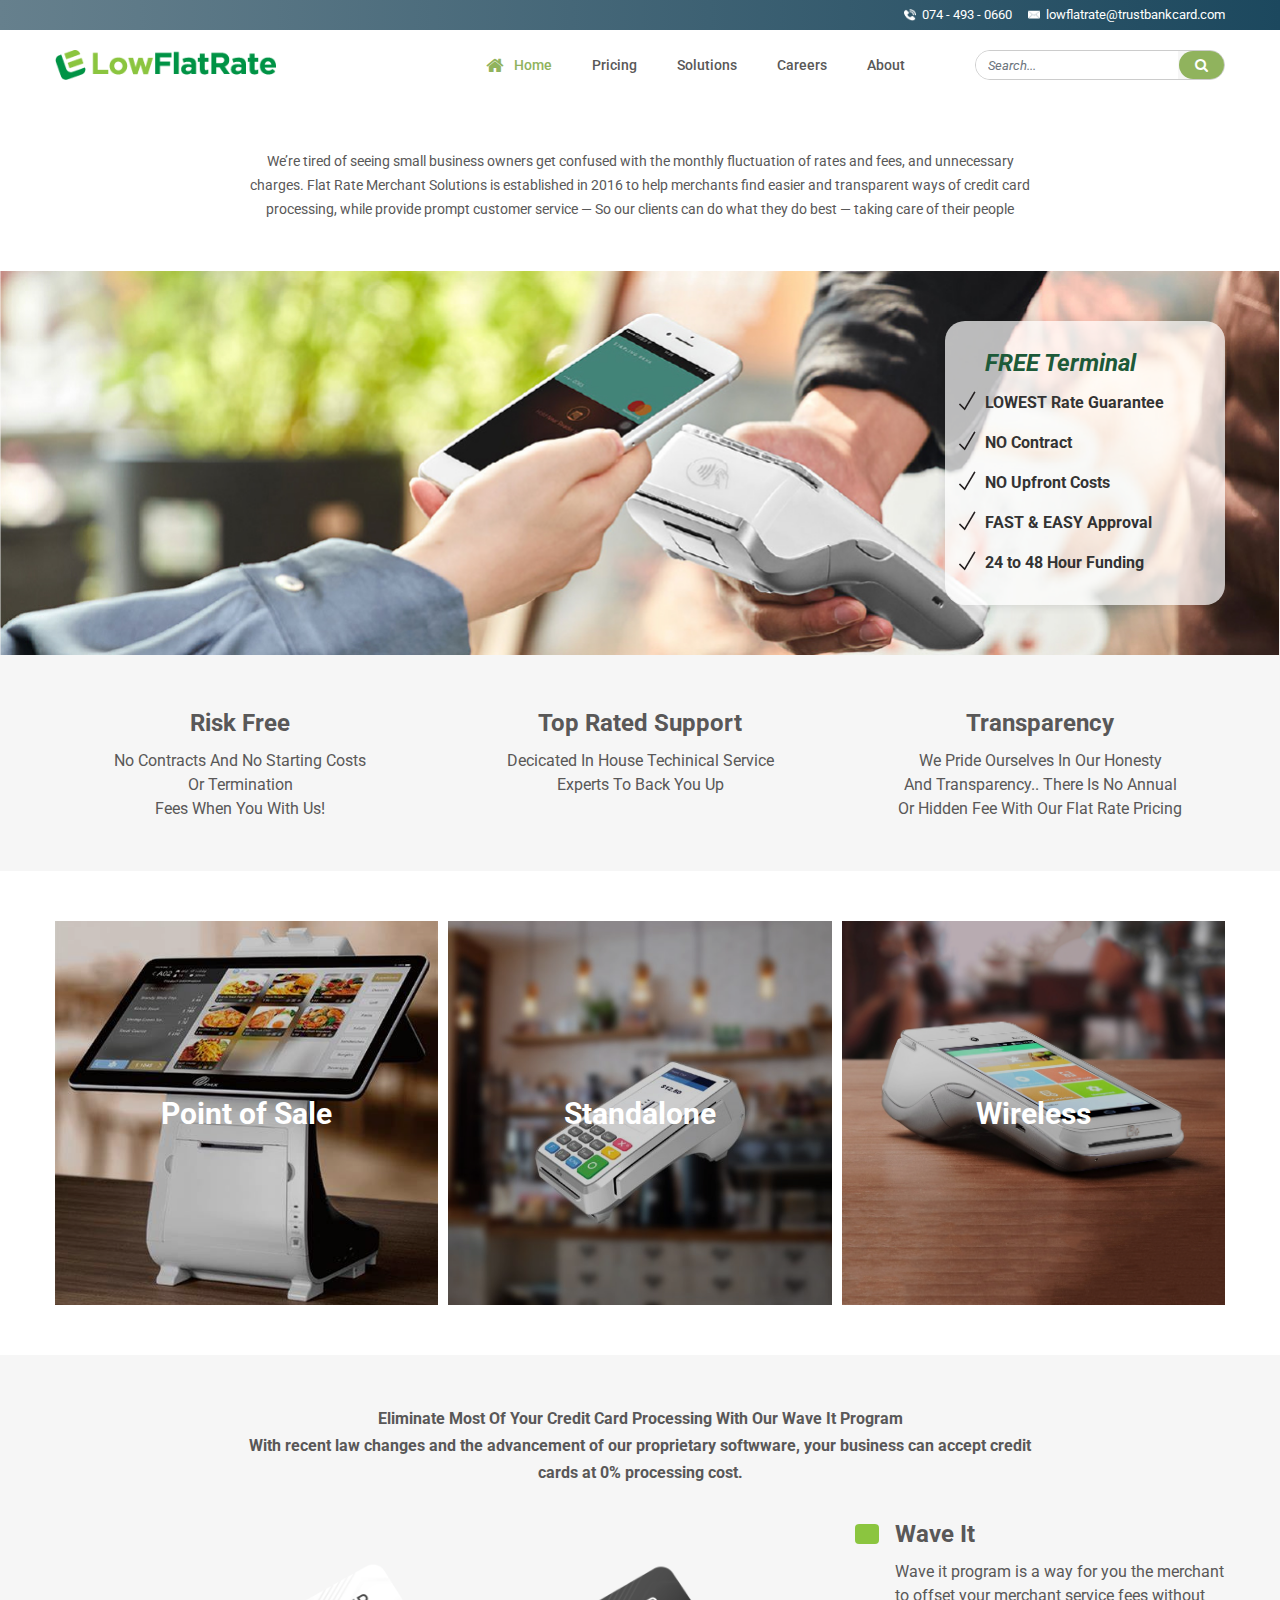
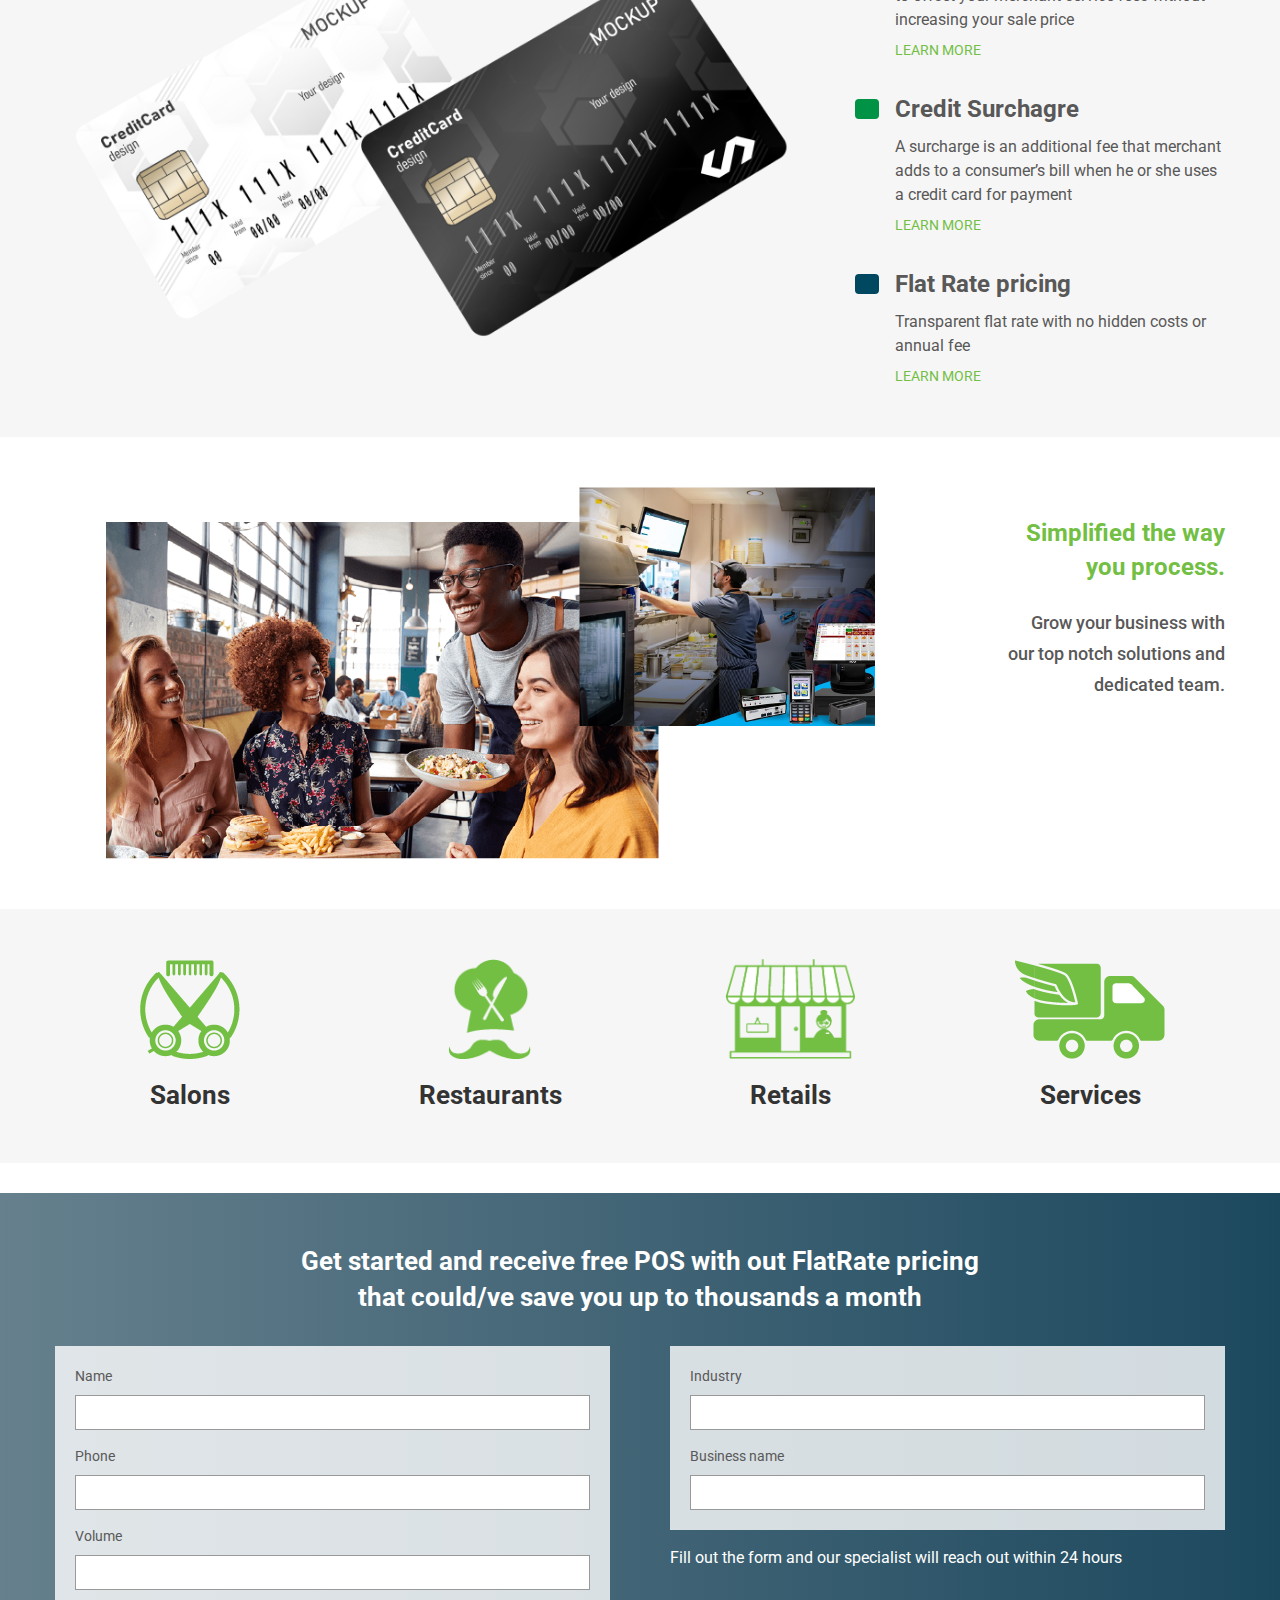
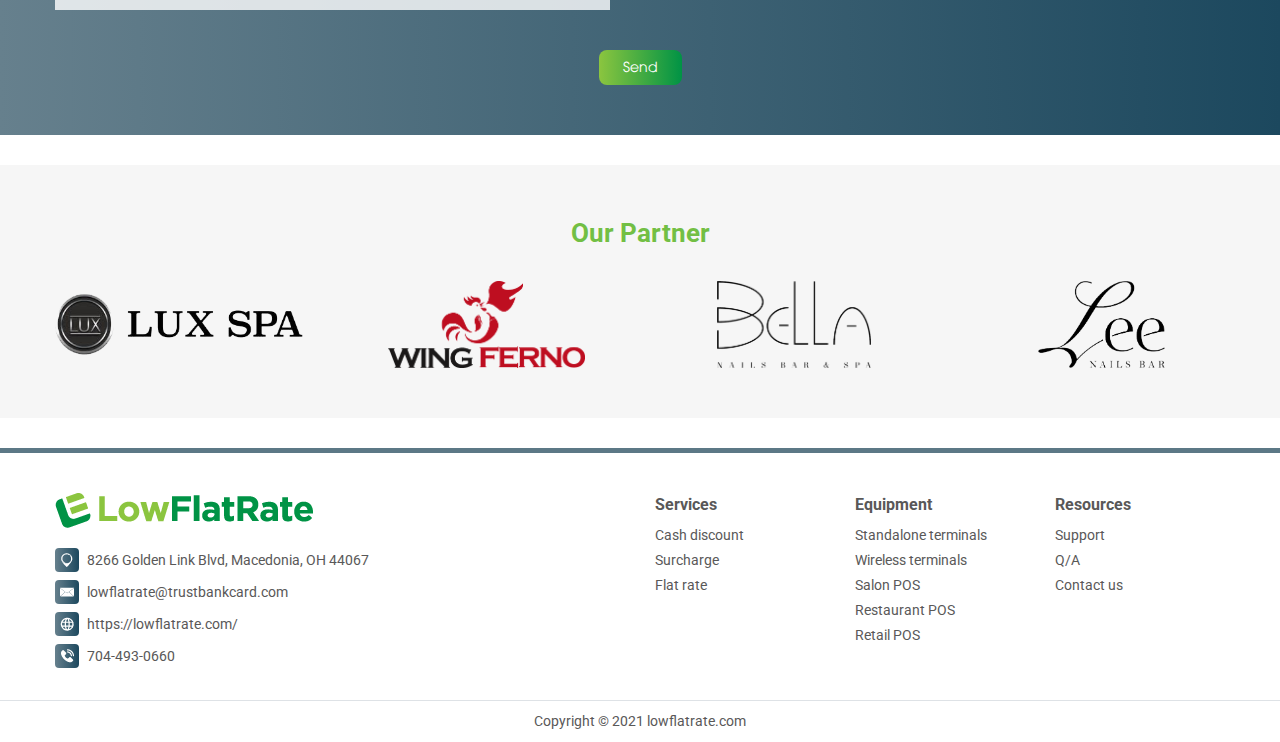
==== index.html @ 30bf83cc "init" ====
<!DOCTYPE html>
<html lang="vi">
    <head>
        <title>Title</title>
        <meta charset="utf-8" />
        <meta name="description" content="Description" />
        <meta name="viewport" content="width=device-width, initial-scale=1, maximum-scale=1, user-scalable=no" />
        <link rel="stylesheet" href="./css/libs.css" />
        <link rel="stylesheet" href="./css/app.css" />
        <script src="./js/libs.js" defer="defer"></script>
        <script src="./js/app.js" defer="defer"></script>
    </head>
    <body>
        <div id="fb-root"></div>
        <script async defer crossorigin="anonymous" src="https://connect.facebook.net/vi_VN/sdk.js#xfbml=1&version=v7.0" nonce="QH5eTQTz"></script>
        <div class="page">
            <!-- header-->
            <header class="header">
                <div class="header__top">
                    <div class="container">
                        <nav class="h-nav"><a href="tel:0744930660"><img src="./images/icon-phone-call-white.png" alt="" />074 - 493 - 0660</a><a href="mailto:lowflatrate@trustbankcard.com"><img src="./images/icon-envelope-white.png" alt="" />lowflatrate@trustbankcard.com</a></nav>
                    </div>
                </div>
                <div class="header__wrapper">
                    <div class="container">
                        <div class="header__inner"><a class="logo" href="./index.html"><img src="./images/logo.png" alt="" /></a>
                            <div class="header__elements">
                                <section class="navbar js-navbar">
                                    <div class="navbar__backdrop js-navbar-toggle"></div>
                                    <div class="navbar__wrapper">
                                        <div class="navbar__header"><a class="logo" href="./index.html"><img src="./images/logo.png" alt="" /></a>
                                            <button class="navbar-toggle js-navbar-toggle ml-auto"><span></span><span></span><span></span></button>
                                        </div>
                                        <div class="navbar__body">
                                            <form class="search">
                                                <div class="input-group">
                                                    <input class="form-control" type="text" placeholder="Search..." />
                                                    <div class="input-group-append">
                                                        <button class="input-group-text"><i class="fa fa-search"></i></button>
                                                    </div>
                                                </div>
                                            </form>
                                            <ul class="menu menu-root">
                                                <li class="menu-item"><a class="menu-link active" href="./index.html"><i class="fa fa-fw fa-lg fa-home mr-2"></i>Home</a>
                                                </li>
                                                <li class="menu-item"><a class="menu-link" href="./pricing.html">Pricing</a>
                                                </li>
                                                <li class="menu-item"><a class="menu-link" href="./solution.html">Solutions</a>
                                                </li>
                                                <li class="menu-item"><a class="menu-link" href="./career.html">Careers</a>
                                                </li>
                                                <li class="menu-item menu-item-group"><a class="menu-link" href="#!">About</a><span class="menu-toggle"></span>
                                                    <ul class="menu menu-sub">
                                                        <li class="menu-item"><a class="menu-link" href="./contact.html">Contact</a>
                                                        </li>
                                                        <li class="menu-item"><a class="menu-link" href="qa.html">QA</a>
                                                        </li>
                                                        <li class="menu-item"><a class="menu-link" href="./cash-discount.html">Cash Discount</a>
                                                        </li>
                                                        <li class="menu-item menu-item-group"><a class="menu-link" href="#!">Dropdown</a><span class="menu-toggle"></span>
                                                            <ul class="menu menu-sub menu-sub-2">
                                                                <li class="menu-item"><a class="menu-link" href="#!">Dropdown</a>
                                                                </li>
                                                                <li class="menu-item"><a class="menu-link" href="#!">Dropdown</a>
                                                                </li>
                                                                <li class="menu-item"><a class="menu-link" href="#!">Dropdown</a>
                                                                </li>
                                                            </ul>
                                                        </li>
                                                    </ul>
                                                </li>
                                            </ul>
                                        </div>
                                    </div>
                                </section>
                                <button class="navbar-toggle d-xl-none js-navbar-toggle ml-10"><span></span><span></span><span></span></button>
                            </div>
                        </div>
                    </div>
                </div>
            </header>
            <div class="page__content">
                <!-- main content-->
                <!-- header text-->
                <section class="section">
                    <div class="container">
                        <div class="section__content" style="max-width: 800px;">
                            <p class="text-center">We’re tired of seeing small business owners get confused with the monthly fluctuation of rates and fees, and unnecessary charges. Flat Rate Merchant Solutions is established in 2016 to help merchants find easier and transparent ways of credit card processing, while provide prompt customer service — So our clients can do what they do best — taking care of their people</p>
                        </div>
                    </div>
                </section>
                <!-- banner-->
                <section class="section intro-2"><img class="section__bg" src="./images/banner-home.jpg" alt="">
                    <div class="container">
                        <div class="intro-2__body">
                            <div class="intro-2__title">FREE Terminal</div>
                            <div class="intro-2__content">
                                <ul>
                                    <li>LOWEST Rate Guarantee</li>
                                    <li>NO Contract</li>
                                    <li>NO Upfront Costs</li>
                                    <li>FAST & EASY Approval</li>
                                    <li>24 to 48 Hour Funding</li>
                                </ul>
                            </div>
                        </div>
                    </div>
                </section>
                <!-- pros-->
                <section class="section bg-light">
                    <div class="container">
                        <div class="pros">
                            <div class="pros__item">
                                <div class="pros__title">Risk Free</div>
                                <div class="pros__desc">No Contracts And No Starting Costs<br>Or Termination<br>Fees When You With Us!</div>
                            </div>
                            <div class="pros__item">
                                <div class="pros__title">Top Rated Support</div>
                                <div class="pros__desc">Decicated In House Techinical Service<br>Experts To Back You Up</div>
                            </div>
                            <div class="pros__item">
                                <div class="pros__title">Transparency</div>
                                <div class="pros__desc">We Pride Ourselves In Our Honesty<br>And Transparency.. There Is No Annual<br>Or Hidden Fee With Our Flat Rate Pricing</div>
                            </div>
                        </div>
                    </div>
                </section>
                <!-- grid 3 images-->
                <section class="section">
                    <div class="container">
                        <div class="card-grid">
                            <div class="card-1">
                                <div class="card-1__frame"><img src="./images/card-1.jpg" alt=""></div><a class="card-1__overlay" href="#!">Point of Sale</a>
                            </div>
                            <div class="card-1">
                                <div class="card-1__frame"><img src="./images/card-2.jpg" alt=""></div><a class="card-1__overlay" href="#!">Standalone</a>
                            </div>
                            <div class="card-1">
                                <div class="card-1__frame"><img src="./images/card-3.jpg" alt=""></div><a class="card-1__overlay" href="#!">Wireless</a>
                            </div>
                        </div>
                    </div>
                </section>
                <!-- card info-->
                <section class="section bg-light">
                    <div class="container">
                        <div class="section__content mb-3 mb-lg-30" style="max-width: 800px;">
                            <p class="text-center" style="font-size: 16px; font-weight: 700;">Eliminate Most Of Your Credit Card Processing With Our Wave It Program<br>With recent law changes and the advancement of our proprietary softwware, your business can accept credit cards at 0% processing cost.</p>
                        </div>
                        <div class="row align-items-center">
                            <div class="col-lg-8 mb-30 mb-lg-0 text-center"><img src="./images/credit-card.png" alt=""></div>
                            <div class="col-lg-4">
                                <div class="credit-info media mb-20 mb-xl-30 m-last-0">
                                    <div class="credit-info__color" style="background-color: #8BC53F;"></div>
                                    <div class="media-body">
                                        <div class="credit-info__title">Wave It</div>
                                        <div class="credit-info__desc">Wave it program is a way for you the merchant to offset your merchant service fees without increasing your sale price</div><a class="credit-info__link" href="#!">Learn more</a>
                                    </div>
                                </div>
                                <div class="credit-info media mb-20 mb-xl-30 m-last-0">
                                    <div class="credit-info__color" style="background-color: #009345;"></div>
                                    <div class="media-body">
                                        <div class="credit-info__title">Credit Surchagre</div>
                                        <div class="credit-info__desc">A surcharge is an additional fee that merchant adds to a consumer’s bill when he or she uses a credit card for payment</div><a class="credit-info__link" href="#!">Learn more</a>
                                    </div>
                                </div>
                                <div class="credit-info media mb-20 mb-xl-30 m-last-0">
                                    <div class="credit-info__color" style="background-color: #004760;"></div>
                                    <div class="media-body">
                                        <div class="credit-info__title">Flat Rate pricing</div>
                                        <div class="credit-info__desc">Transparent flat rate with no hidden costs or annual fee</div><a class="credit-info__link" href="#!">Learn more</a>
                                    </div>
                                </div>
                            </div>
                        </div>
                    </div>
                </section>
                <!-- simplified-->
                <section class="section">
                    <div class="container">
                        <div class="row">
                            <div class="col-md-8 col-lg-9 mb-30 mb-lg-0 text-center"><img src="./images/intro.png" alt=""></div>
                            <div class="col-md-4 col-lg-3">
                                <div class="intro mt-lg-30">
                                    <div class="intro__title">Simplified the way<br>you process.</div>
                                    <div class="intro__desc">Grow your business with<br>our top notch solutions and<br>dedicated team.</div>
                                </div>
                            </div>
                        </div>
                    </div>
                </section>
                <!-- grid 4 icons-->
                <section class="section bg-light mb-30">
                    <div class="container">
                        <div class="h-service">
                            <div class="h-service__item">
                                <div class="h-service__icon"><img src="./images/service-icon-1.png" alt=""></div>
                                <div class="h-service__title">Salons</div>
                            </div>
                            <div class="h-service__item">
                                <div class="h-service__icon"><img src="./images/service-icon-2.png" alt=""></div>
                                <div class="h-service__title">Restaurants</div>
                            </div>
                            <div class="h-service__item">
                                <div class="h-service__icon"><img src="./images/service-icon-3.png" alt=""></div>
                                <div class="h-service__title">Retails</div>
                            </div>
                            <div class="h-service__item">
                                <div class="h-service__icon"><img src="./images/service-icon-4.png" alt=""></div>
                                <div class="h-service__title">Services</div>
                            </div>
                        </div>
                    </div>
                </section>
                <!-- form-->
                <section class="section section--gradient mb-30">
                    <div class="container">
                        <h2 class="section__title" style="max-width: 700px;">Get started and receive free POS with out FlatRate pricing that could/ve save you up to thousands a month</h2>
                        <form class="h-form">
                            <div class="row gutter -over-xl-60">
                                <div class="col-lg-6 mb-30">
                                    <div class="h-form__body">
                                        <div class="form-group">
                                            <label>Name</label>
                                            <input class="form-control" type="text" placeholder="">
                                        </div>
                                        <div class="form-group">
                                            <label>Phone</label>
                                            <input class="form-control" type="text" placeholder="">
                                        </div>
                                        <div class="form-group">
                                            <label>Volume</label>
                                            <input class="form-control" type="text" placeholder="">
                                        </div>
                                    </div>
                                </div>
                                <div class="col-lg-6 mb-30">
                                    <div class="h-form__body">
                                        <div class="form-group">
                                            <label>Industry</label>
                                            <input class="form-control" type="text" placeholder="">
                                        </div>
                                        <div class="form-group">
                                            <label>Business name</label>
                                            <input class="form-control" type="text" placeholder="">
                                        </div>
                                    </div>
                                    <div class="h-form__text">Fill out the form and our specialist will reach out within 24 hours</div>
                                </div>
                            </div>
                            <div class="text-center mt-lg-10">
                                <button class="button" type="submit">Send</button>
                            </div>
                        </form>
                    </div>
                </section>
                <!-- partners-->
                <section class="section bg-light mb-30">
                    <div class="container">
                        <h2 class="section__title">Our Partner</h2>
                        <div class="partner-slider">
                            <div class="partner-slider__prev"><i class="fa fa-angle-left"></i></div>
                            <div class="partner-slider__next"><i class="fa fa-angle-right"></i></div>
                            <div class="partner-slider__container swiper-container">
                                <div class="swiper-wrapper">
                                    <div class="swiper-slide"><a class="partner-slider__frame" href="#!"><img src="./images/partner-1.png" alt="" /></a></div>
                                    <div class="swiper-slide"><a class="partner-slider__frame" href="#!"><img src="./images/partner-2.png" alt="" /></a></div>
                                    <div class="swiper-slide"><a class="partner-slider__frame" href="#!"><img src="./images/partner-3.png" alt="" /></a></div>
                                    <div class="swiper-slide"><a class="partner-slider__frame" href="#!"><img src="./images/partner-4.png" alt="" /></a></div>
                                </div>
                            </div>
                        </div>
                    </div>
                </section>
            </div>
            <!-- footer-->
            <footer class="footer">
                <div class="container">
                    <div class="row">
                        <div class="col-lg-5 col-xl-6 mb-20 mb-lg-30">
                            <div class="mb-3"><a class="footer__logo m-0" href="#!"><img src="./images/logo.png" alt="" /></a></div>
                            <ul class="f-contact">
                                <li class="f-contact__item media">
                                    <div class="f-contact__icon"><img src="./images/icon-map-marker-white.png" alt="" /></div>
                                    <div class="media-body">8266 Golden Link Blvd, Macedonia, OH 44067</div>
                                </li>
                                <li class="f-contact__item media">
                                    <div class="f-contact__icon"><img src="./images/icon-envelope-white.png" alt="" /></div>
                                    <div class="media-body"><a href="mailto:lowflatrate@trustbankcard.com">lowflatrate@trustbankcard.com</a></div>
                                </li>
                                <li class="f-contact__item media">
                                    <div class="f-contact__icon"><img src="./images/icon-globe-white.png" alt="" /></div>
                                    <div class="media-body"><a href="https://lowflatrate.com/">https://lowflatrate.com/</a></div>
                                </li>
                                <li class="f-contact__item media">
                                    <div class="f-contact__icon"><img src="./images/icon-phone-call-white.png" alt="" /></div>
                                    <div class="media-body"><a href="tel:704-493-0660">704-493-0660</a></div>
                                </li>
                            </ul>
                        </div>
                        <div class="col-lg-7 col-xl-6">
                            <div class="row">
                                <div class="col-md-4 mb-20 mb-lg-30">
                                    <div class="footer__title">Services</div>
                                    <ul class="f-menu">
                                        <li><a href="#!">Cash discount</a></li>
                                        <li><a href="#!">Surcharge</a></li>
                                        <li><a href="#!">Flat rate</a></li>
                                    </ul>
                                </div>
                                <div class="col-md-4 mb-20 mb-lg-30">
                                    <div class="footer__title">Equipment</div>
                                    <ul class="f-menu">
                                        <li><a href="#!">Standalone terminals</a></li>
                                        <li><a href="#!">Wireless terminals</a></li>
                                        <li><a href="#!">Salon POS</a></li>
                                        <li><a href="#!">Restaurant POS</a></li>
                                        <li><a href="#!">Retail POS</a></li>
                                    </ul>
                                </div>
                                <div class="col-md-4 mb-20 mb-lg-30">
                                    <div class="footer__title">Resources</div>
                                    <ul class="f-menu">
                                        <li><a href="#!">Support</a></li>
                                        <li><a href="#!">Q/A</a></li>
                                        <li><a href="#!">Contact us</a></li>
                                    </ul>
                                </div>
                            </div>
                        </div>
                    </div>
                </div>
                <div class="footer__copyright">
                    <div class="container">Copyright © 2021 lowflatrate.com</div>
                </div>
            </footer>
        </div>
        <!-- modals + sticky widgets-->
        <button class="btn-movetop js-scroll-to" type="button" data-target="body"><i class="fa fa-angle-double-up"></i></button>
    </body>
</html>
---- css/libs.css ----
/*!
 *  Font Awesome 4.7.0 by @davegandy - http://fontawesome.io - @fontawesome
 *  License - http://fontawesome.io/license (Font: SIL OFL 1.1, CSS: MIT License)
 */@font-face{font-family:FontAwesome;src:url(../fonts/fontawesome-webfont.eot?v=4.7.0);src:url(../fonts/fontawesome-webfont.eot?#iefix&v=4.7.0) format('embedded-opentype'),url(../fonts/fontawesome-webfont.woff2?v=4.7.0) format('woff2'),url(../fonts/fontawesome-webfont.woff?v=4.7.0) format('woff'),url(../fonts/fontawesome-webfont.ttf?v=4.7.0) format('truetype'),url(../fonts/fontawesome-webfont.svg?v=4.7.0#fontawesomeregular) format('svg');font-weight:400;font-style:normal}.fa{display:inline-block;font:normal normal normal 14px/1 FontAwesome;font-size:inherit;text-rendering:auto;-webkit-font-smoothing:antialiased;-moz-osx-font-smoothing:grayscale}.fa-lg{font-size:1.33333333em;line-height:.75em;vertical-align:-15%}.fa-2x{font-size:2em}.fa-3x{font-size:3em}.fa-4x{font-size:4em}.fa-5x{font-size:5em}.fa-fw{width:1.28571429em;text-align:center}.fa-ul{padding-left:0;margin-left:2.14285714em;list-style-type:none}.fa-ul>li{position:relative}.fa-li{position:absolute;left:-2.14285714em;width:2.14285714em;top:.14285714em;text-align:center}.fa-li.fa-lg{left:-1.85714286em}.fa-border{padding:.2em .25em .15em;border:solid .08em #eee;border-radius:.1em}.fa-pull-left{float:left}.fa-pull-right{float:right}.fa.fa-pull-left{margin-right:.3em}.fa.fa-pull-right{margin-left:.3em}.pull-right{float:right}.pull-left{float:left}.fa.pull-left{margin-right:.3em}.fa.pull-right{margin-left:.3em}.fa-spin{-webkit-animation:fa-spin 2s infinite linear;animation:fa-spin 2s infinite linear}.fa-pulse{-webkit-animation:fa-spin 1s infinite steps(8);animation:fa-spin 1s infinite steps(8)}@-webkit-keyframes fa-spin{0%{-webkit-transform:rotate(0);transform:rotate(0)}100%{-webkit-transform:rotate(359deg);transform:rotate(359deg)}}@keyframes fa-spin{0%{-webkit-transform:rotate(0);transform:rotate(0)}100%{-webkit-transform:rotate(359deg);transform:rotate(359deg)}}.fa-rotate-90{-webkit-transform:rotate(90deg);-ms-transform:rotate(90deg);transform:rotate(90deg)}.fa-rotate-180{-webkit-transform:rotate(180deg);-ms-transform:rotate(180deg);transform:rotate(180deg)}.fa-rotate-270{-webkit-transform:rotate(270deg);-ms-transform:rotate(270deg);transform:rotate(270deg)}.fa-flip-horizontal{-webkit-transform:scale(-1,1);-ms-transform:scale(-1,1);transform:scale(-1,1)}.fa-flip-vertical{-webkit-transform:scale(1,-1);-ms-transform:scale(1,-1);transform:scale(1,-1)}:root .fa-flip-horizontal,:root .fa-flip-vertical,:root .fa-rotate-180,:root .fa-rotate-270,:root .fa-rotate-90{filter:none}.fa-stack{position:relative;display:inline-block;width:2em;height:2em;line-height:2em;vertical-align:middle}.fa-stack-1x,.fa-stack-2x{position:absolute;left:0;width:100%;text-align:center}.fa-stack-1x{line-height:inherit}.fa-stack-2x{font-size:2em}.fa-inverse{color:#fff}.fa-glass:before{content:"\f000"}.fa-music:before{content:"\f001"}.fa-search:before{content:"\f002"}.fa-envelope-o:before{content:"\f003"}.fa-heart:before{content:"\f004"}.fa-star:before{content:"\f005"}.fa-star-o:before{content:"\f006"}.fa-user:before{content:"\f007"}.fa-film:before{content:"\f008"}.fa-th-large:before{content:"\f009"}.fa-th:before{content:"\f00a"}.fa-th-list:before{content:"\f00b"}.fa-check:before{content:"\f00c"}.fa-close:before,.fa-remove:before,.fa-times:before{content:"\f00d"}.fa-search-plus:before{content:"\f00e"}.fa-search-minus:before{content:"\f010"}.fa-power-off:before{content:"\f011"}.fa-signal:before{content:"\f012"}.fa-cog:before,.fa-gear:before{content:"\f013"}.fa-trash-o:before{content:"\f014"}.fa-home:before{content:"\f015"}.fa-file-o:before{content:"\f016"}.fa-clock-o:before{content:"\f017"}.fa-road:before{content:"\f018"}.fa-download:before{content:"\f019"}.fa-arrow-circle-o-down:before{content:"\f01a"}.fa-arrow-circle-o-up:before{content:"\f01b"}.fa-inbox:before{content:"\f01c"}.fa-play-circle-o:before{content:"\f01d"}.fa-repeat:before,.fa-rotate-right:before{content:"\f01e"}.fa-refresh:before{content:"\f021"}.fa-list-alt:before{content:"\f022"}.fa-lock:before{content:"\f023"}.fa-flag:before{content:"\f024"}.fa-headphones:before{content:"\f025"}.fa-volume-off:before{content:"\f026"}.fa-volume-down:before{content:"\f027"}.fa-volume-up:before{content:"\f028"}.fa-qrcode:before{content:"\f029"}.fa-barcode:before{content:"\f02a"}.fa-tag:before{content:"\f02b"}.fa-tags:before{content:"\f02c"}.fa-book:before{content:"\f02d"}.fa-bookmark:before{content:"\f02e"}.fa-print:before{content:"\f02f"}.fa-camera:before{content:"\f030"}.fa-font:before{content:"\f031"}.fa-bold:before{content:"\f032"}.fa-italic:before{content:"\f033"}.fa-text-height:before{content:"\f034"}.fa-text-width:before{content:"\f035"}.fa-align-left:before{content:"\f036"}.fa-align-center:before{content:"\f037"}.fa-align-right:before{content:"\f038"}.fa-align-justify:before{content:"\f039"}.fa-list:before{content:"\f03a"}.fa-dedent:before,.fa-outdent:before{content:"\f03b"}.fa-indent:before{content:"\f03c"}.fa-video-camera:before{content:"\f03d"}.fa-image:before,.fa-photo:before,.fa-picture-o:before{content:"\f03e"}.fa-pencil:before{content:"\f040"}.fa-map-marker:before{content:"\f041"}.fa-adjust:before{content:"\f042"}.fa-tint:before{content:"\f043"}.fa-edit:before,.fa-pencil-square-o:before{content:"\f044"}.fa-share-square-o:before{content:"\f045"}.fa-check-square-o:before{content:"\f046"}.fa-arrows:before{content:"\f047"}.fa-step-backward:before{content:"\f048"}.fa-fast-backward:before{content:"\f049"}.fa-backward:before{content:"\f04a"}.fa-play:before{content:"\f04b"}.fa-pause:before{content:"\f04c"}.fa-stop:before{content:"\f04d"}.fa-forward:before{content:"\f04e"}.fa-fast-forward:before{content:"\f050"}.fa-step-forward:before{content:"\f051"}.fa-eject:before{content:"\f052"}.fa-chevron-left:before{content:"\f053"}.fa-chevron-right:before{content:"\f054"}.fa-plus-circle:before{content:"\f055"}.fa-minus-circle:before{content:"\f056"}.fa-times-circle:before{content:"\f057"}.fa-check-circle:before{content:"\f058"}.fa-question-circle:before{content:"\f059"}.fa-info-circle:before{content:"\f05a"}.fa-crosshairs:before{content:"\f05b"}.fa-times-circle-o:before{content:"\f05c"}.fa-check-circle-o:before{content:"\f05d"}.fa-ban:before{content:"\f05e"}.fa-arrow-left:before{content:"\f060"}.fa-arrow-right:before{content:"\f061"}.fa-arrow-up:before{content:"\f062"}.fa-arrow-down:before{content:"\f063"}.fa-mail-forward:before,.fa-share:before{content:"\f064"}.fa-expand:before{content:"\f065"}.fa-compress:before{content:"\f066"}.fa-plus:before{content:"\f067"}.fa-minus:before{content:"\f068"}.fa-asterisk:before{content:"\f069"}.fa-exclamation-circle:before{content:"\f06a"}.fa-gift:before{content:"\f06b"}.fa-leaf:before{content:"\f06c"}.fa-fire:before{content:"\f06d"}.fa-eye:before{content:"\f06e"}.fa-eye-slash:before{content:"\f070"}.fa-exclamation-triangle:before,.fa-warning:before{content:"\f071"}.fa-plane:before{content:"\f072"}.fa-calendar:before{content:"\f073"}.fa-random:before{content:"\f074"}.fa-comment:before{content:"\f075"}.fa-magnet:before{content:"\f076"}.fa-chevron-up:before{content:"\f077"}.fa-chevron-down:before{content:"\f078"}.fa-retweet:before{content:"\f079"}.fa-shopping-cart:before{content:"\f07a"}.fa-folder:before{content:"\f07b"}.fa-folder-open:before{content:"\f07c"}.fa-arrows-v:before{content:"\f07d"}.fa-arrows-h:before{content:"\f07e"}.fa-bar-chart-o:before,.fa-bar-chart:before{content:"\f080"}.fa-twitter-square:before{content:"\f081"}.fa-facebook-square:before{content:"\f082"}.fa-camera-retro:before{content:"\f083"}.fa-key:before{content:"\f084"}.fa-cogs:before,.fa-gears:before{content:"\f085"}.fa-comments:before{content:"\f086"}.fa-thumbs-o-up:before{content:"\f087"}.fa-thumbs-o-down:before{content:"\f088"}.fa-star-half:before{content:"\f089"}.fa-heart-o:before{content:"\f08a"}.fa-sign-out:before{content:"\f08b"}.fa-linkedin-square:before{content:"\f08c"}.fa-thumb-tack:before{content:"\f08d"}.fa-external-link:before{content:"\f08e"}.fa-sign-in:before{content:"\f090"}.fa-trophy:before{content:"\f091"}.fa-github-square:before{content:"\f092"}.fa-upload:before{content:"\f093"}.fa-lemon-o:before{content:"\f094"}.fa-phone:before{content:"\f095"}.fa-square-o:before{content:"\f096"}.fa-bookmark-o:before{content:"\f097"}.fa-phone-square:before{content:"\f098"}.fa-twitter:before{content:"\f099"}.fa-facebook-f:before,.fa-facebook:before{content:"\f09a"}.fa-github:before{content:"\f09b"}.fa-unlock:before{content:"\f09c"}.fa-credit-card:before{content:"\f09d"}.fa-feed:before,.fa-rss:before{content:"\f09e"}.fa-hdd-o:before{content:"\f0a0"}.fa-bullhorn:before{content:"\f0a1"}.fa-bell:before{content:"\f0f3"}.fa-certificate:before{content:"\f0a3"}.fa-hand-o-right:before{content:"\f0a4"}.fa-hand-o-left:before{content:"\f0a5"}.fa-hand-o-up:before{content:"\f0a6"}.fa-hand-o-down:before{content:"\f0a7"}.fa-arrow-circle-left:before{content:"\f0a8"}.fa-arrow-circle-right:before{content:"\f0a9"}.fa-arrow-circle-up:before{content:"\f0aa"}.fa-arrow-circle-down:before{content:"\f0ab"}.fa-globe:before{content:"\f0ac"}.fa-wrench:before{content:"\f0ad"}.fa-tasks:before{content:"\f0ae"}.fa-filter:before{content:"\f0b0"}.fa-briefcase:before{content:"\f0b1"}.fa-arrows-alt:before{content:"\f0b2"}.fa-group:before,.fa-users:before{content:"\f0c0"}.fa-chain:before,.fa-link:before{content:"\f0c1"}.fa-cloud:before{content:"\f0c2"}.fa-flask:before{content:"\f0c3"}.fa-cut:before,.fa-scissors:before{content:"\f0c4"}.fa-copy:before,.fa-files-o:before{content:"\f0c5"}.fa-paperclip:before{content:"\f0c6"}.fa-floppy-o:before,.fa-save:before{content:"\f0c7"}.fa-square:before{content:"\f0c8"}.fa-bars:before,.fa-navicon:before,.fa-reorder:before{content:"\f0c9"}.fa-list-ul:before{content:"\f0ca"}.fa-list-ol:before{content:"\f0cb"}.fa-strikethrough:before{content:"\f0cc"}.fa-underline:before{content:"\f0cd"}.fa-table:before{content:"\f0ce"}.fa-magic:before{content:"\f0d0"}.fa-truck:before{content:"\f0d1"}.fa-pinterest:before{content:"\f0d2"}.fa-pinterest-square:before{content:"\f0d3"}.fa-google-plus-square:before{content:"\f0d4"}.fa-google-plus:before{content:"\f0d5"}.fa-money:before{content:"\f0d6"}.fa-caret-down:before{content:"\f0d7"}.fa-caret-up:before{content:"\f0d8"}.fa-caret-left:before{content:"\f0d9"}.fa-caret-right:before{content:"\f0da"}.fa-columns:before{content:"\f0db"}.fa-sort:before,.fa-unsorted:before{content:"\f0dc"}.fa-sort-desc:before,.fa-sort-down:before{content:"\f0dd"}.fa-sort-asc:before,.fa-sort-up:before{content:"\f0de"}.fa-envelope:before{content:"\f0e0"}.fa-linkedin:before{content:"\f0e1"}.fa-rotate-left:before,.fa-undo:before{content:"\f0e2"}.fa-gavel:before,.fa-legal:before{content:"\f0e3"}.fa-dashboard:before,.fa-tachometer:before{content:"\f0e4"}.fa-comment-o:before{content:"\f0e5"}.fa-comments-o:before{content:"\f0e6"}.fa-bolt:before,.fa-flash:before{content:"\f0e7"}.fa-sitemap:before{content:"\f0e8"}.fa-umbrella:before{content:"\f0e9"}.fa-clipboard:before,.fa-paste:before{content:"\f0ea"}.fa-lightbulb-o:before{content:"\f0eb"}.fa-exchange:before{content:"\f0ec"}.fa-cloud-download:before{content:"\f0ed"}.fa-cloud-upload:before{content:"\f0ee"}.fa-user-md:before{content:"\f0f0"}.fa-stethoscope:before{content:"\f0f1"}.fa-suitcase:before{content:"\f0f2"}.fa-bell-o:before{content:"\f0a2"}.fa-coffee:before{content:"\f0f4"}.fa-cutlery:before{content:"\f0f5"}.fa-file-text-o:before{content:"\f0f6"}.fa-building-o:before{content:"\f0f7"}.fa-hospital-o:before{content:"\f0f8"}.fa-ambulance:before{content:"\f0f9"}.fa-medkit:before{content:"\f0fa"}.fa-fighter-jet:before{content:"\f0fb"}.fa-beer:before{content:"\f0fc"}.fa-h-square:before{content:"\f0fd"}.fa-plus-square:before{content:"\f0fe"}.fa-angle-double-left:before{content:"\f100"}.fa-angle-double-right:before{content:"\f101"}.fa-angle-double-up:before{content:"\f102"}.fa-angle-double-down:before{content:"\f103"}.fa-angle-left:before{content:"\f104"}.fa-angle-right:before{content:"\f105"}.fa-angle-up:before{content:"\f106"}.fa-angle-down:before{content:"\f107"}.fa-desktop:before{content:"\f108"}.fa-laptop:before{content:"\f109"}.fa-tablet:before{content:"\f10a"}.fa-mobile-phone:before,.fa-mobile:before{content:"\f10b"}.fa-circle-o:before{content:"\f10c"}.fa-quote-left:before{content:"\f10d"}.fa-quote-right:before{content:"\f10e"}.fa-spinner:before{content:"\f110"}.fa-circle:before{content:"\f111"}.fa-mail-reply:before,.fa-reply:before{content:"\f112"}.fa-github-alt:before{content:"\f113"}.fa-folder-o:before{content:"\f114"}.fa-folder-open-o:before{content:"\f115"}.fa-smile-o:before{content:"\f118"}.fa-frown-o:before{content:"\f119"}.fa-meh-o:before{content:"\f11a"}.fa-gamepad:before{content:"\f11b"}.fa-keyboard-o:before{content:"\f11c"}.fa-flag-o:before{content:"\f11d"}.fa-flag-checkered:before{content:"\f11e"}.fa-terminal:before{content:"\f120"}.fa-code:before{content:"\f121"}.fa-mail-reply-all:before,.fa-reply-all:before{content:"\f122"}.fa-star-half-empty:before,.fa-star-half-full:before,.fa-star-half-o:before{content:"\f123"}.fa-location-arrow:before{content:"\f124"}.fa-crop:before{content:"\f125"}.fa-code-fork:before{content:"\f126"}.fa-chain-broken:before,.fa-unlink:before{content:"\f127"}.fa-question:before{content:"\f128"}.fa-info:before{content:"\f129"}.fa-exclamation:before{content:"\f12a"}.fa-superscript:before{content:"\f12b"}.fa-subscript:before{content:"\f12c"}.fa-eraser:before{content:"\f12d"}.fa-puzzle-piece:before{content:"\f12e"}.fa-microphone:before{content:"\f130"}.fa-microphone-slash:before{content:"\f131"}.fa-shield:before{content:"\f132"}.fa-calendar-o:before{content:"\f133"}.fa-fire-extinguisher:before{content:"\f134"}.fa-rocket:before{content:"\f135"}.fa-maxcdn:before{content:"\f136"}.fa-chevron-circle-left:before{content:"\f137"}.fa-chevron-circle-right:before{content:"\f138"}.fa-chevron-circle-up:before{content:"\f139"}.fa-chevron-circle-down:before{content:"\f13a"}.fa-html5:before{content:"\f13b"}.fa-css3:before{content:"\f13c"}.fa-anchor:before{content:"\f13d"}.fa-unlock-alt:before{content:"\f13e"}.fa-bullseye:before{content:"\f140"}.fa-ellipsis-h:before{content:"\f141"}.fa-ellipsis-v:before{content:"\f142"}.fa-rss-square:before{content:"\f143"}.fa-play-circle:before{content:"\f144"}.fa-ticket:before{content:"\f145"}.fa-minus-square:before{content:"\f146"}.fa-minus-square-o:before{content:"\f147"}.fa-level-up:before{content:"\f148"}.fa-level-down:before{content:"\f149"}.fa-check-square:before{content:"\f14a"}.fa-pencil-square:before{content:"\f14b"}.fa-external-link-square:before{content:"\f14c"}.fa-share-square:before{content:"\f14d"}.fa-compass:before{content:"\f14e"}.fa-caret-square-o-down:before,.fa-toggle-down:before{content:"\f150"}.fa-caret-square-o-up:before,.fa-toggle-up:before{content:"\f151"}.fa-caret-square-o-right:before,.fa-toggle-right:before{content:"\f152"}.fa-eur:before,.fa-euro:before{content:"\f153"}.fa-gbp:before{content:"\f154"}.fa-dollar:before,.fa-usd:before{content:"\f155"}.fa-inr:before,.fa-rupee:before{content:"\f156"}.fa-cny:before,.fa-jpy:before,.fa-rmb:before,.fa-yen:before{content:"\f157"}.fa-rouble:before,.fa-rub:before,.fa-ruble:before{content:"\f158"}.fa-krw:before,.fa-won:before{content:"\f159"}.fa-bitcoin:before,.fa-btc:before{content:"\f15a"}.fa-file:before{content:"\f15b"}.fa-file-text:before{content:"\f15c"}.fa-sort-alpha-asc:before{content:"\f15d"}.fa-sort-alpha-desc:before{content:"\f15e"}.fa-sort-amount-asc:before{content:"\f160"}.fa-sort-amount-desc:before{content:"\f161"}.fa-sort-numeric-asc:before{content:"\f162"}.fa-sort-numeric-desc:before{content:"\f163"}.fa-thumbs-up:before{content:"\f164"}.fa-thumbs-down:before{content:"\f165"}.fa-youtube-square:before{content:"\f166"}.fa-youtube:before{content:"\f167"}.fa-xing:before{content:"\f168"}.fa-xing-square:before{content:"\f169"}.fa-youtube-play:before{content:"\f16a"}.fa-dropbox:before{content:"\f16b"}.fa-stack-overflow:before{content:"\f16c"}.fa-instagram:before{content:"\f16d"}.fa-flickr:before{content:"\f16e"}.fa-adn:before{content:"\f170"}.fa-bitbucket:before{content:"\f171"}.fa-bitbucket-square:before{content:"\f172"}.fa-tumblr:before{content:"\f173"}.fa-tumblr-square:before{content:"\f174"}.fa-long-arrow-down:before{content:"\f175"}.fa-long-arrow-up:before{content:"\f176"}.fa-long-arrow-left:before{content:"\f177"}.fa-long-arrow-right:before{content:"\f178"}.fa-apple:before{content:"\f179"}.fa-windows:before{content:"\f17a"}.fa-android:before{content:"\f17b"}.fa-linux:before{content:"\f17c"}.fa-dribbble:before{content:"\f17d"}.fa-skype:before{content:"\f17e"}.fa-foursquare:before{content:"\f180"}.fa-trello:before{content:"\f181"}.fa-female:before{content:"\f182"}.fa-male:before{content:"\f183"}.fa-gittip:before,.fa-gratipay:before{content:"\f184"}.fa-sun-o:before{content:"\f185"}.fa-moon-o:before{content:"\f186"}.fa-archive:before{content:"\f187"}.fa-bug:before{content:"\f188"}.fa-vk:before{content:"\f189"}.fa-weibo:before{content:"\f18a"}.fa-renren:before{content:"\f18b"}.fa-pagelines:before{content:"\f18c"}.fa-stack-exchange:before{content:"\f18d"}.fa-arrow-circle-o-right:before{content:"\f18e"}.fa-arrow-circle-o-left:before{content:"\f190"}.fa-caret-square-o-left:before,.fa-toggle-left:before{content:"\f191"}.fa-dot-circle-o:before{content:"\f192"}.fa-wheelchair:before{content:"\f193"}.fa-vimeo-square:before{content:"\f194"}.fa-try:before,.fa-turkish-lira:before{content:"\f195"}.fa-plus-square-o:before{content:"\f196"}.fa-space-shuttle:before{content:"\f197"}.fa-slack:before{content:"\f198"}.fa-envelope-square:before{content:"\f199"}.fa-wordpress:before{content:"\f19a"}.fa-openid:before{content:"\f19b"}.fa-bank:before,.fa-institution:before,.fa-university:before{content:"\f19c"}.fa-graduation-cap:before,.fa-mortar-board:before{content:"\f19d"}.fa-yahoo:before{content:"\f19e"}.fa-google:before{content:"\f1a0"}.fa-reddit:before{content:"\f1a1"}.fa-reddit-square:before{content:"\f1a2"}.fa-stumbleupon-circle:before{content:"\f1a3"}.fa-stumbleupon:before{content:"\f1a4"}.fa-delicious:before{content:"\f1a5"}.fa-digg:before{content:"\f1a6"}.fa-pied-piper-pp:before{content:"\f1a7"}.fa-pied-piper-alt:before{content:"\f1a8"}.fa-drupal:before{content:"\f1a9"}.fa-joomla:before{content:"\f1aa"}.fa-language:before{content:"\f1ab"}.fa-fax:before{content:"\f1ac"}.fa-building:before{content:"\f1ad"}.fa-child:before{content:"\f1ae"}.fa-paw:before{content:"\f1b0"}.fa-spoon:before{content:"\f1b1"}.fa-cube:before{content:"\f1b2"}.fa-cubes:before{content:"\f1b3"}.fa-behance:before{content:"\f1b4"}.fa-behance-square:before{content:"\f1b5"}.fa-steam:before{content:"\f1b6"}.fa-steam-square:before{content:"\f1b7"}.fa-recycle:before{content:"\f1b8"}.fa-automobile:before,.fa-car:before{content:"\f1b9"}.fa-cab:before,.fa-taxi:before{content:"\f1ba"}.fa-tree:before{content:"\f1bb"}.fa-spotify:before{content:"\f1bc"}.fa-deviantart:before{content:"\f1bd"}.fa-soundcloud:before{content:"\f1be"}.fa-database:before{content:"\f1c0"}.fa-file-pdf-o:before{content:"\f1c1"}.fa-file-word-o:before{content:"\f1c2"}.fa-file-excel-o:before{content:"\f1c3"}.fa-file-powerpoint-o:before{content:"\f1c4"}.fa-file-image-o:before,.fa-file-photo-o:before,.fa-file-picture-o:before{content:"\f1c5"}.fa-file-archive-o:before,.fa-file-zip-o:before{content:"\f1c6"}.fa-file-audio-o:before,.fa-file-sound-o:before{content:"\f1c7"}.fa-file-movie-o:before,.fa-file-video-o:before{content:"\f1c8"}.fa-file-code-o:before{content:"\f1c9"}.fa-vine:before{content:"\f1ca"}.fa-codepen:before{content:"\f1cb"}.fa-jsfiddle:before{content:"\f1cc"}.fa-life-bouy:before,.fa-life-buoy:before,.fa-life-ring:before,.fa-life-saver:before,.fa-support:before{content:"\f1cd"}.fa-circle-o-notch:before{content:"\f1ce"}.fa-ra:before,.fa-rebel:before,.fa-resistance:before{content:"\f1d0"}.fa-empire:before,.fa-ge:before{content:"\f1d1"}.fa-git-square:before{content:"\f1d2"}.fa-git:before{content:"\f1d3"}.fa-hacker-news:before,.fa-y-combinator-square:before,.fa-yc-square:before{content:"\f1d4"}.fa-tencent-weibo:before{content:"\f1d5"}.fa-qq:before{content:"\f1d6"}.fa-wechat:before,.fa-weixin:before{content:"\f1d7"}.fa-paper-plane:before,.fa-send:before{content:"\f1d8"}.fa-paper-plane-o:before,.fa-send-o:before{content:"\f1d9"}.fa-history:before{content:"\f1da"}.fa-circle-thin:before{content:"\f1db"}.fa-header:before{content:"\f1dc"}.fa-paragraph:before{content:"\f1dd"}.fa-sliders:before{content:"\f1de"}.fa-share-alt:before{content:"\f1e0"}.fa-share-alt-square:before{content:"\f1e1"}.fa-bomb:before{content:"\f1e2"}.fa-futbol-o:before,.fa-soccer-ball-o:before{content:"\f1e3"}.fa-tty:before{content:"\f1e4"}.fa-binoculars:before{content:"\f1e5"}.fa-plug:before{content:"\f1e6"}.fa-slideshare:before{content:"\f1e7"}.fa-twitch:before{content:"\f1e8"}.fa-yelp:before{content:"\f1e9"}.fa-newspaper-o:before{content:"\f1ea"}.fa-wifi:before{content:"\f1eb"}.fa-calculator:before{content:"\f1ec"}.fa-paypal:before{content:"\f1ed"}.fa-google-wallet:before{content:"\f1ee"}.fa-cc-visa:before{content:"\f1f0"}.fa-cc-mastercard:before{content:"\f1f1"}.fa-cc-discover:before{content:"\f1f2"}.fa-cc-amex:before{content:"\f1f3"}.fa-cc-paypal:before{content:"\f1f4"}.fa-cc-stripe:before{content:"\f1f5"}.fa-bell-slash:before{content:"\f1f6"}.fa-bell-slash-o:before{content:"\f1f7"}.fa-trash:before{content:"\f1f8"}.fa-copyright:before{content:"\f1f9"}.fa-at:before{content:"\f1fa"}.fa-eyedropper:before{content:"\f1fb"}.fa-paint-brush:before{content:"\f1fc"}.fa-birthday-cake:before{content:"\f1fd"}.fa-area-chart:before{content:"\f1fe"}.fa-pie-chart:before{content:"\f200"}.fa-line-chart:before{content:"\f201"}.fa-lastfm:before{content:"\f202"}.fa-lastfm-square:before{content:"\f203"}.fa-toggle-off:before{content:"\f204"}.fa-toggle-on:before{content:"\f205"}.fa-bicycle:before{content:"\f206"}.fa-bus:before{content:"\f207"}.fa-ioxhost:before{content:"\f208"}.fa-angellist:before{content:"\f209"}.fa-cc:before{content:"\f20a"}.fa-ils:before,.fa-shekel:before,.fa-sheqel:before{content:"\f20b"}.fa-meanpath:before{content:"\f20c"}.fa-buysellads:before{content:"\f20d"}.fa-connectdevelop:before{content:"\f20e"}.fa-dashcube:before{content:"\f210"}.fa-forumbee:before{content:"\f211"}.fa-leanpub:before{content:"\f212"}.fa-sellsy:before{content:"\f213"}.fa-shirtsinbulk:before{content:"\f214"}.fa-simplybuilt:before{content:"\f215"}.fa-skyatlas:before{content:"\f216"}.fa-cart-plus:before{content:"\f217"}.fa-cart-arrow-down:before{content:"\f218"}.fa-diamond:before{content:"\f219"}.fa-ship:before{content:"\f21a"}.fa-user-secret:before{content:"\f21b"}.fa-motorcycle:before{content:"\f21c"}.fa-street-view:before{content:"\f21d"}.fa-heartbeat:before{content:"\f21e"}.fa-venus:before{content:"\f221"}.fa-mars:before{content:"\f222"}.fa-mercury:before{content:"\f223"}.fa-intersex:before,.fa-transgender:before{content:"\f224"}.fa-transgender-alt:before{content:"\f225"}.fa-venus-double:before{content:"\f226"}.fa-mars-double:before{content:"\f227"}.fa-venus-mars:before{content:"\f228"}.fa-mars-stroke:before{content:"\f229"}.fa-mars-stroke-v:before{content:"\f22a"}.fa-mars-stroke-h:before{content:"\f22b"}.fa-neuter:before{content:"\f22c"}.fa-genderless:before{content:"\f22d"}.fa-facebook-official:before{content:"\f230"}.fa-pinterest-p:before{content:"\f231"}.fa-whatsapp:before{content:"\f232"}.fa-server:before{content:"\f233"}.fa-user-plus:before{content:"\f234"}.fa-user-times:before{content:"\f235"}.fa-bed:before,.fa-hotel:before{content:"\f236"}.fa-viacoin:before{content:"\f237"}.fa-train:before{content:"\f238"}.fa-subway:before{content:"\f239"}.fa-medium:before{content:"\f23a"}.fa-y-combinator:before,.fa-yc:before{content:"\f23b"}.fa-optin-monster:before{content:"\f23c"}.fa-opencart:before{content:"\f23d"}.fa-expeditedssl:before{content:"\f23e"}.fa-battery-4:before,.fa-battery-full:before,.fa-battery:before{content:"\f240"}.fa-battery-3:before,.fa-battery-three-quarters:before{content:"\f241"}.fa-battery-2:before,.fa-battery-half:before{content:"\f242"}.fa-battery-1:before,.fa-battery-quarter:before{content:"\f243"}.fa-battery-0:before,.fa-battery-empty:before{content:"\f244"}.fa-mouse-pointer:before{content:"\f245"}.fa-i-cursor:before{content:"\f246"}.fa-object-group:before{content:"\f247"}.fa-object-ungroup:before{content:"\f248"}.fa-sticky-note:before{content:"\f249"}.fa-sticky-note-o:before{content:"\f24a"}.fa-cc-jcb:before{content:"\f24b"}.fa-cc-diners-club:before{content:"\f24c"}.fa-clone:before{content:"\f24d"}.fa-balance-scale:before{content:"\f24e"}.fa-hourglass-o:before{content:"\f250"}.fa-hourglass-1:before,.fa-hourglass-start:before{content:"\f251"}.fa-hourglass-2:before,.fa-hourglass-half:before{content:"\f252"}.fa-hourglass-3:before,.fa-hourglass-end:before{content:"\f253"}.fa-hourglass:before{content:"\f254"}.fa-hand-grab-o:before,.fa-hand-rock-o:before{content:"\f255"}.fa-hand-paper-o:before,.fa-hand-stop-o:before{content:"\f256"}.fa-hand-scissors-o:before{content:"\f257"}.fa-hand-lizard-o:before{content:"\f258"}.fa-hand-spock-o:before{content:"\f259"}.fa-hand-pointer-o:before{content:"\f25a"}.fa-hand-peace-o:before{content:"\f25b"}.fa-trademark:before{content:"\f25c"}.fa-registered:before{content:"\f25d"}.fa-creative-commons:before{content:"\f25e"}.fa-gg:before{content:"\f260"}.fa-gg-circle:before{content:"\f261"}.fa-tripadvisor:before{content:"\f262"}.fa-odnoklassniki:before{content:"\f263"}.fa-odnoklassniki-square:before{content:"\f264"}.fa-get-pocket:before{content:"\f265"}.fa-wikipedia-w:before{content:"\f266"}.fa-safari:before{content:"\f267"}.fa-chrome:before{content:"\f268"}.fa-firefox:before{content:"\f269"}.fa-opera:before{content:"\f26a"}.fa-internet-explorer:before{content:"\f26b"}.fa-television:before,.fa-tv:before{content:"\f26c"}.fa-contao:before{content:"\f26d"}.fa-500px:before{content:"\f26e"}.fa-amazon:before{content:"\f270"}.fa-calendar-plus-o:before{content:"\f271"}.fa-calendar-minus-o:before{content:"\f272"}.fa-calendar-times-o:before{content:"\f273"}.fa-calendar-check-o:before{content:"\f274"}.fa-industry:before{content:"\f275"}.fa-map-pin:before{content:"\f276"}.fa-map-signs:before{content:"\f277"}.fa-map-o:before{content:"\f278"}.fa-map:before{content:"\f279"}.fa-commenting:before{content:"\f27a"}.fa-commenting-o:before{content:"\f27b"}.fa-houzz:before{content:"\f27c"}.fa-vimeo:before{content:"\f27d"}.fa-black-tie:before{content:"\f27e"}.fa-fonticons:before{content:"\f280"}.fa-reddit-alien:before{content:"\f281"}.fa-edge:before{content:"\f282"}.fa-credit-card-alt:before{content:"\f283"}.fa-codiepie:before{content:"\f284"}.fa-modx:before{content:"\f285"}.fa-fort-awesome:before{content:"\f286"}.fa-usb:before{content:"\f287"}.fa-product-hunt:before{content:"\f288"}.fa-mixcloud:before{content:"\f289"}.fa-scribd:before{content:"\f28a"}.fa-pause-circle:before{content:"\f28b"}.fa-pause-circle-o:before{content:"\f28c"}.fa-stop-circle:before{content:"\f28d"}.fa-stop-circle-o:before{content:"\f28e"}.fa-shopping-bag:before{content:"\f290"}.fa-shopping-basket:before{content:"\f291"}.fa-hashtag:before{content:"\f292"}.fa-bluetooth:before{content:"\f293"}.fa-bluetooth-b:before{content:"\f294"}.fa-percent:before{content:"\f295"}.fa-gitlab:before{content:"\f296"}.fa-wpbeginner:before{content:"\f297"}.fa-wpforms:before{content:"\f298"}.fa-envira:before{content:"\f299"}.fa-universal-access:before{content:"\f29a"}.fa-wheelchair-alt:before{content:"\f29b"}.fa-question-circle-o:before{content:"\f29c"}.fa-blind:before{content:"\f29d"}.fa-audio-description:before{content:"\f29e"}.fa-volume-control-phone:before{content:"\f2a0"}.fa-braille:before{content:"\f2a1"}.fa-assistive-listening-systems:before{content:"\f2a2"}.fa-american-sign-language-interpreting:before,.fa-asl-interpreting:before{content:"\f2a3"}.fa-deaf:before,.fa-deafness:before,.fa-hard-of-hearing:before{content:"\f2a4"}.fa-glide:before{content:"\f2a5"}.fa-glide-g:before{content:"\f2a6"}.fa-sign-language:before,.fa-signing:before{content:"\f2a7"}.fa-low-vision:before{content:"\f2a8"}.fa-viadeo:before{content:"\f2a9"}.fa-viadeo-square:before{content:"\f2aa"}.fa-snapchat:before{content:"\f2ab"}.fa-snapchat-ghost:before{content:"\f2ac"}.fa-snapchat-square:before{content:"\f2ad"}.fa-pied-piper:before{content:"\f2ae"}.fa-first-order:before{content:"\f2b0"}.fa-yoast:before{content:"\f2b1"}.fa-themeisle:before{content:"\f2b2"}.fa-google-plus-circle:before,.fa-google-plus-official:before{content:"\f2b3"}.fa-fa:before,.fa-font-awesome:before{content:"\f2b4"}.fa-handshake-o:before{content:"\f2b5"}.fa-envelope-open:before{content:"\f2b6"}.fa-envelope-open-o:before{content:"\f2b7"}.fa-linode:before{content:"\f2b8"}.fa-address-book:before{content:"\f2b9"}.fa-address-book-o:before{content:"\f2ba"}.fa-address-card:before,.fa-vcard:before{content:"\f2bb"}.fa-address-card-o:before,.fa-vcard-o:before{content:"\f2bc"}.fa-user-circle:before{content:"\f2bd"}.fa-user-circle-o:before{content:"\f2be"}.fa-user-o:before{content:"\f2c0"}.fa-id-badge:before{content:"\f2c1"}.fa-drivers-license:before,.fa-id-card:before{content:"\f2c2"}.fa-drivers-license-o:before,.fa-id-card-o:before{content:"\f2c3"}.fa-quora:before{content:"\f2c4"}.fa-free-code-camp:before{content:"\f2c5"}.fa-telegram:before{content:"\f2c6"}.fa-thermometer-4:before,.fa-thermometer-full:before,.fa-thermometer:before{content:"\f2c7"}.fa-thermometer-3:before,.fa-thermometer-three-quarters:before{content:"\f2c8"}.fa-thermometer-2:before,.fa-thermometer-half:before{content:"\f2c9"}.fa-thermometer-1:before,.fa-thermometer-quarter:before{content:"\f2ca"}.fa-thermometer-0:before,.fa-thermometer-empty:before{content:"\f2cb"}.fa-shower:before{content:"\f2cc"}.fa-bath:before,.fa-bathtub:before,.fa-s15:before{content:"\f2cd"}.fa-podcast:before{content:"\f2ce"}.fa-window-maximize:before{content:"\f2d0"}.fa-window-minimize:before{content:"\f2d1"}.fa-window-restore:before{content:"\f2d2"}.fa-times-rectangle:before,.fa-window-close:before{content:"\f2d3"}.fa-times-rectangle-o:before,.fa-window-close-o:before{content:"\f2d4"}.fa-bandcamp:before{content:"\f2d5"}.fa-grav:before{content:"\f2d6"}.fa-etsy:before{content:"\f2d7"}.fa-imdb:before{content:"\f2d8"}.fa-ravelry:before{content:"\f2d9"}.fa-eercast:before{content:"\f2da"}.fa-microchip:before{content:"\f2db"}.fa-snowflake-o:before{content:"\f2dc"}.fa-superpowers:before{content:"\f2dd"}.fa-wpexplorer:before{content:"\f2de"}.fa-meetup:before{content:"\f2e0"}.sr-only{position:absolute;width:1px;height:1px;padding:0;margin:-1px;overflow:hidden;clip:rect(0,0,0,0);border:0}.sr-only-focusable:active,.sr-only-focusable:focus{position:static;width:auto;height:auto;margin:0;overflow:visible;clip:auto}@font-face{font-family:swiper-icons;src:url("data:application/font-woff;charset=utf-8;base64, [base64]//wADZ2x5ZgAAAywAAADMAAAD2MHtryVoZWFkAAABbAAAADAAAAA2E2+eoWhoZWEAAAGcAAAAHwAAACQC9gDzaG10eAAAAigAAAAZAAAArgJkABFsb2NhAAAC0AAAAFoAAABaFQAUGG1heHAAAAG8AAAAHwAAACAAcABAbmFtZQAAA/gAAAE5AAACXvFdBwlwb3N0AAAFNAAAAGIAAACE5s74hXjaY2BkYGAAYpf5Hu/j+W2+MnAzMYDAzaX6QjD6/4//Bxj5GA8AuRwMYGkAPywL13jaY2BkYGA88P8Agx4j+/8fQDYfA1AEBWgDAIB2BOoAeNpjYGRgYNBh4GdgYgABEMnIABJzYNADCQAACWgAsQB42mNgYfzCOIGBlYGB0YcxjYGBwR1Kf2WQZGhhYGBiYGVmgAFGBiQQkOaawtDAoMBQxXjg/wEGPcYDDA4wNUA2CCgwsAAAO4EL6gAAeNpj2M0gyAACqxgGNWBkZ2D4/wMA+xkDdgAAAHjaY2BgYGaAYBkGRgYQiAHyGMF8FgYHIM3DwMHABGQrMOgyWDLEM1T9/w8UBfEMgLzE////P/5//f/V/xv+r4eaAAeMbAxwIUYmIMHEgKYAYjUcsDAwsLKxc3BycfPw8jEQA/[base64]/uznmfPFBNODM2K7MTQ45YEAZqGP81AmGGcF3iPqOop0r1SPTaTbVkfUe4HXj97wYE+yNwWYxwWu4v1ugWHgo3S1XdZEVqWM7ET0cfnLGxWfkgR42o2PvWrDMBSFj/IHLaF0zKjRgdiVMwScNRAoWUoH78Y2icB/yIY09An6AH2Bdu/UB+yxopYshQiEvnvu0dURgDt8QeC8PDw7Fpji3fEA4z/PEJ6YOB5hKh4dj3EvXhxPqH/SKUY3rJ7srZ4FZnh1PMAtPhwP6fl2PMJMPDgeQ4rY8YT6Gzao0eAEA409DuggmTnFnOcSCiEiLMgxCiTI6Cq5DZUd3Qmp10vO0LaLTd2cjN4fOumlc7lUYbSQcZFkutRG7g6JKZKy0RmdLY680CDnEJ+UMkpFFe1RN7nxdVpXrC4aTtnaurOnYercZg2YVmLN/d/gczfEimrE/fs/bOuq29Zmn8tloORaXgZgGa78yO9/cnXm2BpaGvq25Dv9S4E9+5SIc9PqupJKhYFSSl47+Qcr1mYNAAAAeNptw0cKwkAAAMDZJA8Q7OUJvkLsPfZ6zFVERPy8qHh2YER+3i/BP83vIBLLySsoKimrqKqpa2hp6+jq6RsYGhmbmJqZSy0sraxtbO3sHRydnEMU4uR6yx7JJXveP7WrDycAAAAAAAH//wACeNpjYGRgYOABYhkgZgJCZgZNBkYGLQZtIJsFLMYAAAw3ALgAeNolizEKgDAQBCchRbC2sFER0YD6qVQiBCv/H9ezGI6Z5XBAw8CBK/m5iQQVauVbXLnOrMZv2oLdKFa8Pjuru2hJzGabmOSLzNMzvutpB3N42mNgZGBg4GKQYzBhYMxJLMlj4GBgAYow/P/PAJJhLM6sSoWKfWCAAwDAjgbRAAB42mNgYGBkAIIbCZo5IPrmUn0hGA0AO8EFTQAA") format("woff");font-weight:400;font-style:normal}:root{--swiper-theme-color:#007aff}.swiper-container{margin-left:auto;margin-right:auto;position:relative;overflow:hidden;list-style:none;padding:0;z-index:1}.swiper-container-vertical>.swiper-wrapper{flex-direction:column}.swiper-wrapper{position:relative;width:100%;height:100%;z-index:1;display:flex;transition-property:transform;box-sizing:content-box}.swiper-container-android .swiper-slide,.swiper-wrapper{transform:translate3d(0,0,0)}.swiper-container-multirow>.swiper-wrapper{flex-wrap:wrap}.swiper-container-multirow-column>.swiper-wrapper{flex-wrap:wrap;flex-direction:column}.swiper-container-free-mode>.swiper-wrapper{transition-timing-function:ease-out;margin:0 auto}.swiper-slide{flex-shrink:0;width:100%;height:100%;position:relative;transition-property:transform}.swiper-slide-invisible-blank{visibility:hidden}.swiper-container-autoheight,.swiper-container-autoheight .swiper-slide{height:auto}.swiper-container-autoheight .swiper-wrapper{align-items:flex-start;transition-property:transform,height}.swiper-container-3d{perspective:1200px}.swiper-container-3d .swiper-cube-shadow,.swiper-container-3d .swiper-slide,.swiper-container-3d .swiper-slide-shadow-bottom,.swiper-container-3d .swiper-slide-shadow-left,.swiper-container-3d .swiper-slide-shadow-right,.swiper-container-3d .swiper-slide-shadow-top,.swiper-container-3d .swiper-wrapper{transform-style:preserve-3d}.swiper-container-3d .swiper-slide-shadow-bottom,.swiper-container-3d .swiper-slide-shadow-left,.swiper-container-3d .swiper-slide-shadow-right,.swiper-container-3d .swiper-slide-shadow-top{position:absolute;left:0;top:0;width:100%;height:100%;pointer-events:none;z-index:10}.swiper-container-3d .swiper-slide-shadow-left{background-image:linear-gradient(to left,rgba(0,0,0,.5),rgba(0,0,0,0))}.swiper-container-3d .swiper-slide-shadow-right{background-image:linear-gradient(to right,rgba(0,0,0,.5),rgba(0,0,0,0))}.swiper-container-3d .swiper-slide-shadow-top{background-image:linear-gradient(to top,rgba(0,0,0,.5),rgba(0,0,0,0))}.swiper-container-3d .swiper-slide-shadow-bottom{background-image:linear-gradient(to bottom,rgba(0,0,0,.5),rgba(0,0,0,0))}.swiper-container-css-mode>.swiper-wrapper{overflow:auto;scrollbar-width:none;-ms-overflow-style:none}.swiper-container-css-mode>.swiper-wrapper::-webkit-scrollbar{display:none}.swiper-container-css-mode>.swiper-wrapper>.swiper-slide{scroll-snap-align:start start}.swiper-container-horizontal.swiper-container-css-mode>.swiper-wrapper{scroll-snap-type:x mandatory}.swiper-container-vertical.swiper-container-css-mode>.swiper-wrapper{scroll-snap-type:y mandatory}:root{--swiper-navigation-size:44px}.swiper-button-next,.swiper-button-prev{position:absolute;top:50%;width:calc(var(--swiper-navigation-size)/ 44 * 27);height:var(--swiper-navigation-size);margin-top:calc(-1 * var(--swiper-navigation-size)/ 2);z-index:10;cursor:pointer;display:flex;align-items:center;justify-content:center;color:var(--swiper-navigation-color,var(--swiper-theme-color))}.swiper-button-next.swiper-button-disabled,.swiper-button-prev.swiper-button-disabled{opacity:.35;cursor:auto;pointer-events:none}.swiper-button-next:after,.swiper-button-prev:after{font-family:swiper-icons;font-size:var(--swiper-navigation-size);text-transform:none!important;letter-spacing:0;text-transform:none;font-variant:initial}.swiper-button-prev,.swiper-container-rtl .swiper-button-next{left:10px;right:auto}.swiper-button-prev:after,.swiper-container-rtl .swiper-button-next:after{content:'prev'}.swiper-button-next,.swiper-container-rtl .swiper-button-prev{right:10px;left:auto}.swiper-button-next:after,.swiper-container-rtl .swiper-button-prev:after{content:'next'}.swiper-button-next.swiper-button-white,.swiper-button-prev.swiper-button-white{--swiper-navigation-color:#ffffff}.swiper-button-next.swiper-button-black,.swiper-button-prev.swiper-button-black{--swiper-navigation-color:#000000}.swiper-button-lock{display:none}.swiper-pagination{position:absolute;text-align:center;transition:.3s opacity;transform:translate3d(0,0,0);z-index:10}.swiper-pagination.swiper-pagination-hidden{opacity:0}.swiper-container-horizontal>.swiper-pagination-bullets,.swiper-pagination-custom,.swiper-pagination-fraction{bottom:10px;left:0;width:100%}.swiper-pagination-bullets-dynamic{overflow:hidden;font-size:0}.swiper-pagination-bullets-dynamic .swiper-pagination-bullet{transform:scale(.33);position:relative}.swiper-pagination-bullets-dynamic .swiper-pagination-bullet-active{transform:scale(1)}.swiper-pagination-bullets-dynamic .swiper-pagination-bullet-active-main{transform:scale(1)}.swiper-pagination-bullets-dynamic .swiper-pagination-bullet-active-prev{transform:scale(.66)}.swiper-pagination-bullets-dynamic .swiper-pagination-bullet-active-prev-prev{transform:scale(.33)}.swiper-pagination-bullets-dynamic .swiper-pagination-bullet-active-next{transform:scale(.66)}.swiper-pagination-bullets-dynamic .swiper-pagination-bullet-active-next-next{transform:scale(.33)}.swiper-pagination-bullet{width:8px;height:8px;display:inline-block;border-radius:100%;background:#000;opacity:.2}button.swiper-pagination-bullet{border:none;margin:0;padding:0;box-shadow:none;-webkit-appearance:none;-moz-appearance:none;appearance:none}.swiper-pagination-clickable .swiper-pagination-bullet{cursor:pointer}.swiper-pagination-bullet-active{opacity:1;background:var(--swiper-pagination-color,var(--swiper-theme-color))}.swiper-container-vertical>.swiper-pagination-bullets{right:10px;top:50%;transform:translate3d(0,-50%,0)}.swiper-container-vertical>.swiper-pagination-bullets .swiper-pagination-bullet{margin:6px 0;display:block}.swiper-container-vertical>.swiper-pagination-bullets.swiper-pagination-bullets-dynamic{top:50%;transform:translateY(-50%);width:8px}.swiper-container-vertical>.swiper-pagination-bullets.swiper-pagination-bullets-dynamic .swiper-pagination-bullet{display:inline-block;transition:.2s transform,.2s top}.swiper-container-horizontal>.swiper-pagination-bullets .swiper-pagination-bullet{margin:0 4px}.swiper-container-horizontal>.swiper-pagination-bullets.swiper-pagination-bullets-dynamic{left:50%;transform:translateX(-50%);white-space:nowrap}.swiper-container-horizontal>.swiper-pagination-bullets.swiper-pagination-bullets-dynamic .swiper-pagination-bullet{transition:.2s transform,.2s left}.swiper-container-horizontal.swiper-container-rtl>.swiper-pagination-bullets-dynamic .swiper-pagination-bullet{transition:.2s transform,.2s right}.swiper-pagination-progressbar{background:rgba(0,0,0,.25);position:absolute}.swiper-pagination-progressbar .swiper-pagination-progressbar-fill{background:var(--swiper-pagination-color,var(--swiper-theme-color));position:absolute;left:0;top:0;width:100%;height:100%;transform:scale(0);transform-origin:left top}.swiper-container-rtl .swiper-pagination-progressbar .swiper-pagination-progressbar-fill{transform-origin:right top}.swiper-container-horizontal>.swiper-pagination-progressbar,.swiper-container-vertical>.swiper-pagination-progressbar.swiper-pagination-progressbar-opposite{width:100%;height:4px;left:0;top:0}.swiper-container-horizontal>.swiper-pagination-progressbar.swiper-pagination-progressbar-opposite,.swiper-container-vertical>.swiper-pagination-progressbar{width:4px;height:100%;left:0;top:0}.swiper-pagination-white{--swiper-pagination-color:#ffffff}.swiper-pagination-black{--swiper-pagination-color:#000000}.swiper-pagination-lock{display:none}.swiper-scrollbar{border-radius:10px;position:relative;-ms-touch-action:none;background:rgba(0,0,0,.1)}.swiper-container-horizontal>.swiper-scrollbar{position:absolute;left:1%;bottom:3px;z-index:50;height:5px;width:98%}.swiper-container-vertical>.swiper-scrollbar{position:absolute;right:3px;top:1%;z-index:50;width:5px;height:98%}.swiper-scrollbar-drag{height:100%;width:100%;position:relative;background:rgba(0,0,0,.5);border-radius:10px;left:0;top:0}.swiper-scrollbar-cursor-drag{cursor:move}.swiper-scrollbar-lock{display:none}.swiper-zoom-container{width:100%;height:100%;display:flex;justify-content:center;align-items:center;text-align:center}.swiper-zoom-container>canvas,.swiper-zoom-container>img,.swiper-zoom-container>svg{max-width:100%;max-height:100%;object-fit:contain}.swiper-slide-zoomed{cursor:move}.swiper-lazy-preloader{width:42px;height:42px;position:absolute;left:50%;top:50%;margin-left:-21px;margin-top:-21px;z-index:10;transform-origin:50%;animation:swiper-preloader-spin 1s infinite linear;box-sizing:border-box;border:4px solid var(--swiper-preloader-color,var(--swiper-theme-color));border-radius:50%;border-top-color:transparent}.swiper-lazy-preloader-white{--swiper-preloader-color:#fff}.swiper-lazy-preloader-black{--swiper-preloader-color:#000}@keyframes swiper-preloader-spin{100%{transform:rotate(360deg)}}.swiper-container .swiper-notification{position:absolute;left:0;top:0;pointer-events:none;opacity:0;z-index:-1000}.swiper-container-fade.swiper-container-free-mode .swiper-slide{transition-timing-function:ease-out}.swiper-container-fade .swiper-slide{pointer-events:none;transition-property:opacity}.swiper-container-fade .swiper-slide .swiper-slide{pointer-events:none}.swiper-container-fade .swiper-slide-active,.swiper-container-fade .swiper-slide-active .swiper-slide-active{pointer-events:auto}.swiper-container-cube{overflow:visible}.swiper-container-cube .swiper-slide{pointer-events:none;-webkit-backface-visibility:hidden;backface-visibility:hidden;z-index:1;visibility:hidden;transform-origin:0 0;width:100%;height:100%}.swiper-container-cube .swiper-slide .swiper-slide{pointer-events:none}.swiper-container-cube.swiper-container-rtl .swiper-slide{transform-origin:100% 0}.swiper-container-cube .swiper-slide-active,.swiper-container-cube .swiper-slide-active .swiper-slide-active{pointer-events:auto}.swiper-container-cube .swiper-slide-active,.swiper-container-cube .swiper-slide-next,.swiper-container-cube .swiper-slide-next+.swiper-slide,.swiper-container-cube .swiper-slide-prev{pointer-events:auto;visibility:visible}.swiper-container-cube .swiper-slide-shadow-bottom,.swiper-container-cube .swiper-slide-shadow-left,.swiper-container-cube .swiper-slide-shadow-right,.swiper-container-cube .swiper-slide-shadow-top{z-index:0;-webkit-backface-visibility:hidden;backface-visibility:hidden}.swiper-container-cube .swiper-cube-shadow{position:absolute;left:0;bottom:0;width:100%;height:100%;background:#000;opacity:.6;-webkit-filter:blur(50px);filter:blur(50px);z-index:0}.swiper-container-flip{overflow:visible}.swiper-container-flip .swiper-slide{pointer-events:none;-webkit-backface-visibility:hidden;backface-visibility:hidden;z-index:1}.swiper-container-flip .swiper-slide .swiper-slide{pointer-events:none}.swiper-container-flip .swiper-slide-active,.swiper-container-flip .swiper-slide-active .swiper-slide-active{pointer-events:auto}.swiper-container-flip .swiper-slide-shadow-bottom,.swiper-container-flip .swiper-slide-shadow-left,.swiper-container-flip .swiper-slide-shadow-right,.swiper-container-flip .swiper-slide-shadow-top{z-index:0;-webkit-backface-visibility:hidden;backface-visibility:hidden}
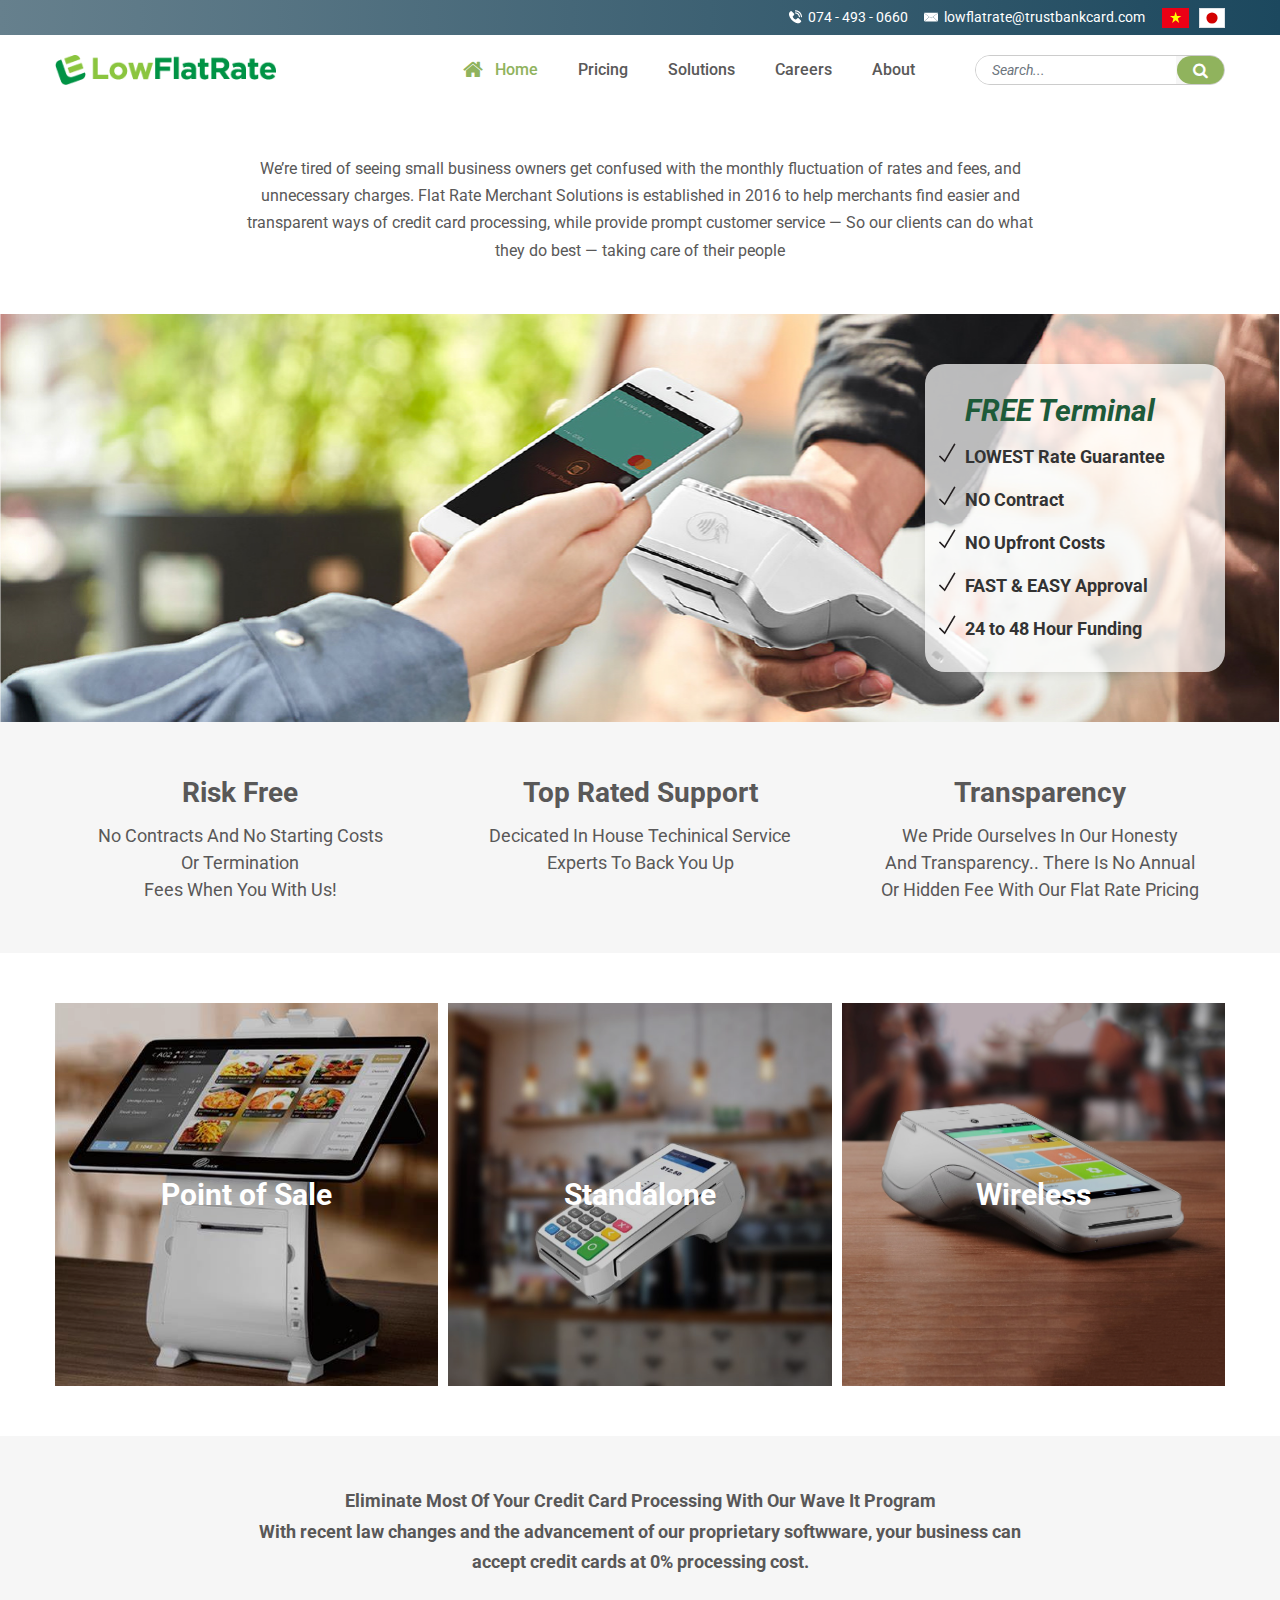
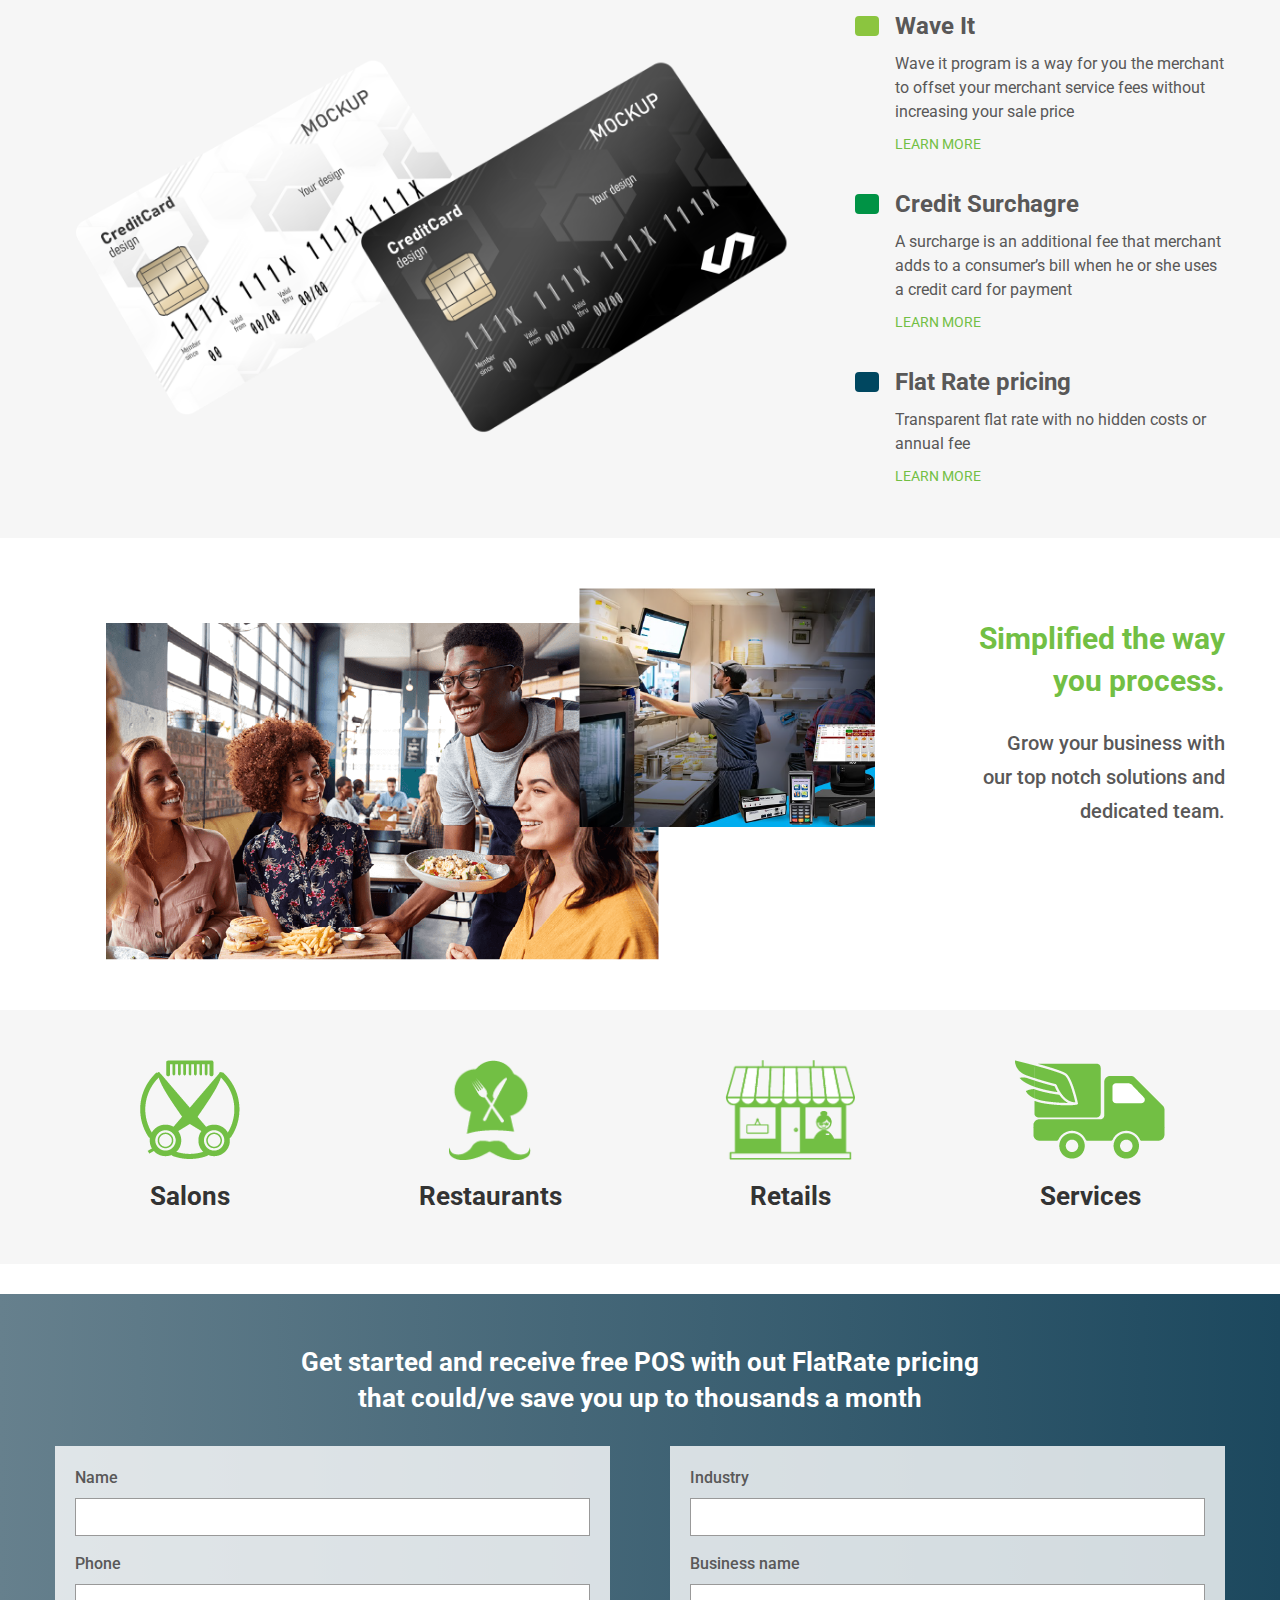
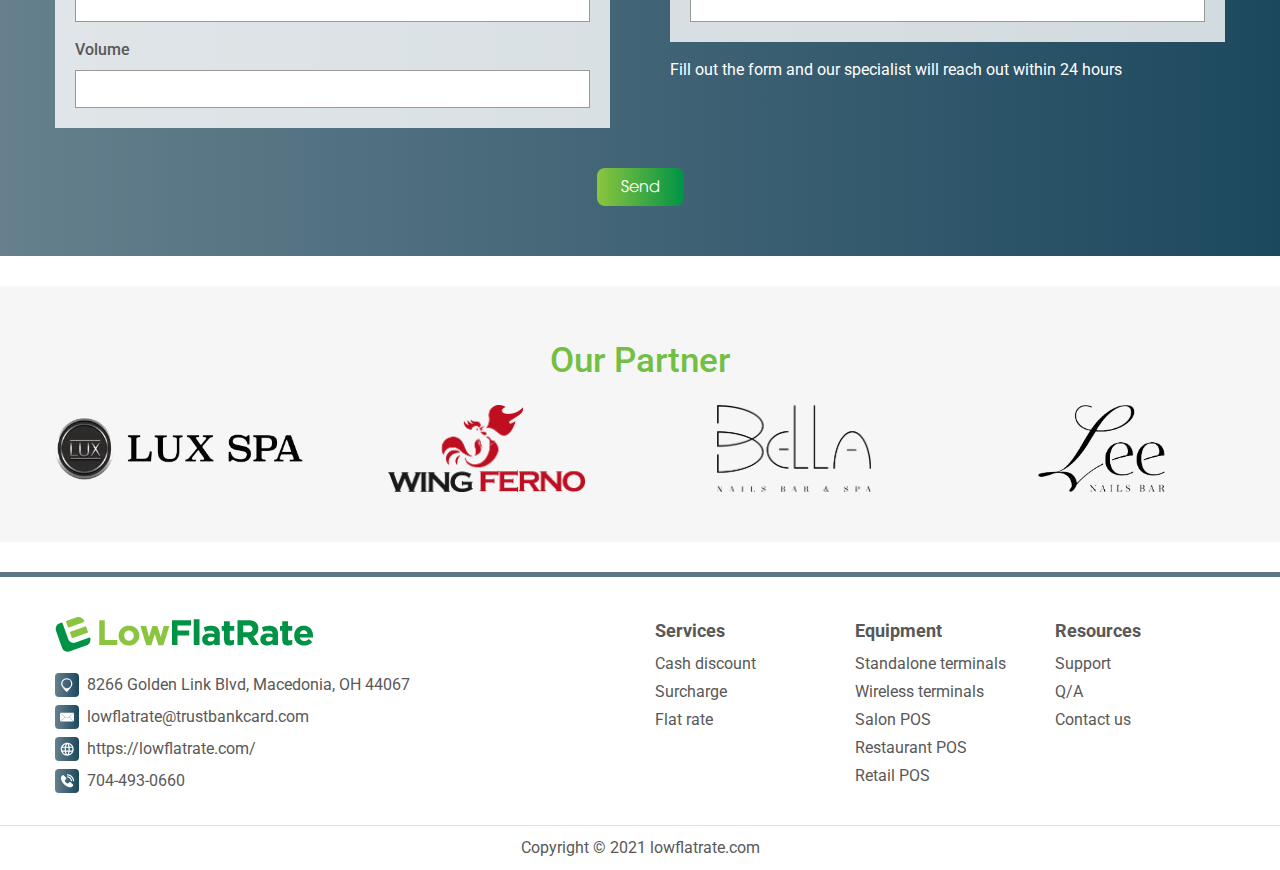
==== commit 4886842c: "edit font-size" ====
--- a/index.html
+++ b/index.html
@@ -73,6 +73,7 @@
                                         </div>
                                     </div>
                                 </section>
+                                <nav class="lang"><a href="#!"><img src="./images/vn.svg" alt="" /></a><a href="#!"><img class="border" src="./images/jp.svg" alt="" /></a></nav>
                                 <button class="navbar-toggle d-xl-none js-navbar-toggle ml-10"><span></span><span></span><span></span></button>
                             </div>
                         </div>
@@ -145,7 +146,7 @@
                 <section class="section bg-light">
                     <div class="container">
                         <div class="section__content mb-3 mb-lg-30" style="max-width: 800px;">
-                            <p class="text-center" style="font-size: 16px; font-weight: 700;">Eliminate Most Of Your Credit Card Processing With Our Wave It Program<br>With recent law changes and the advancement of our proprietary softwware, your business can accept credit cards at 0% processing cost.</p>
+                            <p class="text-center" style="font-size: 18px; font-weight: 700;">Eliminate Most Of Your Credit Card Processing With Our Wave It Program<br>With recent law changes and the advancement of our proprietary softwware, your business can accept credit cards at 0% processing cost.</p>
                         </div>
                         <div class="row align-items-center">
                             <div class="col-lg-8 mb-30 mb-lg-0 text-center"><img src="./images/credit-card.png" alt=""></div>
@@ -257,7 +258,7 @@
                 <!-- partners-->
                 <section class="section bg-light mb-30">
                     <div class="container">
-                        <h2 class="section__title">Our Partner</h2>
+                        <h2 class="section__title-2 text-primary text-center">Our Partner</h2>
                         <div class="partner-slider">
                             <div class="partner-slider__prev"><i class="fa fa-angle-left"></i></div>
                             <div class="partner-slider__next"><i class="fa fa-angle-right"></i></div>
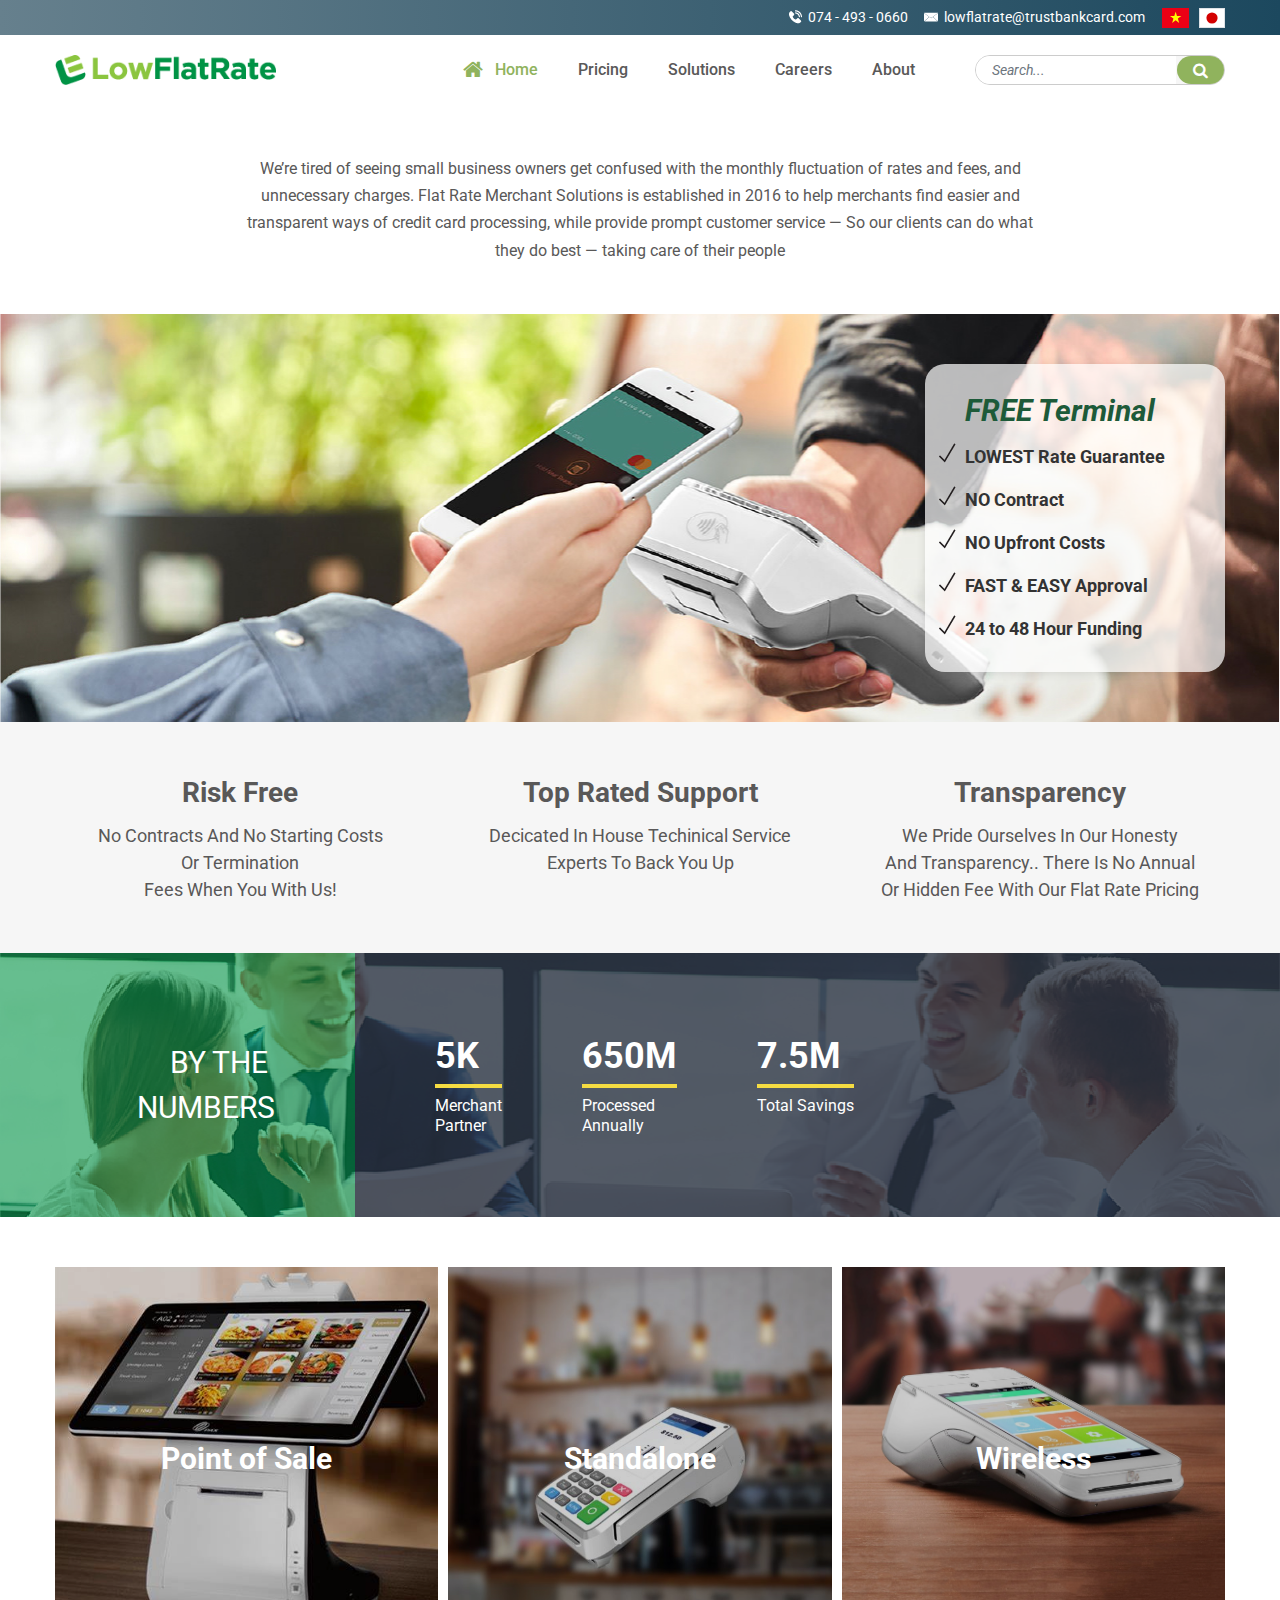
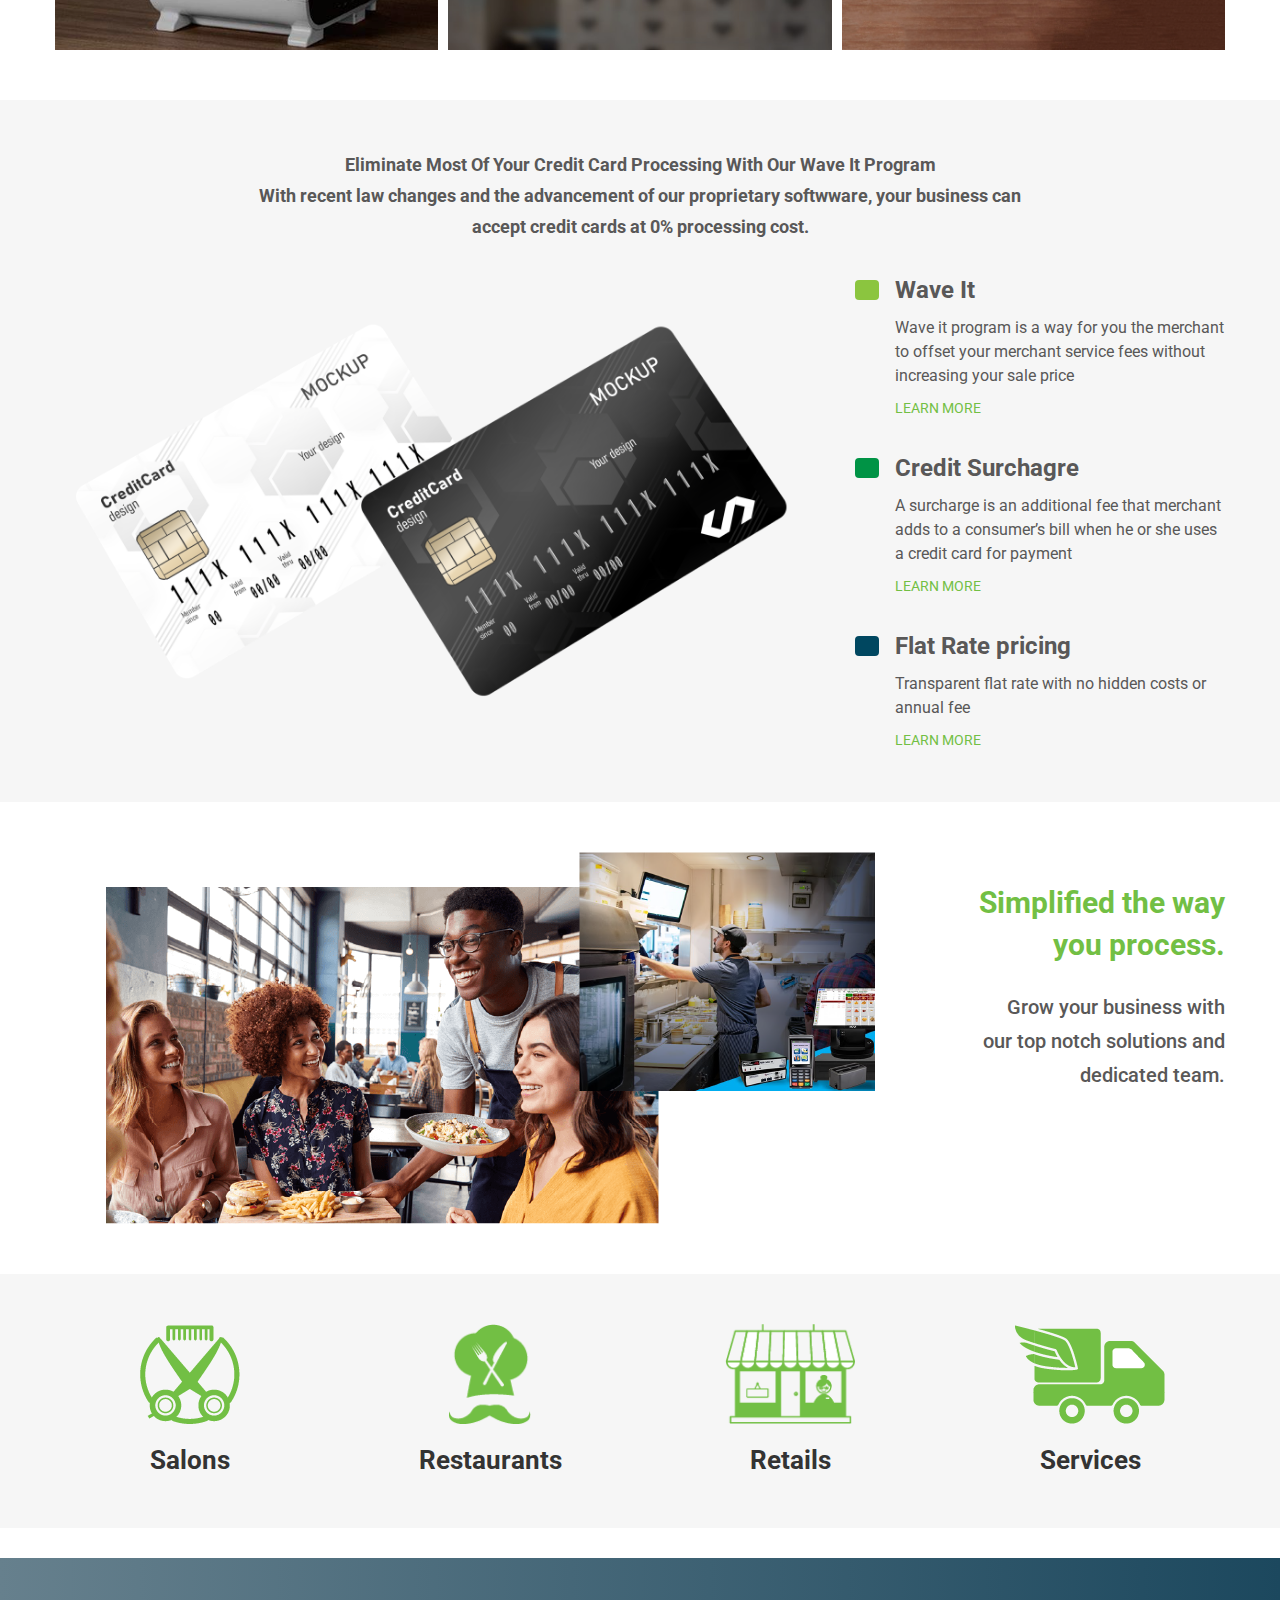
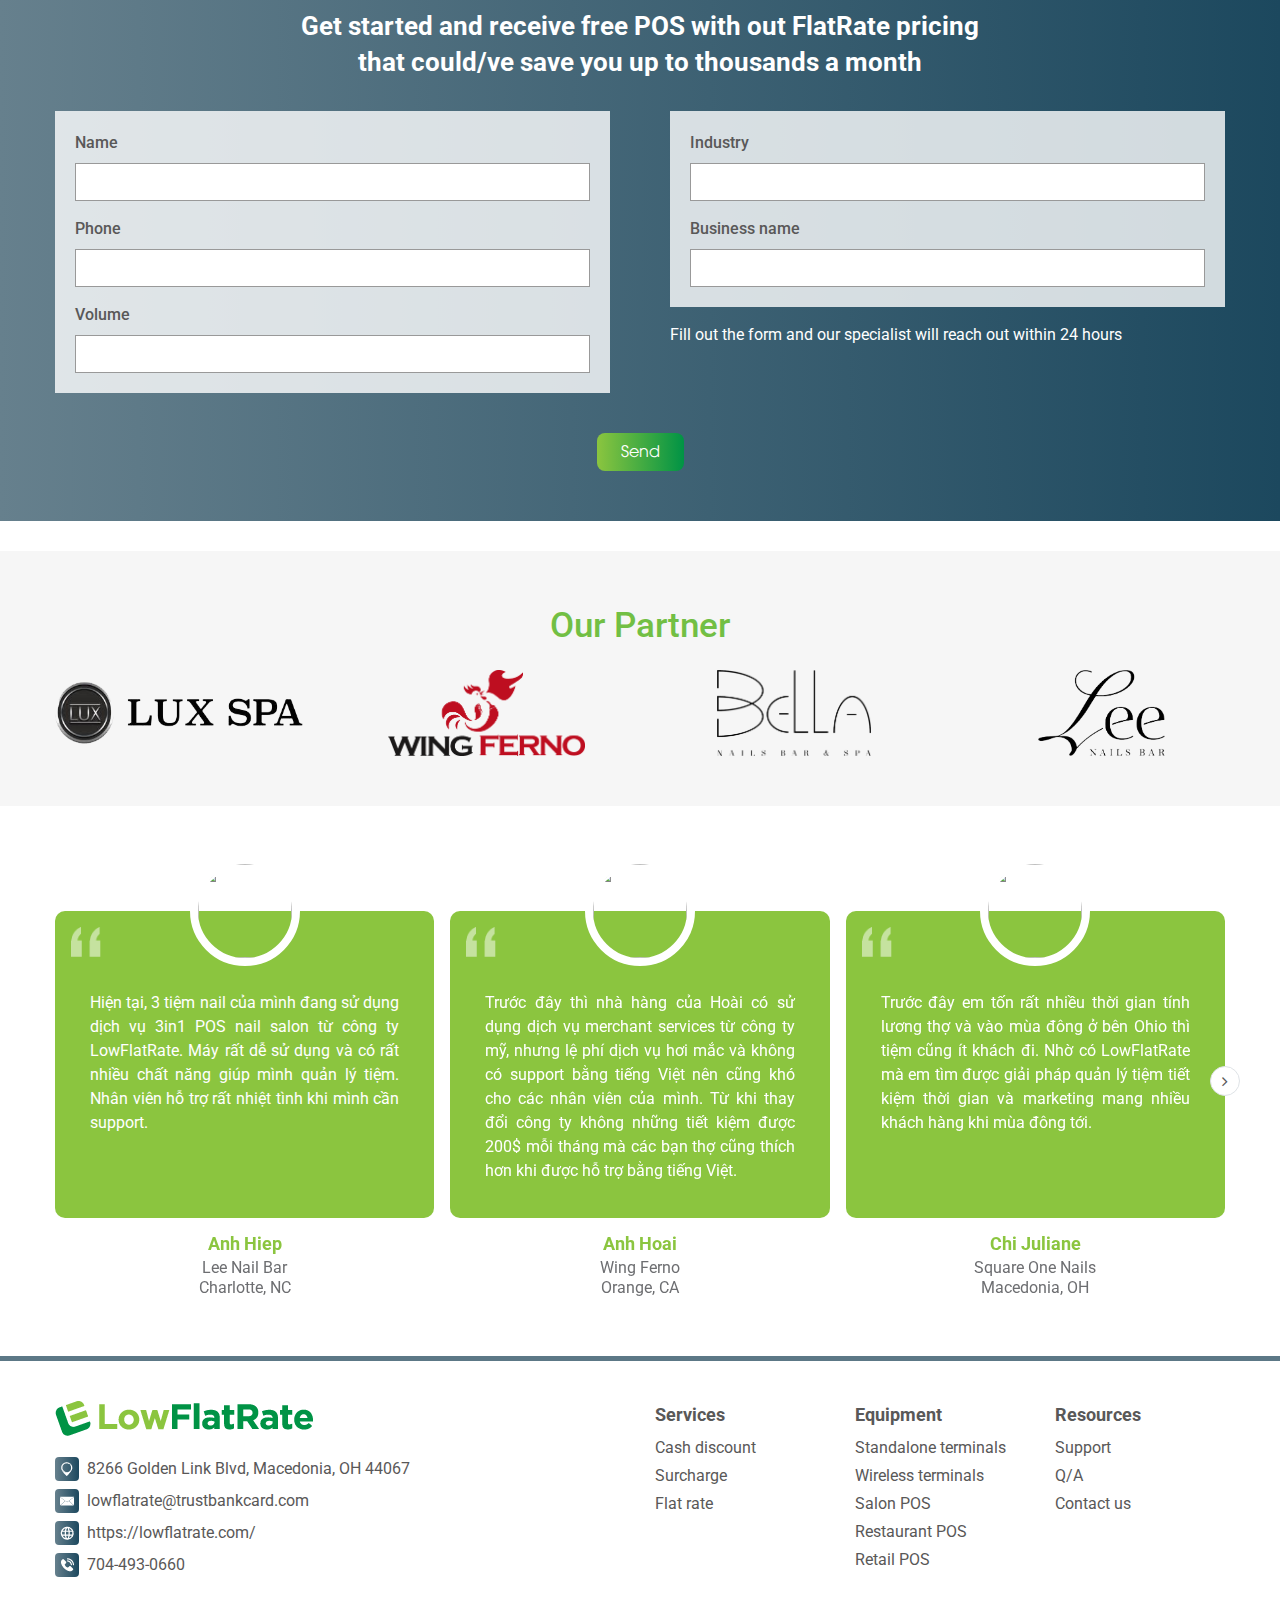
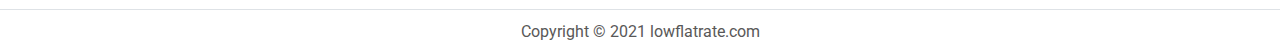
==== commit 95189d6b: "update home page" ====
--- a/index.html
+++ b/index.html
@@ -126,6 +126,28 @@
                         </div>
                     </div>
                 </section>
+                <!-- By the numbers-->
+                <section class="count"><img class="count__bg" src="./images/count-bg.jpg" alt="">
+                    <div class="container">
+                        <div class="count__inner">
+                            <div class="count__label">By the&nbsp;<br>numbers</div>
+                            <div class="count__body">
+                                <div class="count__item">
+                                    <div class="count__number">5K</div>
+                                    <div class="count__text">Merchant<br>Partner</div>
+                                </div>
+                                <div class="count__item">
+                                    <div class="count__number">650M</div>
+                                    <div class="count__text">Processed<br>Annually</div>
+                                </div>
+                                <div class="count__item">
+                                    <div class="count__number">7.5M</div>
+                                    <div class="count__text">Total Savings</div>
+                                </div>
+                            </div>
+                        </div>
+                    </div>
+                </section>
                 <!-- grid 3 images-->
                 <section class="section">
                     <div class="container">
@@ -256,7 +278,7 @@
                     </div>
                 </section>
                 <!-- partners-->
-                <section class="section bg-light mb-30">
+                <section class="section bg-light">
                     <div class="container">
                         <h2 class="section__title-2 text-primary text-center">Our Partner</h2>
                         <div class="partner-slider">
@@ -268,6 +290,85 @@
                                     <div class="swiper-slide"><a class="partner-slider__frame" href="#!"><img src="./images/partner-2.png" alt="" /></a></div>
                                     <div class="swiper-slide"><a class="partner-slider__frame" href="#!"><img src="./images/partner-3.png" alt="" /></a></div>
                                     <div class="swiper-slide"><a class="partner-slider__frame" href="#!"><img src="./images/partner-4.png" alt="" /></a></div>
+                                </div>
+                            </div>
+                        </div>
+                    </div>
+                </section>
+                <!-- Testimonials-->
+                <section class="section">
+                    <div class="container">
+                        <div class="testimonial-slider">
+                            <div class="testimonial-slider__prev"><i class="fa fa-angle-left"></i></div>
+                            <div class="testimonial-slider__next"><i class="fa fa-angle-right"></i></div>
+                            <div class="testimonial-slider__container swiper-container">
+                                <div class="swiper-wrapper">
+                                    <div class="swiper-slide">
+                                        <div class="testimonial">
+                                            <div class="testimonial__avatar"><img src="https://pavatar.qom.vn/100" alt="" /></div>
+                                            <div class="testimonial__body">Hiện tại, 3 tiệm nail của mình đang sử dụng dịch vụ 3in1 POS nail salon từ công ty LowFlatRate. Máy rất dễ sử dụng và có rất nhiều chất năng giúp mình quản lý tiệm. Nhân viên hỗ trợ rất nhiệt tình khi mình cần support.</div>
+                                            <div class="testimonial__info">
+                                                <div class="testimonial__name">Anh Hiep</div>
+                                                <div>Lee Nail Bar</div>
+                                                <div>Charlotte, NC</div>
+                                            </div>
+                                        </div>
+                                    </div>
+                                    <div class="swiper-slide">
+                                        <div class="testimonial">
+                                            <div class="testimonial__avatar"><img src="https://pavatar.qom.vn/101" alt="" /></div>
+                                            <div class="testimonial__body">Trước đây thì nhà hàng của Hoài có sử dụng dịch vụ merchant services từ công ty mỹ, nhưng lệ phí dịch vụ hơi mắc và không có support bằng tiếng Việt nên cũng khó cho các nhân viên của mình. Từ khi thay đổi công ty không những tiết kiệm được 200$ mỗi tháng mà các bạn thợ cũng thích hơn khi được hỗ trợ bằng tiếng Việt.</div>
+                                            <div class="testimonial__info">
+                                                <div class="testimonial__name">Anh Hoai</div>
+                                                <div>Wing Ferno</div>
+                                                <div>Orange, CA</div>
+                                            </div>
+                                        </div>
+                                    </div>
+                                    <div class="swiper-slide">
+                                        <div class="testimonial">
+                                            <div class="testimonial__avatar"><img src="https://pavatar.qom.vn/102" alt="" /></div>
+                                            <div class="testimonial__body">Trước đây em tốn rất nhiều thời gian tính lương thợ và vào mùa đông ở bên Ohio thì tiệm cũng ít khách đi. Nhờ có LowFlatRate mà em tìm được giải pháp quản lý tiệm tiết kiệm thời gian và marketing mang nhiều khách hàng khi mùa đông tới.</div>
+                                            <div class="testimonial__info">
+                                                <div class="testimonial__name">Chi Juliane</div>
+                                                <div>Square One Nails</div>
+                                                <div>Macedonia, OH</div>
+                                            </div>
+                                        </div>
+                                    </div>
+                                    <div class="swiper-slide">
+                                        <div class="testimonial">
+                                            <div class="testimonial__avatar"><img src="https://pavatar.qom.vn/100" alt="" /></div>
+                                            <div class="testimonial__body">Hiện tại, 3 tiệm nail của mình đang sử dụng dịch vụ 3in1 POS nail salon từ công ty LowFlatRate. Máy rất dễ sử dụng và có rất nhiều chất năng giúp mình quản lý tiệm. Nhân viên hỗ trợ rất nhiệt tình khi mình cần support.</div>
+                                            <div class="testimonial__info">
+                                                <div class="testimonial__name">Anh Hiep</div>
+                                                <div>Lee Nail Bar</div>
+                                                <div>Charlotte, NC</div>
+                                            </div>
+                                        </div>
+                                    </div>
+                                    <div class="swiper-slide">
+                                        <div class="testimonial">
+                                            <div class="testimonial__avatar"><img src="https://pavatar.qom.vn/101" alt="" /></div>
+                                            <div class="testimonial__body">Trước đây thì nhà hàng của Hoài có sử dụng dịch vụ merchant services từ công ty mỹ, nhưng lệ phí dịch vụ hơi mắc và không có support bằng tiếng Việt nên cũng khó cho các nhân viên của mình. Từ khi thay đổi công ty không những tiết kiệm được 200$ mỗi tháng mà các bạn thợ cũng thích hơn khi được hỗ trợ bằng tiếng Việt.</div>
+                                            <div class="testimonial__info">
+                                                <div class="testimonial__name">Anh Hoai</div>
+                                                <div>Wing Ferno</div>
+                                                <div>Orange, CA</div>
+                                            </div>
+                                        </div>
+                                    </div>
+                                    <div class="swiper-slide">
+                                        <div class="testimonial">
+                                            <div class="testimonial__avatar"><img src="https://pavatar.qom.vn/102" alt="" /></div>
+                                            <div class="testimonial__body">Trước đây em tốn rất nhiều thời gian tính lương thợ và vào mùa đông ở bên Ohio thì tiệm cũng ít khách đi. Nhờ có LowFlatRate mà em tìm được giải pháp quản lý tiệm tiết kiệm thời gian và marketing mang nhiều khách hàng khi mùa đông tới.</div>
+                                            <div class="testimonial__info">
+                                                <div class="testimonial__name">Chi Juliane</div>
+                                                <div>Square One Nails</div>
+                                                <div>Macedonia, OH</div>
+                                            </div>
+                                        </div>
+                                    </div>
                                 </div>
                             </div>
                         </div>
--- a/css/libs.css
+++ b/css/libs.css
@@ -1,4 +1,4 @@
 /*!
  *  Font Awesome 4.7.0 by @davegandy - http://fontawesome.io - @fontawesome
  *  License - http://fontawesome.io/license (Font: SIL OFL 1.1, CSS: MIT License)
- */@font-face{font-family:FontAwesome;src:url(../fonts/fontawesome-webfont.eot?v=4.7.0);src:url(../fonts/fontawesome-webfont.eot?#iefix&v=4.7.0) format('embedded-opentype'),url(../fonts/fontawesome-webfont.woff2?v=4.7.0) format('woff2'),url(../fonts/fontawesome-webfont.woff?v=4.7.0) format('woff'),url(../fonts/fontawesome-webfont.ttf?v=4.7.0) format('truetype'),url(../fonts/fontawesome-webfont.svg?v=4.7.0#fontawesomeregular) format('svg');font-weight:400;font-style:normal}.fa{display:inline-block;font:normal normal normal 14px/1 FontAwesome;font-size:inherit;text-rendering:auto;-webkit-font-smoothing:antialiased;-moz-osx-font-smoothing:grayscale}.fa-lg{font-size:1.33333333em;line-height:.75em;vertical-align:-15%}.fa-2x{font-size:2em}.fa-3x{font-size:3em}.fa-4x{font-size:4em}.fa-5x{font-size:5em}.fa-fw{width:1.28571429em;text-align:center}.fa-ul{padding-left:0;margin-left:2.14285714em;list-style-type:none}.fa-ul>li{position:relative}.fa-li{position:absolute;left:-2.14285714em;width:2.14285714em;top:.14285714em;text-align:center}.fa-li.fa-lg{left:-1.85714286em}.fa-border{padding:.2em .25em .15em;border:solid .08em #eee;border-radius:.1em}.fa-pull-left{float:left}.fa-pull-right{float:right}.fa.fa-pull-left{margin-right:.3em}.fa.fa-pull-right{margin-left:.3em}.pull-right{float:right}.pull-left{float:left}.fa.pull-left{margin-right:.3em}.fa.pull-right{margin-left:.3em}.fa-spin{-webkit-animation:fa-spin 2s infinite linear;animation:fa-spin 2s infinite linear}.fa-pulse{-webkit-animation:fa-spin 1s infinite steps(8);animation:fa-spin 1s infinite steps(8)}@-webkit-keyframes fa-spin{0%{-webkit-transform:rotate(0);transform:rotate(0)}100%{-webkit-transform:rotate(359deg);transform:rotate(359deg)}}@keyframes fa-spin{0%{-webkit-transform:rotate(0);transform:rotate(0)}100%{-webkit-transform:rotate(359deg);transform:rotate(359deg)}}.fa-rotate-90{-webkit-transform:rotate(90deg);-ms-transform:rotate(90deg);transform:rotate(90deg)}.fa-rotate-180{-webkit-transform:rotate(180deg);-ms-transform:rotate(180deg);transform:rotate(180deg)}.fa-rotate-270{-webkit-transform:rotate(270deg);-ms-transform:rotate(270deg);transform:rotate(270deg)}.fa-flip-horizontal{-webkit-transform:scale(-1,1);-ms-transform:scale(-1,1);transform:scale(-1,1)}.fa-flip-vertical{-webkit-transform:scale(1,-1);-ms-transform:scale(1,-1);transform:scale(1,-1)}:root .fa-flip-horizontal,:root .fa-flip-vertical,:root .fa-rotate-180,:root .fa-rotate-270,:root .fa-rotate-90{filter:none}.fa-stack{position:relative;display:inline-block;width:2em;height:2em;line-height:2em;vertical-align:middle}.fa-stack-1x,.fa-stack-2x{position:absolute;left:0;width:100%;text-align:center}.fa-stack-1x{line-height:inherit}.fa-stack-2x{font-size:2em}.fa-inverse{color:#fff}.fa-glass:before{content:"\f000"}.fa-music:before{content:"\f001"}.fa-search:before{content:"\f002"}.fa-envelope-o:before{content:"\f003"}.fa-heart:before{content:"\f004"}.fa-star:before{content:"\f005"}.fa-star-o:before{content:"\f006"}.fa-user:before{content:"\f007"}.fa-film:before{content:"\f008"}.fa-th-large:before{content:"\f009"}.fa-th:before{content:"\f00a"}.fa-th-list:before{content:"\f00b"}.fa-check:before{content:"\f00c"}.fa-close:before,.fa-remove:before,.fa-times:before{content:"\f00d"}.fa-search-plus:before{content:"\f00e"}.fa-search-minus:before{content:"\f010"}.fa-power-off:before{content:"\f011"}.fa-signal:before{content:"\f012"}.fa-cog:before,.fa-gear:before{content:"\f013"}.fa-trash-o:before{content:"\f014"}.fa-home:before{content:"\f015"}.fa-file-o:before{content:"\f016"}.fa-clock-o:before{content:"\f017"}.fa-road:before{content:"\f018"}.fa-download:before{content:"\f019"}.fa-arrow-circle-o-down:before{content:"\f01a"}.fa-arrow-circle-o-up:before{content:"\f01b"}.fa-inbox:before{content:"\f01c"}.fa-play-circle-o:before{content:"\f01d"}.fa-repeat:before,.fa-rotate-right:before{content:"\f01e"}.fa-refresh:before{content:"\f021"}.fa-list-alt:before{content:"\f022"}.fa-lock:before{content:"\f023"}.fa-flag:before{content:"\f024"}.fa-headphones:before{content:"\f025"}.fa-volume-off:before{content:"\f026"}.fa-volume-down:before{content:"\f027"}.fa-volume-up:before{content:"\f028"}.fa-qrcode:before{content:"\f029"}.fa-barcode:before{content:"\f02a"}.fa-tag:before{content:"\f02b"}.fa-tags:before{content:"\f02c"}.fa-book:before{content:"\f02d"}.fa-bookmark:before{content:"\f02e"}.fa-print:before{content:"\f02f"}.fa-camera:before{content:"\f030"}.fa-font:before{content:"\f031"}.fa-bold:before{content:"\f032"}.fa-italic:before{content:"\f033"}.fa-text-height:before{content:"\f034"}.fa-text-width:before{content:"\f035"}.fa-align-left:before{content:"\f036"}.fa-align-center:before{content:"\f037"}.fa-align-right:before{content:"\f038"}.fa-align-justify:before{content:"\f039"}.fa-list:before{content:"\f03a"}.fa-dedent:before,.fa-outdent:before{content:"\f03b"}.fa-indent:before{content:"\f03c"}.fa-video-camera:before{content:"\f03d"}.fa-image:before,.fa-photo:before,.fa-picture-o:before{content:"\f03e"}.fa-pencil:before{content:"\f040"}.fa-map-marker:before{content:"\f041"}.fa-adjust:before{content:"\f042"}.fa-tint:before{content:"\f043"}.fa-edit:before,.fa-pencil-square-o:before{content:"\f044"}.fa-share-square-o:before{content:"\f045"}.fa-check-square-o:before{content:"\f046"}.fa-arrows:before{content:"\f047"}.fa-step-backward:before{content:"\f048"}.fa-fast-backward:before{content:"\f049"}.fa-backward:before{content:"\f04a"}.fa-play:before{content:"\f04b"}.fa-pause:before{content:"\f04c"}.fa-stop:before{content:"\f04d"}.fa-forward:before{content:"\f04e"}.fa-fast-forward:before{content:"\f050"}.fa-step-forward:before{content:"\f051"}.fa-eject:before{content:"\f052"}.fa-chevron-left:before{content:"\f053"}.fa-chevron-right:before{content:"\f054"}.fa-plus-circle:before{content:"\f055"}.fa-minus-circle:before{content:"\f056"}.fa-times-circle:before{content:"\f057"}.fa-check-circle:before{content:"\f058"}.fa-question-circle:before{content:"\f059"}.fa-info-circle:before{content:"\f05a"}.fa-crosshairs:before{content:"\f05b"}.fa-times-circle-o:before{content:"\f05c"}.fa-check-circle-o:before{content:"\f05d"}.fa-ban:before{content:"\f05e"}.fa-arrow-left:before{content:"\f060"}.fa-arrow-right:before{content:"\f061"}.fa-arrow-up:before{content:"\f062"}.fa-arrow-down:before{content:"\f063"}.fa-mail-forward:before,.fa-share:before{content:"\f064"}.fa-expand:before{content:"\f065"}.fa-compress:before{content:"\f066"}.fa-plus:before{content:"\f067"}.fa-minus:before{content:"\f068"}.fa-asterisk:before{content:"\f069"}.fa-exclamation-circle:before{content:"\f06a"}.fa-gift:before{content:"\f06b"}.fa-leaf:before{content:"\f06c"}.fa-fire:before{content:"\f06d"}.fa-eye:before{content:"\f06e"}.fa-eye-slash:before{content:"\f070"}.fa-exclamation-triangle:before,.fa-warning:before{content:"\f071"}.fa-plane:before{content:"\f072"}.fa-calendar:before{content:"\f073"}.fa-random:before{content:"\f074"}.fa-comment:before{content:"\f075"}.fa-magnet:before{content:"\f076"}.fa-chevron-up:before{content:"\f077"}.fa-chevron-down:before{content:"\f078"}.fa-retweet:before{content:"\f079"}.fa-shopping-cart:before{content:"\f07a"}.fa-folder:before{content:"\f07b"}.fa-folder-open:before{content:"\f07c"}.fa-arrows-v:before{content:"\f07d"}.fa-arrows-h:before{content:"\f07e"}.fa-bar-chart-o:before,.fa-bar-chart:before{content:"\f080"}.fa-twitter-square:before{content:"\f081"}.fa-facebook-square:before{content:"\f082"}.fa-camera-retro:before{content:"\f083"}.fa-key:before{content:"\f084"}.fa-cogs:before,.fa-gears:before{content:"\f085"}.fa-comments:before{content:"\f086"}.fa-thumbs-o-up:before{content:"\f087"}.fa-thumbs-o-down:before{content:"\f088"}.fa-star-half:before{content:"\f089"}.fa-heart-o:before{content:"\f08a"}.fa-sign-out:before{content:"\f08b"}.fa-linkedin-square:before{content:"\f08c"}.fa-thumb-tack:before{content:"\f08d"}.fa-external-link:before{content:"\f08e"}.fa-sign-in:before{content:"\f090"}.fa-trophy:before{content:"\f091"}.fa-github-square:before{content:"\f092"}.fa-upload:before{content:"\f093"}.fa-lemon-o:before{content:"\f094"}.fa-phone:before{content:"\f095"}.fa-square-o:before{content:"\f096"}.fa-bookmark-o:before{content:"\f097"}.fa-phone-square:before{content:"\f098"}.fa-twitter:before{content:"\f099"}.fa-facebook-f:before,.fa-facebook:before{content:"\f09a"}.fa-github:before{content:"\f09b"}.fa-unlock:before{content:"\f09c"}.fa-credit-card:before{content:"\f09d"}.fa-feed:before,.fa-rss:before{content:"\f09e"}.fa-hdd-o:before{content:"\f0a0"}.fa-bullhorn:before{content:"\f0a1"}.fa-bell:before{content:"\f0f3"}.fa-certificate:before{content:"\f0a3"}.fa-hand-o-right:before{content:"\f0a4"}.fa-hand-o-left:before{content:"\f0a5"}.fa-hand-o-up:before{content:"\f0a6"}.fa-hand-o-down:before{content:"\f0a7"}.fa-arrow-circle-left:before{content:"\f0a8"}.fa-arrow-circle-right:before{content:"\f0a9"}.fa-arrow-circle-up:before{content:"\f0aa"}.fa-arrow-circle-down:before{content:"\f0ab"}.fa-globe:before{content:"\f0ac"}.fa-wrench:before{content:"\f0ad"}.fa-tasks:before{content:"\f0ae"}.fa-filter:before{content:"\f0b0"}.fa-briefcase:before{content:"\f0b1"}.fa-arrows-alt:before{content:"\f0b2"}.fa-group:before,.fa-users:before{content:"\f0c0"}.fa-chain:before,.fa-link:before{content:"\f0c1"}.fa-cloud:before{content:"\f0c2"}.fa-flask:before{content:"\f0c3"}.fa-cut:before,.fa-scissors:before{content:"\f0c4"}.fa-copy:before,.fa-files-o:before{content:"\f0c5"}.fa-paperclip:before{content:"\f0c6"}.fa-floppy-o:before,.fa-save:before{content:"\f0c7"}.fa-square:before{content:"\f0c8"}.fa-bars:before,.fa-navicon:before,.fa-reorder:before{content:"\f0c9"}.fa-list-ul:before{content:"\f0ca"}.fa-list-ol:before{content:"\f0cb"}.fa-strikethrough:before{content:"\f0cc"}.fa-underline:before{content:"\f0cd"}.fa-table:before{content:"\f0ce"}.fa-magic:before{content:"\f0d0"}.fa-truck:before{content:"\f0d1"}.fa-pinterest:before{content:"\f0d2"}.fa-pinterest-square:before{content:"\f0d3"}.fa-google-plus-square:before{content:"\f0d4"}.fa-google-plus:before{content:"\f0d5"}.fa-money:before{content:"\f0d6"}.fa-caret-down:before{content:"\f0d7"}.fa-caret-up:before{content:"\f0d8"}.fa-caret-left:before{content:"\f0d9"}.fa-caret-right:before{content:"\f0da"}.fa-columns:before{content:"\f0db"}.fa-sort:before,.fa-unsorted:before{content:"\f0dc"}.fa-sort-desc:before,.fa-sort-down:before{content:"\f0dd"}.fa-sort-asc:before,.fa-sort-up:before{content:"\f0de"}.fa-envelope:before{content:"\f0e0"}.fa-linkedin:before{content:"\f0e1"}.fa-rotate-left:before,.fa-undo:before{content:"\f0e2"}.fa-gavel:before,.fa-legal:before{content:"\f0e3"}.fa-dashboard:before,.fa-tachometer:before{content:"\f0e4"}.fa-comment-o:before{content:"\f0e5"}.fa-comments-o:before{content:"\f0e6"}.fa-bolt:before,.fa-flash:before{content:"\f0e7"}.fa-sitemap:before{content:"\f0e8"}.fa-umbrella:before{content:"\f0e9"}.fa-clipboard:before,.fa-paste:before{content:"\f0ea"}.fa-lightbulb-o:before{content:"\f0eb"}.fa-exchange:before{content:"\f0ec"}.fa-cloud-download:before{content:"\f0ed"}.fa-cloud-upload:before{content:"\f0ee"}.fa-user-md:before{content:"\f0f0"}.fa-stethoscope:before{content:"\f0f1"}.fa-suitcase:before{content:"\f0f2"}.fa-bell-o:before{content:"\f0a2"}.fa-coffee:before{content:"\f0f4"}.fa-cutlery:before{content:"\f0f5"}.fa-file-text-o:before{content:"\f0f6"}.fa-building-o:before{content:"\f0f7"}.fa-hospital-o:before{content:"\f0f8"}.fa-ambulance:before{content:"\f0f9"}.fa-medkit:before{content:"\f0fa"}.fa-fighter-jet:before{content:"\f0fb"}.fa-beer:before{content:"\f0fc"}.fa-h-square:before{content:"\f0fd"}.fa-plus-square:before{content:"\f0fe"}.fa-angle-double-left:before{content:"\f100"}.fa-angle-double-right:before{content:"\f101"}.fa-angle-double-up:before{content:"\f102"}.fa-angle-double-down:before{content:"\f103"}.fa-angle-left:before{content:"\f104"}.fa-angle-right:before{content:"\f105"}.fa-angle-up:before{content:"\f106"}.fa-angle-down:before{content:"\f107"}.fa-desktop:before{content:"\f108"}.fa-laptop:before{content:"\f109"}.fa-tablet:before{content:"\f10a"}.fa-mobile-phone:before,.fa-mobile:before{content:"\f10b"}.fa-circle-o:before{content:"\f10c"}.fa-quote-left:before{content:"\f10d"}.fa-quote-right:before{content:"\f10e"}.fa-spinner:before{content:"\f110"}.fa-circle:before{content:"\f111"}.fa-mail-reply:before,.fa-reply:before{content:"\f112"}.fa-github-alt:before{content:"\f113"}.fa-folder-o:before{content:"\f114"}.fa-folder-open-o:before{content:"\f115"}.fa-smile-o:before{content:"\f118"}.fa-frown-o:before{content:"\f119"}.fa-meh-o:before{content:"\f11a"}.fa-gamepad:before{content:"\f11b"}.fa-keyboard-o:before{content:"\f11c"}.fa-flag-o:before{content:"\f11d"}.fa-flag-checkered:before{content:"\f11e"}.fa-terminal:before{content:"\f120"}.fa-code:before{content:"\f121"}.fa-mail-reply-all:before,.fa-reply-all:before{content:"\f122"}.fa-star-half-empty:before,.fa-star-half-full:before,.fa-star-half-o:before{content:"\f123"}.fa-location-arrow:before{content:"\f124"}.fa-crop:before{content:"\f125"}.fa-code-fork:before{content:"\f126"}.fa-chain-broken:before,.fa-unlink:before{content:"\f127"}.fa-question:before{content:"\f128"}.fa-info:before{content:"\f129"}.fa-exclamation:before{content:"\f12a"}.fa-superscript:before{content:"\f12b"}.fa-subscript:before{content:"\f12c"}.fa-eraser:before{content:"\f12d"}.fa-puzzle-piece:before{content:"\f12e"}.fa-microphone:before{content:"\f130"}.fa-microphone-slash:before{content:"\f131"}.fa-shield:before{content:"\f132"}.fa-calendar-o:before{content:"\f133"}.fa-fire-extinguisher:before{content:"\f134"}.fa-rocket:before{content:"\f135"}.fa-maxcdn:before{content:"\f136"}.fa-chevron-circle-left:before{content:"\f137"}.fa-chevron-circle-right:before{content:"\f138"}.fa-chevron-circle-up:before{content:"\f139"}.fa-chevron-circle-down:before{content:"\f13a"}.fa-html5:before{content:"\f13b"}.fa-css3:before{content:"\f13c"}.fa-anchor:before{content:"\f13d"}.fa-unlock-alt:before{content:"\f13e"}.fa-bullseye:before{content:"\f140"}.fa-ellipsis-h:before{content:"\f141"}.fa-ellipsis-v:before{content:"\f142"}.fa-rss-square:before{content:"\f143"}.fa-play-circle:before{content:"\f144"}.fa-ticket:before{content:"\f145"}.fa-minus-square:before{content:"\f146"}.fa-minus-square-o:before{content:"\f147"}.fa-level-up:before{content:"\f148"}.fa-level-down:before{content:"\f149"}.fa-check-square:before{content:"\f14a"}.fa-pencil-square:before{content:"\f14b"}.fa-external-link-square:before{content:"\f14c"}.fa-share-square:before{content:"\f14d"}.fa-compass:before{content:"\f14e"}.fa-caret-square-o-down:before,.fa-toggle-down:before{content:"\f150"}.fa-caret-square-o-up:before,.fa-toggle-up:before{content:"\f151"}.fa-caret-square-o-right:before,.fa-toggle-right:before{content:"\f152"}.fa-eur:before,.fa-euro:before{content:"\f153"}.fa-gbp:before{content:"\f154"}.fa-dollar:before,.fa-usd:before{content:"\f155"}.fa-inr:before,.fa-rupee:before{content:"\f156"}.fa-cny:before,.fa-jpy:before,.fa-rmb:before,.fa-yen:before{content:"\f157"}.fa-rouble:before,.fa-rub:before,.fa-ruble:before{content:"\f158"}.fa-krw:before,.fa-won:before{content:"\f159"}.fa-bitcoin:before,.fa-btc:before{content:"\f15a"}.fa-file:before{content:"\f15b"}.fa-file-text:before{content:"\f15c"}.fa-sort-alpha-asc:before{content:"\f15d"}.fa-sort-alpha-desc:before{content:"\f15e"}.fa-sort-amount-asc:before{content:"\f160"}.fa-sort-amount-desc:before{content:"\f161"}.fa-sort-numeric-asc:before{content:"\f162"}.fa-sort-numeric-desc:before{content:"\f163"}.fa-thumbs-up:before{content:"\f164"}.fa-thumbs-down:before{content:"\f165"}.fa-youtube-square:before{content:"\f166"}.fa-youtube:before{content:"\f167"}.fa-xing:before{content:"\f168"}.fa-xing-square:before{content:"\f169"}.fa-youtube-play:before{content:"\f16a"}.fa-dropbox:before{content:"\f16b"}.fa-stack-overflow:before{content:"\f16c"}.fa-instagram:before{content:"\f16d"}.fa-flickr:before{content:"\f16e"}.fa-adn:before{content:"\f170"}.fa-bitbucket:before{content:"\f171"}.fa-bitbucket-square:before{content:"\f172"}.fa-tumblr:before{content:"\f173"}.fa-tumblr-square:before{content:"\f174"}.fa-long-arrow-down:before{content:"\f175"}.fa-long-arrow-up:before{content:"\f176"}.fa-long-arrow-left:before{content:"\f177"}.fa-long-arrow-right:before{content:"\f178"}.fa-apple:before{content:"\f179"}.fa-windows:before{content:"\f17a"}.fa-android:before{content:"\f17b"}.fa-linux:before{content:"\f17c"}.fa-dribbble:before{content:"\f17d"}.fa-skype:before{content:"\f17e"}.fa-foursquare:before{content:"\f180"}.fa-trello:before{content:"\f181"}.fa-female:before{content:"\f182"}.fa-male:before{content:"\f183"}.fa-gittip:before,.fa-gratipay:before{content:"\f184"}.fa-sun-o:before{content:"\f185"}.fa-moon-o:before{content:"\f186"}.fa-archive:before{content:"\f187"}.fa-bug:before{content:"\f188"}.fa-vk:before{content:"\f189"}.fa-weibo:before{content:"\f18a"}.fa-renren:before{content:"\f18b"}.fa-pagelines:before{content:"\f18c"}.fa-stack-exchange:before{content:"\f18d"}.fa-arrow-circle-o-right:before{content:"\f18e"}.fa-arrow-circle-o-left:before{content:"\f190"}.fa-caret-square-o-left:before,.fa-toggle-left:before{content:"\f191"}.fa-dot-circle-o:before{content:"\f192"}.fa-wheelchair:before{content:"\f193"}.fa-vimeo-square:before{content:"\f194"}.fa-try:before,.fa-turkish-lira:before{content:"\f195"}.fa-plus-square-o:before{content:"\f196"}.fa-space-shuttle:before{content:"\f197"}.fa-slack:before{content:"\f198"}.fa-envelope-square:before{content:"\f199"}.fa-wordpress:before{content:"\f19a"}.fa-openid:before{content:"\f19b"}.fa-bank:before,.fa-institution:before,.fa-university:before{content:"\f19c"}.fa-graduation-cap:before,.fa-mortar-board:before{content:"\f19d"}.fa-yahoo:before{content:"\f19e"}.fa-google:before{content:"\f1a0"}.fa-reddit:before{content:"\f1a1"}.fa-reddit-square:before{content:"\f1a2"}.fa-stumbleupon-circle:before{content:"\f1a3"}.fa-stumbleupon:before{content:"\f1a4"}.fa-delicious:before{content:"\f1a5"}.fa-digg:before{content:"\f1a6"}.fa-pied-piper-pp:before{content:"\f1a7"}.fa-pied-piper-alt:before{content:"\f1a8"}.fa-drupal:before{content:"\f1a9"}.fa-joomla:before{content:"\f1aa"}.fa-language:before{content:"\f1ab"}.fa-fax:before{content:"\f1ac"}.fa-building:before{content:"\f1ad"}.fa-child:before{content:"\f1ae"}.fa-paw:before{content:"\f1b0"}.fa-spoon:before{content:"\f1b1"}.fa-cube:before{content:"\f1b2"}.fa-cubes:before{content:"\f1b3"}.fa-behance:before{content:"\f1b4"}.fa-behance-square:before{content:"\f1b5"}.fa-steam:before{content:"\f1b6"}.fa-steam-square:before{content:"\f1b7"}.fa-recycle:before{content:"\f1b8"}.fa-automobile:before,.fa-car:before{content:"\f1b9"}.fa-cab:before,.fa-taxi:before{content:"\f1ba"}.fa-tree:before{content:"\f1bb"}.fa-spotify:before{content:"\f1bc"}.fa-deviantart:before{content:"\f1bd"}.fa-soundcloud:before{content:"\f1be"}.fa-database:before{content:"\f1c0"}.fa-file-pdf-o:before{content:"\f1c1"}.fa-file-word-o:before{content:"\f1c2"}.fa-file-excel-o:before{content:"\f1c3"}.fa-file-powerpoint-o:before{content:"\f1c4"}.fa-file-image-o:before,.fa-file-photo-o:before,.fa-file-picture-o:before{content:"\f1c5"}.fa-file-archive-o:before,.fa-file-zip-o:before{content:"\f1c6"}.fa-file-audio-o:before,.fa-file-sound-o:before{content:"\f1c7"}.fa-file-movie-o:before,.fa-file-video-o:before{content:"\f1c8"}.fa-file-code-o:before{content:"\f1c9"}.fa-vine:before{content:"\f1ca"}.fa-codepen:before{content:"\f1cb"}.fa-jsfiddle:before{content:"\f1cc"}.fa-life-bouy:before,.fa-life-buoy:before,.fa-life-ring:before,.fa-life-saver:before,.fa-support:before{content:"\f1cd"}.fa-circle-o-notch:before{content:"\f1ce"}.fa-ra:before,.fa-rebel:before,.fa-resistance:before{content:"\f1d0"}.fa-empire:before,.fa-ge:before{content:"\f1d1"}.fa-git-square:before{content:"\f1d2"}.fa-git:before{content:"\f1d3"}.fa-hacker-news:before,.fa-y-combinator-square:before,.fa-yc-square:before{content:"\f1d4"}.fa-tencent-weibo:before{content:"\f1d5"}.fa-qq:before{content:"\f1d6"}.fa-wechat:before,.fa-weixin:before{content:"\f1d7"}.fa-paper-plane:before,.fa-send:before{content:"\f1d8"}.fa-paper-plane-o:before,.fa-send-o:before{content:"\f1d9"}.fa-history:before{content:"\f1da"}.fa-circle-thin:before{content:"\f1db"}.fa-header:before{content:"\f1dc"}.fa-paragraph:before{content:"\f1dd"}.fa-sliders:before{content:"\f1de"}.fa-share-alt:before{content:"\f1e0"}.fa-share-alt-square:before{content:"\f1e1"}.fa-bomb:before{content:"\f1e2"}.fa-futbol-o:before,.fa-soccer-ball-o:before{content:"\f1e3"}.fa-tty:before{content:"\f1e4"}.fa-binoculars:before{content:"\f1e5"}.fa-plug:before{content:"\f1e6"}.fa-slideshare:before{content:"\f1e7"}.fa-twitch:before{content:"\f1e8"}.fa-yelp:before{content:"\f1e9"}.fa-newspaper-o:before{content:"\f1ea"}.fa-wifi:before{content:"\f1eb"}.fa-calculator:before{content:"\f1ec"}.fa-paypal:before{content:"\f1ed"}.fa-google-wallet:before{content:"\f1ee"}.fa-cc-visa:before{content:"\f1f0"}.fa-cc-mastercard:before{content:"\f1f1"}.fa-cc-discover:before{content:"\f1f2"}.fa-cc-amex:before{content:"\f1f3"}.fa-cc-paypal:before{content:"\f1f4"}.fa-cc-stripe:before{content:"\f1f5"}.fa-bell-slash:before{content:"\f1f6"}.fa-bell-slash-o:before{content:"\f1f7"}.fa-trash:before{content:"\f1f8"}.fa-copyright:before{content:"\f1f9"}.fa-at:before{content:"\f1fa"}.fa-eyedropper:before{content:"\f1fb"}.fa-paint-brush:before{content:"\f1fc"}.fa-birthday-cake:before{content:"\f1fd"}.fa-area-chart:before{content:"\f1fe"}.fa-pie-chart:before{content:"\f200"}.fa-line-chart:before{content:"\f201"}.fa-lastfm:before{content:"\f202"}.fa-lastfm-square:before{content:"\f203"}.fa-toggle-off:before{content:"\f204"}.fa-toggle-on:before{content:"\f205"}.fa-bicycle:before{content:"\f206"}.fa-bus:before{content:"\f207"}.fa-ioxhost:before{content:"\f208"}.fa-angellist:before{content:"\f209"}.fa-cc:before{content:"\f20a"}.fa-ils:before,.fa-shekel:before,.fa-sheqel:before{content:"\f20b"}.fa-meanpath:before{content:"\f20c"}.fa-buysellads:before{content:"\f20d"}.fa-connectdevelop:before{content:"\f20e"}.fa-dashcube:before{content:"\f210"}.fa-forumbee:before{content:"\f211"}.fa-leanpub:before{content:"\f212"}.fa-sellsy:before{content:"\f213"}.fa-shirtsinbulk:before{content:"\f214"}.fa-simplybuilt:before{content:"\f215"}.fa-skyatlas:before{content:"\f216"}.fa-cart-plus:before{content:"\f217"}.fa-cart-arrow-down:before{content:"\f218"}.fa-diamond:before{content:"\f219"}.fa-ship:before{content:"\f21a"}.fa-user-secret:before{content:"\f21b"}.fa-motorcycle:before{content:"\f21c"}.fa-street-view:before{content:"\f21d"}.fa-heartbeat:before{content:"\f21e"}.fa-venus:before{content:"\f221"}.fa-mars:before{content:"\f222"}.fa-mercury:before{content:"\f223"}.fa-intersex:before,.fa-transgender:before{content:"\f224"}.fa-transgender-alt:before{content:"\f225"}.fa-venus-double:before{content:"\f226"}.fa-mars-double:before{content:"\f227"}.fa-venus-mars:before{content:"\f228"}.fa-mars-stroke:before{content:"\f229"}.fa-mars-stroke-v:before{content:"\f22a"}.fa-mars-stroke-h:before{content:"\f22b"}.fa-neuter:before{content:"\f22c"}.fa-genderless:before{content:"\f22d"}.fa-facebook-official:before{content:"\f230"}.fa-pinterest-p:before{content:"\f231"}.fa-whatsapp:before{content:"\f232"}.fa-server:before{content:"\f233"}.fa-user-plus:before{content:"\f234"}.fa-user-times:before{content:"\f235"}.fa-bed:before,.fa-hotel:before{content:"\f236"}.fa-viacoin:before{content:"\f237"}.fa-train:before{content:"\f238"}.fa-subway:before{content:"\f239"}.fa-medium:before{content:"\f23a"}.fa-y-combinator:before,.fa-yc:before{content:"\f23b"}.fa-optin-monster:before{content:"\f23c"}.fa-opencart:before{content:"\f23d"}.fa-expeditedssl:before{content:"\f23e"}.fa-battery-4:before,.fa-battery-full:before,.fa-battery:before{content:"\f240"}.fa-battery-3:before,.fa-battery-three-quarters:before{content:"\f241"}.fa-battery-2:before,.fa-battery-half:before{content:"\f242"}.fa-battery-1:before,.fa-battery-quarter:before{content:"\f243"}.fa-battery-0:before,.fa-battery-empty:before{content:"\f244"}.fa-mouse-pointer:before{content:"\f245"}.fa-i-cursor:before{content:"\f246"}.fa-object-group:before{content:"\f247"}.fa-object-ungroup:before{content:"\f248"}.fa-sticky-note:before{content:"\f249"}.fa-sticky-note-o:before{content:"\f24a"}.fa-cc-jcb:before{content:"\f24b"}.fa-cc-diners-club:before{content:"\f24c"}.fa-clone:before{content:"\f24d"}.fa-balance-scale:before{content:"\f24e"}.fa-hourglass-o:before{content:"\f250"}.fa-hourglass-1:before,.fa-hourglass-start:before{content:"\f251"}.fa-hourglass-2:before,.fa-hourglass-half:before{content:"\f252"}.fa-hourglass-3:before,.fa-hourglass-end:before{content:"\f253"}.fa-hourglass:before{content:"\f254"}.fa-hand-grab-o:before,.fa-hand-rock-o:before{content:"\f255"}.fa-hand-paper-o:before,.fa-hand-stop-o:before{content:"\f256"}.fa-hand-scissors-o:before{content:"\f257"}.fa-hand-lizard-o:before{content:"\f258"}.fa-hand-spock-o:before{content:"\f259"}.fa-hand-pointer-o:before{content:"\f25a"}.fa-hand-peace-o:before{content:"\f25b"}.fa-trademark:before{content:"\f25c"}.fa-registered:before{content:"\f25d"}.fa-creative-commons:before{content:"\f25e"}.fa-gg:before{content:"\f260"}.fa-gg-circle:before{content:"\f261"}.fa-tripadvisor:before{content:"\f262"}.fa-odnoklassniki:before{content:"\f263"}.fa-odnoklassniki-square:before{content:"\f264"}.fa-get-pocket:before{content:"\f265"}.fa-wikipedia-w:before{content:"\f266"}.fa-safari:before{content:"\f267"}.fa-chrome:before{content:"\f268"}.fa-firefox:before{content:"\f269"}.fa-opera:before{content:"\f26a"}.fa-internet-explorer:before{content:"\f26b"}.fa-television:before,.fa-tv:before{content:"\f26c"}.fa-contao:before{content:"\f26d"}.fa-500px:before{content:"\f26e"}.fa-amazon:before{content:"\f270"}.fa-calendar-plus-o:before{content:"\f271"}.fa-calendar-minus-o:before{content:"\f272"}.fa-calendar-times-o:before{content:"\f273"}.fa-calendar-check-o:before{content:"\f274"}.fa-industry:before{content:"\f275"}.fa-map-pin:before{content:"\f276"}.fa-map-signs:before{content:"\f277"}.fa-map-o:before{content:"\f278"}.fa-map:before{content:"\f279"}.fa-commenting:before{content:"\f27a"}.fa-commenting-o:before{content:"\f27b"}.fa-houzz:before{content:"\f27c"}.fa-vimeo:before{content:"\f27d"}.fa-black-tie:before{content:"\f27e"}.fa-fonticons:before{content:"\f280"}.fa-reddit-alien:before{content:"\f281"}.fa-edge:before{content:"\f282"}.fa-credit-card-alt:before{content:"\f283"}.fa-codiepie:before{content:"\f284"}.fa-modx:before{content:"\f285"}.fa-fort-awesome:before{content:"\f286"}.fa-usb:before{content:"\f287"}.fa-product-hunt:before{content:"\f288"}.fa-mixcloud:before{content:"\f289"}.fa-scribd:before{content:"\f28a"}.fa-pause-circle:before{content:"\f28b"}.fa-pause-circle-o:before{content:"\f28c"}.fa-stop-circle:before{content:"\f28d"}.fa-stop-circle-o:before{content:"\f28e"}.fa-shopping-bag:before{content:"\f290"}.fa-shopping-basket:before{content:"\f291"}.fa-hashtag:before{content:"\f292"}.fa-bluetooth:before{content:"\f293"}.fa-bluetooth-b:before{content:"\f294"}.fa-percent:before{content:"\f295"}.fa-gitlab:before{content:"\f296"}.fa-wpbeginner:before{content:"\f297"}.fa-wpforms:before{content:"\f298"}.fa-envira:before{content:"\f299"}.fa-universal-access:before{content:"\f29a"}.fa-wheelchair-alt:before{content:"\f29b"}.fa-question-circle-o:before{content:"\f29c"}.fa-blind:before{content:"\f29d"}.fa-audio-description:before{content:"\f29e"}.fa-volume-control-phone:before{content:"\f2a0"}.fa-braille:before{content:"\f2a1"}.fa-assistive-listening-systems:before{content:"\f2a2"}.fa-american-sign-language-interpreting:before,.fa-asl-interpreting:before{content:"\f2a3"}.fa-deaf:before,.fa-deafness:before,.fa-hard-of-hearing:before{content:"\f2a4"}.fa-glide:before{content:"\f2a5"}.fa-glide-g:before{content:"\f2a6"}.fa-sign-language:before,.fa-signing:before{content:"\f2a7"}.fa-low-vision:before{content:"\f2a8"}.fa-viadeo:before{content:"\f2a9"}.fa-viadeo-square:before{content:"\f2aa"}.fa-snapchat:before{content:"\f2ab"}.fa-snapchat-ghost:before{content:"\f2ac"}.fa-snapchat-square:before{content:"\f2ad"}.fa-pied-piper:before{content:"\f2ae"}.fa-first-order:before{content:"\f2b0"}.fa-yoast:before{content:"\f2b1"}.fa-themeisle:before{content:"\f2b2"}.fa-google-plus-circle:before,.fa-google-plus-official:before{content:"\f2b3"}.fa-fa:before,.fa-font-awesome:before{content:"\f2b4"}.fa-handshake-o:before{content:"\f2b5"}.fa-envelope-open:before{content:"\f2b6"}.fa-envelope-open-o:before{content:"\f2b7"}.fa-linode:before{content:"\f2b8"}.fa-address-book:before{content:"\f2b9"}.fa-address-book-o:before{content:"\f2ba"}.fa-address-card:before,.fa-vcard:before{content:"\f2bb"}.fa-address-card-o:before,.fa-vcard-o:before{content:"\f2bc"}.fa-user-circle:before{content:"\f2bd"}.fa-user-circle-o:before{content:"\f2be"}.fa-user-o:before{content:"\f2c0"}.fa-id-badge:before{content:"\f2c1"}.fa-drivers-license:before,.fa-id-card:before{content:"\f2c2"}.fa-drivers-license-o:before,.fa-id-card-o:before{content:"\f2c3"}.fa-quora:before{content:"\f2c4"}.fa-free-code-camp:before{content:"\f2c5"}.fa-telegram:before{content:"\f2c6"}.fa-thermometer-4:before,.fa-thermometer-full:before,.fa-thermometer:before{content:"\f2c7"}.fa-thermometer-3:before,.fa-thermometer-three-quarters:before{content:"\f2c8"}.fa-thermometer-2:before,.fa-thermometer-half:before{content:"\f2c9"}.fa-thermometer-1:before,.fa-thermometer-quarter:before{content:"\f2ca"}.fa-thermometer-0:before,.fa-thermometer-empty:before{content:"\f2cb"}.fa-shower:before{content:"\f2cc"}.fa-bath:before,.fa-bathtub:before,.fa-s15:before{content:"\f2cd"}.fa-podcast:before{content:"\f2ce"}.fa-window-maximize:before{content:"\f2d0"}.fa-window-minimize:before{content:"\f2d1"}.fa-window-restore:before{content:"\f2d2"}.fa-times-rectangle:before,.fa-window-close:before{content:"\f2d3"}.fa-times-rectangle-o:before,.fa-window-close-o:before{content:"\f2d4"}.fa-bandcamp:before{content:"\f2d5"}.fa-grav:before{content:"\f2d6"}.fa-etsy:before{content:"\f2d7"}.fa-imdb:before{content:"\f2d8"}.fa-ravelry:before{content:"\f2d9"}.fa-eercast:before{content:"\f2da"}.fa-microchip:before{content:"\f2db"}.fa-snowflake-o:before{content:"\f2dc"}.fa-superpowers:before{content:"\f2dd"}.fa-wpexplorer:before{content:"\f2de"}.fa-meetup:before{content:"\f2e0"}.sr-only{position:absolute;width:1px;height:1px;padding:0;margin:-1px;overflow:hidden;clip:rect(0,0,0,0);border:0}.sr-only-focusable:active,.sr-only-focusable:focus{position:static;width:auto;height:auto;margin:0;overflow:visible;clip:auto}@font-face{font-family:swiper-icons;src:url("data:application/font-woff;charset=utf-8;base64, [base64]//wADZ2x5ZgAAAywAAADMAAAD2MHtryVoZWFkAAABbAAAADAAAAA2E2+eoWhoZWEAAAGcAAAAHwAAACQC9gDzaG10eAAAAigAAAAZAAAArgJkABFsb2NhAAAC0AAAAFoAAABaFQAUGG1heHAAAAG8AAAAHwAAACAAcABAbmFtZQAAA/gAAAE5AAACXvFdBwlwb3N0AAAFNAAAAGIAAACE5s74hXjaY2BkYGAAYpf5Hu/j+W2+MnAzMYDAzaX6QjD6/4//Bxj5GA8AuRwMYGkAPywL13jaY2BkYGA88P8Agx4j+/8fQDYfA1AEBWgDAIB2BOoAeNpjYGRgYNBh4GdgYgABEMnIABJzYNADCQAACWgAsQB42mNgYfzCOIGBlYGB0YcxjYGBwR1Kf2WQZGhhYGBiYGVmgAFGBiQQkOaawtDAoMBQxXjg/wEGPcYDDA4wNUA2CCgwsAAAO4EL6gAAeNpj2M0gyAACqxgGNWBkZ2D4/wMA+xkDdgAAAHjaY2BgYGaAYBkGRgYQiAHyGMF8FgYHIM3DwMHABGQrMOgyWDLEM1T9/w8UBfEMgLzE////P/5//f/V/xv+r4eaAAeMbAxwIUYmIMHEgKYAYjUcsDAwsLKxc3BycfPw8jEQA/[base64]/uznmfPFBNODM2K7MTQ45YEAZqGP81AmGGcF3iPqOop0r1SPTaTbVkfUe4HXj97wYE+yNwWYxwWu4v1ugWHgo3S1XdZEVqWM7ET0cfnLGxWfkgR42o2PvWrDMBSFj/IHLaF0zKjRgdiVMwScNRAoWUoH78Y2icB/yIY09An6AH2Bdu/UB+yxopYshQiEvnvu0dURgDt8QeC8PDw7Fpji3fEA4z/PEJ6YOB5hKh4dj3EvXhxPqH/SKUY3rJ7srZ4FZnh1PMAtPhwP6fl2PMJMPDgeQ4rY8YT6Gzao0eAEA409DuggmTnFnOcSCiEiLMgxCiTI6Cq5DZUd3Qmp10vO0LaLTd2cjN4fOumlc7lUYbSQcZFkutRG7g6JKZKy0RmdLY680CDnEJ+UMkpFFe1RN7nxdVpXrC4aTtnaurOnYercZg2YVmLN/d/gczfEimrE/fs/bOuq29Zmn8tloORaXgZgGa78yO9/cnXm2BpaGvq25Dv9S4E9+5SIc9PqupJKhYFSSl47+Qcr1mYNAAAAeNptw0cKwkAAAMDZJA8Q7OUJvkLsPfZ6zFVERPy8qHh2YER+3i/BP83vIBLLySsoKimrqKqpa2hp6+jq6RsYGhmbmJqZSy0sraxtbO3sHRydnEMU4uR6yx7JJXveP7WrDycAAAAAAAH//wACeNpjYGRgYOABYhkgZgJCZgZNBkYGLQZtIJsFLMYAAAw3ALgAeNolizEKgDAQBCchRbC2sFER0YD6qVQiBCv/H9ezGI6Z5XBAw8CBK/m5iQQVauVbXLnOrMZv2oLdKFa8Pjuru2hJzGabmOSLzNMzvutpB3N42mNgZGBg4GKQYzBhYMxJLMlj4GBgAYow/P/PAJJhLM6sSoWKfWCAAwDAjgbRAAB42mNgYGBkAIIbCZo5IPrmUn0hGA0AO8EFTQAA") format("woff");font-weight:400;font-style:normal}:root{--swiper-theme-color:#007aff}.swiper-container{margin-left:auto;margin-right:auto;position:relative;overflow:hidden;list-style:none;padding:0;z-index:1}.swiper-container-vertical>.swiper-wrapper{flex-direction:column}.swiper-wrapper{position:relative;width:100%;height:100%;z-index:1;display:flex;transition-property:transform;box-sizing:content-box}.swiper-container-android .swiper-slide,.swiper-wrapper{transform:translate3d(0,0,0)}.swiper-container-multirow>.swiper-wrapper{flex-wrap:wrap}.swiper-container-multirow-column>.swiper-wrapper{flex-wrap:wrap;flex-direction:column}.swiper-container-free-mode>.swiper-wrapper{transition-timing-function:ease-out;margin:0 auto}.swiper-slide{flex-shrink:0;width:100%;height:100%;position:relative;transition-property:transform}.swiper-slide-invisible-blank{visibility:hidden}.swiper-container-autoheight,.swiper-container-autoheight .swiper-slide{height:auto}.swiper-container-autoheight .swiper-wrapper{align-items:flex-start;transition-property:transform,height}.swiper-container-3d{perspective:1200px}.swiper-container-3d .swiper-cube-shadow,.swiper-container-3d .swiper-slide,.swiper-container-3d .swiper-slide-shadow-bottom,.swiper-container-3d .swiper-slide-shadow-left,.swiper-container-3d .swiper-slide-shadow-right,.swiper-container-3d .swiper-slide-shadow-top,.swiper-container-3d .swiper-wrapper{transform-style:preserve-3d}.swiper-container-3d .swiper-slide-shadow-bottom,.swiper-container-3d .swiper-slide-shadow-left,.swiper-container-3d .swiper-slide-shadow-right,.swiper-container-3d .swiper-slide-shadow-top{position:absolute;left:0;top:0;width:100%;height:100%;pointer-events:none;z-index:10}.swiper-container-3d .swiper-slide-shadow-left{background-image:linear-gradient(to left,rgba(0,0,0,.5),rgba(0,0,0,0))}.swiper-container-3d .swiper-slide-shadow-right{background-image:linear-gradient(to right,rgba(0,0,0,.5),rgba(0,0,0,0))}.swiper-container-3d .swiper-slide-shadow-top{background-image:linear-gradient(to top,rgba(0,0,0,.5),rgba(0,0,0,0))}.swiper-container-3d .swiper-slide-shadow-bottom{background-image:linear-gradient(to bottom,rgba(0,0,0,.5),rgba(0,0,0,0))}.swiper-container-css-mode>.swiper-wrapper{overflow:auto;scrollbar-width:none;-ms-overflow-style:none}.swiper-container-css-mode>.swiper-wrapper::-webkit-scrollbar{display:none}.swiper-container-css-mode>.swiper-wrapper>.swiper-slide{scroll-snap-align:start start}.swiper-container-horizontal.swiper-container-css-mode>.swiper-wrapper{scroll-snap-type:x mandatory}.swiper-container-vertical.swiper-container-css-mode>.swiper-wrapper{scroll-snap-type:y mandatory}:root{--swiper-navigation-size:44px}.swiper-button-next,.swiper-button-prev{position:absolute;top:50%;width:calc(var(--swiper-navigation-size)/ 44 * 27);height:var(--swiper-navigation-size);margin-top:calc(-1 * var(--swiper-navigation-size)/ 2);z-index:10;cursor:pointer;display:flex;align-items:center;justify-content:center;color:var(--swiper-navigation-color,var(--swiper-theme-color))}.swiper-button-next.swiper-button-disabled,.swiper-button-prev.swiper-button-disabled{opacity:.35;cursor:auto;pointer-events:none}.swiper-button-next:after,.swiper-button-prev:after{font-family:swiper-icons;font-size:var(--swiper-navigation-size);text-transform:none!important;letter-spacing:0;text-transform:none;font-variant:initial}.swiper-button-prev,.swiper-container-rtl .swiper-button-next{left:10px;right:auto}.swiper-button-prev:after,.swiper-container-rtl .swiper-button-next:after{content:'prev'}.swiper-button-next,.swiper-container-rtl .swiper-button-prev{right:10px;left:auto}.swiper-button-next:after,.swiper-container-rtl .swiper-button-prev:after{content:'next'}.swiper-button-next.swiper-button-white,.swiper-button-prev.swiper-button-white{--swiper-navigation-color:#ffffff}.swiper-button-next.swiper-button-black,.swiper-button-prev.swiper-button-black{--swiper-navigation-color:#000000}.swiper-button-lock{display:none}.swiper-pagination{position:absolute;text-align:center;transition:.3s opacity;transform:translate3d(0,0,0);z-index:10}.swiper-pagination.swiper-pagination-hidden{opacity:0}.swiper-container-horizontal>.swiper-pagination-bullets,.swiper-pagination-custom,.swiper-pagination-fraction{bottom:10px;left:0;width:100%}.swiper-pagination-bullets-dynamic{overflow:hidden;font-size:0}.swiper-pagination-bullets-dynamic .swiper-pagination-bullet{transform:scale(.33);position:relative}.swiper-pagination-bullets-dynamic .swiper-pagination-bullet-active{transform:scale(1)}.swiper-pagination-bullets-dynamic .swiper-pagination-bullet-active-main{transform:scale(1)}.swiper-pagination-bullets-dynamic .swiper-pagination-bullet-active-prev{transform:scale(.66)}.swiper-pagination-bullets-dynamic .swiper-pagination-bullet-active-prev-prev{transform:scale(.33)}.swiper-pagination-bullets-dynamic .swiper-pagination-bullet-active-next{transform:scale(.66)}.swiper-pagination-bullets-dynamic .swiper-pagination-bullet-active-next-next{transform:scale(.33)}.swiper-pagination-bullet{width:8px;height:8px;display:inline-block;border-radius:100%;background:#000;opacity:.2}button.swiper-pagination-bullet{border:none;margin:0;padding:0;box-shadow:none;-webkit-appearance:none;-moz-appearance:none;appearance:none}.swiper-pagination-clickable .swiper-pagination-bullet{cursor:pointer}.swiper-pagination-bullet-active{opacity:1;background:var(--swiper-pagination-color,var(--swiper-theme-color))}.swiper-container-vertical>.swiper-pagination-bullets{right:10px;top:50%;transform:translate3d(0,-50%,0)}.swiper-container-vertical>.swiper-pagination-bullets .swiper-pagination-bullet{margin:6px 0;display:block}.swiper-container-vertical>.swiper-pagination-bullets.swiper-pagination-bullets-dynamic{top:50%;transform:translateY(-50%);width:8px}.swiper-container-vertical>.swiper-pagination-bullets.swiper-pagination-bullets-dynamic .swiper-pagination-bullet{display:inline-block;transition:.2s transform,.2s top}.swiper-container-horizontal>.swiper-pagination-bullets .swiper-pagination-bullet{margin:0 4px}.swiper-container-horizontal>.swiper-pagination-bullets.swiper-pagination-bullets-dynamic{left:50%;transform:translateX(-50%);white-space:nowrap}.swiper-container-horizontal>.swiper-pagination-bullets.swiper-pagination-bullets-dynamic .swiper-pagination-bullet{transition:.2s transform,.2s left}.swiper-container-horizontal.swiper-container-rtl>.swiper-pagination-bullets-dynamic .swiper-pagination-bullet{transition:.2s transform,.2s right}.swiper-pagination-progressbar{background:rgba(0,0,0,.25);position:absolute}.swiper-pagination-progressbar .swiper-pagination-progressbar-fill{background:var(--swiper-pagination-color,var(--swiper-theme-color));position:absolute;left:0;top:0;width:100%;height:100%;transform:scale(0);transform-origin:left top}.swiper-container-rtl .swiper-pagination-progressbar .swiper-pagination-progressbar-fill{transform-origin:right top}.swiper-container-horizontal>.swiper-pagination-progressbar,.swiper-container-vertical>.swiper-pagination-progressbar.swiper-pagination-progressbar-opposite{width:100%;height:4px;left:0;top:0}.swiper-container-horizontal>.swiper-pagination-progressbar.swiper-pagination-progressbar-opposite,.swiper-container-vertical>.swiper-pagination-progressbar{width:4px;height:100%;left:0;top:0}.swiper-pagination-white{--swiper-pagination-color:#ffffff}.swiper-pagination-black{--swiper-pagination-color:#000000}.swiper-pagination-lock{display:none}.swiper-scrollbar{border-radius:10px;position:relative;-ms-touch-action:none;background:rgba(0,0,0,.1)}.swiper-container-horizontal>.swiper-scrollbar{position:absolute;left:1%;bottom:3px;z-index:50;height:5px;width:98%}.swiper-container-vertical>.swiper-scrollbar{position:absolute;right:3px;top:1%;z-index:50;width:5px;height:98%}.swiper-scrollbar-drag{height:100%;width:100%;position:relative;background:rgba(0,0,0,.5);border-radius:10px;left:0;top:0}.swiper-scrollbar-cursor-drag{cursor:move}.swiper-scrollbar-lock{display:none}.swiper-zoom-container{width:100%;height:100%;display:flex;justify-content:center;align-items:center;text-align:center}.swiper-zoom-container>canvas,.swiper-zoom-container>img,.swiper-zoom-container>svg{max-width:100%;max-height:100%;object-fit:contain}.swiper-slide-zoomed{cursor:move}.swiper-lazy-preloader{width:42px;height:42px;position:absolute;left:50%;top:50%;margin-left:-21px;margin-top:-21px;z-index:10;transform-origin:50%;animation:swiper-preloader-spin 1s infinite linear;box-sizing:border-box;border:4px solid var(--swiper-preloader-color,var(--swiper-theme-color));border-radius:50%;border-top-color:transparent}.swiper-lazy-preloader-white{--swiper-preloader-color:#fff}.swiper-lazy-preloader-black{--swiper-preloader-color:#000}@keyframes swiper-preloader-spin{100%{transform:rotate(360deg)}}.swiper-container .swiper-notification{position:absolute;left:0;top:0;pointer-events:none;opacity:0;z-index:-1000}.swiper-container-fade.swiper-container-free-mode .swiper-slide{transition-timing-function:ease-out}.swiper-container-fade .swiper-slide{pointer-events:none;transition-property:opacity}.swiper-container-fade .swiper-slide .swiper-slide{pointer-events:none}.swiper-container-fade .swiper-slide-active,.swiper-container-fade .swiper-slide-active .swiper-slide-active{pointer-events:auto}.swiper-container-cube{overflow:visible}.swiper-container-cube .swiper-slide{pointer-events:none;-webkit-backface-visibility:hidden;backface-visibility:hidden;z-index:1;visibility:hidden;transform-origin:0 0;width:100%;height:100%}.swiper-container-cube .swiper-slide .swiper-slide{pointer-events:none}.swiper-container-cube.swiper-container-rtl .swiper-slide{transform-origin:100% 0}.swiper-container-cube .swiper-slide-active,.swiper-container-cube .swiper-slide-active .swiper-slide-active{pointer-events:auto}.swiper-container-cube .swiper-slide-active,.swiper-container-cube .swiper-slide-next,.swiper-container-cube .swiper-slide-next+.swiper-slide,.swiper-container-cube .swiper-slide-prev{pointer-events:auto;visibility:visible}.swiper-container-cube .swiper-slide-shadow-bottom,.swiper-container-cube .swiper-slide-shadow-left,.swiper-container-cube .swiper-slide-shadow-right,.swiper-container-cube .swiper-slide-shadow-top{z-index:0;-webkit-backface-visibility:hidden;backface-visibility:hidden}.swiper-container-cube .swiper-cube-shadow{position:absolute;left:0;bottom:0;width:100%;height:100%;background:#000;opacity:.6;-webkit-filter:blur(50px);filter:blur(50px);z-index:0}.swiper-container-flip{overflow:visible}.swiper-container-flip .swiper-slide{pointer-events:none;-webkit-backface-visibility:hidden;backface-visibility:hidden;z-index:1}.swiper-container-flip .swiper-slide .swiper-slide{pointer-events:none}.swiper-container-flip .swiper-slide-active,.swiper-container-flip .swiper-slide-active .swiper-slide-active{pointer-events:auto}.swiper-container-flip .swiper-slide-shadow-bottom,.swiper-container-flip .swiper-slide-shadow-left,.swiper-container-flip .swiper-slide-shadow-right,.swiper-container-flip .swiper-slide-shadow-top{z-index:0;-webkit-backface-visibility:hidden;backface-visibility:hidden}+ */@font-face{font-family:FontAwesome;src:url(../fonts/fontawesome-webfont.eot?v=4.7.0);src:url(../fonts/fontawesome-webfont.eot?#iefix&v=4.7.0) format('embedded-opentype'),url(../fonts/fontawesome-webfont.woff2?v=4.7.0) format('woff2'),url(../fonts/fontawesome-webfont.woff?v=4.7.0) format('woff'),url(../fonts/fontawesome-webfont.ttf?v=4.7.0) format('truetype'),url(../fonts/fontawesome-webfont.svg?v=4.7.0#fontawesomeregular) format('svg');font-weight:400;font-style:normal}.fa{display:inline-block;font:normal normal normal 14px/1 FontAwesome;font-size:inherit;text-rendering:auto;-webkit-font-smoothing:antialiased;-moz-osx-font-smoothing:grayscale}.fa-lg{font-size:1.33333333em;line-height:.75em;vertical-align:-15%}.fa-2x{font-size:2em}.fa-3x{font-size:3em}.fa-4x{font-size:4em}.fa-5x{font-size:5em}.fa-fw{width:1.28571429em;text-align:center}.fa-ul{padding-left:0;margin-left:2.14285714em;list-style-type:none}.fa-ul>li{position:relative}.fa-li{position:absolute;left:-2.14285714em;width:2.14285714em;top:.14285714em;text-align:center}.fa-li.fa-lg{left:-1.85714286em}.fa-border{padding:.2em .25em .15em;border:solid .08em #eee;border-radius:.1em}.fa-pull-left{float:left}.fa-pull-right{float:right}.fa.fa-pull-left{margin-right:.3em}.fa.fa-pull-right{margin-left:.3em}.pull-right{float:right}.pull-left{float:left}.fa.pull-left{margin-right:.3em}.fa.pull-right{margin-left:.3em}.fa-spin{-webkit-animation:fa-spin 2s infinite linear;animation:fa-spin 2s infinite linear}.fa-pulse{-webkit-animation:fa-spin 1s infinite steps(8);animation:fa-spin 1s infinite steps(8)}@-webkit-keyframes fa-spin{0%{-webkit-transform:rotate(0);transform:rotate(0)}100%{-webkit-transform:rotate(359deg);transform:rotate(359deg)}}@keyframes fa-spin{0%{-webkit-transform:rotate(0);transform:rotate(0)}100%{-webkit-transform:rotate(359deg);transform:rotate(359deg)}}.fa-rotate-90{-webkit-transform:rotate(90deg);-ms-transform:rotate(90deg);transform:rotate(90deg)}.fa-rotate-180{-webkit-transform:rotate(180deg);-ms-transform:rotate(180deg);transform:rotate(180deg)}.fa-rotate-270{-webkit-transform:rotate(270deg);-ms-transform:rotate(270deg);transform:rotate(270deg)}.fa-flip-horizontal{-webkit-transform:scale(-1,1);-ms-transform:scale(-1,1);transform:scale(-1,1)}.fa-flip-vertical{-webkit-transform:scale(1,-1);-ms-transform:scale(1,-1);transform:scale(1,-1)}:root .fa-flip-horizontal,:root .fa-flip-vertical,:root .fa-rotate-180,:root .fa-rotate-270,:root .fa-rotate-90{filter:none}.fa-stack{position:relative;display:inline-block;width:2em;height:2em;line-height:2em;vertical-align:middle}.fa-stack-1x,.fa-stack-2x{position:absolute;left:0;width:100%;text-align:center}.fa-stack-1x{line-height:inherit}.fa-stack-2x{font-size:2em}.fa-inverse{color:#fff}.fa-glass:before{content:"\f000"}.fa-music:before{content:"\f001"}.fa-search:before{content:"\f002"}.fa-envelope-o:before{content:"\f003"}.fa-heart:before{content:"\f004"}.fa-star:before{content:"\f005"}.fa-star-o:before{content:"\f006"}.fa-user:before{content:"\f007"}.fa-film:before{content:"\f008"}.fa-th-large:before{content:"\f009"}.fa-th:before{content:"\f00a"}.fa-th-list:before{content:"\f00b"}.fa-check:before{content:"\f00c"}.fa-close:before,.fa-remove:before,.fa-times:before{content:"\f00d"}.fa-search-plus:before{content:"\f00e"}.fa-search-minus:before{content:"\f010"}.fa-power-off:before{content:"\f011"}.fa-signal:before{content:"\f012"}.fa-cog:before,.fa-gear:before{content:"\f013"}.fa-trash-o:before{content:"\f014"}.fa-home:before{content:"\f015"}.fa-file-o:before{content:"\f016"}.fa-clock-o:before{content:"\f017"}.fa-road:before{content:"\f018"}.fa-download:before{content:"\f019"}.fa-arrow-circle-o-down:before{content:"\f01a"}.fa-arrow-circle-o-up:before{content:"\f01b"}.fa-inbox:before{content:"\f01c"}.fa-play-circle-o:before{content:"\f01d"}.fa-repeat:before,.fa-rotate-right:before{content:"\f01e"}.fa-refresh:before{content:"\f021"}.fa-list-alt:before{content:"\f022"}.fa-lock:before{content:"\f023"}.fa-flag:before{content:"\f024"}.fa-headphones:before{content:"\f025"}.fa-volume-off:before{content:"\f026"}.fa-volume-down:before{content:"\f027"}.fa-volume-up:before{content:"\f028"}.fa-qrcode:before{content:"\f029"}.fa-barcode:before{content:"\f02a"}.fa-tag:before{content:"\f02b"}.fa-tags:before{content:"\f02c"}.fa-book:before{content:"\f02d"}.fa-bookmark:before{content:"\f02e"}.fa-print:before{content:"\f02f"}.fa-camera:before{content:"\f030"}.fa-font:before{content:"\f031"}.fa-bold:before{content:"\f032"}.fa-italic:before{content:"\f033"}.fa-text-height:before{content:"\f034"}.fa-text-width:before{content:"\f035"}.fa-align-left:before{content:"\f036"}.fa-align-center:before{content:"\f037"}.fa-align-right:before{content:"\f038"}.fa-align-justify:before{content:"\f039"}.fa-list:before{content:"\f03a"}.fa-dedent:before,.fa-outdent:before{content:"\f03b"}.fa-indent:before{content:"\f03c"}.fa-video-camera:before{content:"\f03d"}.fa-image:before,.fa-photo:before,.fa-picture-o:before{content:"\f03e"}.fa-pencil:before{content:"\f040"}.fa-map-marker:before{content:"\f041"}.fa-adjust:before{content:"\f042"}.fa-tint:before{content:"\f043"}.fa-edit:before,.fa-pencil-square-o:before{content:"\f044"}.fa-share-square-o:before{content:"\f045"}.fa-check-square-o:before{content:"\f046"}.fa-arrows:before{content:"\f047"}.fa-step-backward:before{content:"\f048"}.fa-fast-backward:before{content:"\f049"}.fa-backward:before{content:"\f04a"}.fa-play:before{content:"\f04b"}.fa-pause:before{content:"\f04c"}.fa-stop:before{content:"\f04d"}.fa-forward:before{content:"\f04e"}.fa-fast-forward:before{content:"\f050"}.fa-step-forward:before{content:"\f051"}.fa-eject:before{content:"\f052"}.fa-chevron-left:before{content:"\f053"}.fa-chevron-right:before{content:"\f054"}.fa-plus-circle:before{content:"\f055"}.fa-minus-circle:before{content:"\f056"}.fa-times-circle:before{content:"\f057"}.fa-check-circle:before{content:"\f058"}.fa-question-circle:before{content:"\f059"}.fa-info-circle:before{content:"\f05a"}.fa-crosshairs:before{content:"\f05b"}.fa-times-circle-o:before{content:"\f05c"}.fa-check-circle-o:before{content:"\f05d"}.fa-ban:before{content:"\f05e"}.fa-arrow-left:before{content:"\f060"}.fa-arrow-right:before{content:"\f061"}.fa-arrow-up:before{content:"\f062"}.fa-arrow-down:before{content:"\f063"}.fa-mail-forward:before,.fa-share:before{content:"\f064"}.fa-expand:before{content:"\f065"}.fa-compress:before{content:"\f066"}.fa-plus:before{content:"\f067"}.fa-minus:before{content:"\f068"}.fa-asterisk:before{content:"\f069"}.fa-exclamation-circle:before{content:"\f06a"}.fa-gift:before{content:"\f06b"}.fa-leaf:before{content:"\f06c"}.fa-fire:before{content:"\f06d"}.fa-eye:before{content:"\f06e"}.fa-eye-slash:before{content:"\f070"}.fa-exclamation-triangle:before,.fa-warning:before{content:"\f071"}.fa-plane:before{content:"\f072"}.fa-calendar:before{content:"\f073"}.fa-random:before{content:"\f074"}.fa-comment:before{content:"\f075"}.fa-magnet:before{content:"\f076"}.fa-chevron-up:before{content:"\f077"}.fa-chevron-down:before{content:"\f078"}.fa-retweet:before{content:"\f079"}.fa-shopping-cart:before{content:"\f07a"}.fa-folder:before{content:"\f07b"}.fa-folder-open:before{content:"\f07c"}.fa-arrows-v:before{content:"\f07d"}.fa-arrows-h:before{content:"\f07e"}.fa-bar-chart-o:before,.fa-bar-chart:before{content:"\f080"}.fa-twitter-square:before{content:"\f081"}.fa-facebook-square:before{content:"\f082"}.fa-camera-retro:before{content:"\f083"}.fa-key:before{content:"\f084"}.fa-cogs:before,.fa-gears:before{content:"\f085"}.fa-comments:before{content:"\f086"}.fa-thumbs-o-up:before{content:"\f087"}.fa-thumbs-o-down:before{content:"\f088"}.fa-star-half:before{content:"\f089"}.fa-heart-o:before{content:"\f08a"}.fa-sign-out:before{content:"\f08b"}.fa-linkedin-square:before{content:"\f08c"}.fa-thumb-tack:before{content:"\f08d"}.fa-external-link:before{content:"\f08e"}.fa-sign-in:before{content:"\f090"}.fa-trophy:before{content:"\f091"}.fa-github-square:before{content:"\f092"}.fa-upload:before{content:"\f093"}.fa-lemon-o:before{content:"\f094"}.fa-phone:before{content:"\f095"}.fa-square-o:before{content:"\f096"}.fa-bookmark-o:before{content:"\f097"}.fa-phone-square:before{content:"\f098"}.fa-twitter:before{content:"\f099"}.fa-facebook-f:before,.fa-facebook:before{content:"\f09a"}.fa-github:before{content:"\f09b"}.fa-unlock:before{content:"\f09c"}.fa-credit-card:before{content:"\f09d"}.fa-feed:before,.fa-rss:before{content:"\f09e"}.fa-hdd-o:before{content:"\f0a0"}.fa-bullhorn:before{content:"\f0a1"}.fa-bell:before{content:"\f0f3"}.fa-certificate:before{content:"\f0a3"}.fa-hand-o-right:before{content:"\f0a4"}.fa-hand-o-left:before{content:"\f0a5"}.fa-hand-o-up:before{content:"\f0a6"}.fa-hand-o-down:before{content:"\f0a7"}.fa-arrow-circle-left:before{content:"\f0a8"}.fa-arrow-circle-right:before{content:"\f0a9"}.fa-arrow-circle-up:before{content:"\f0aa"}.fa-arrow-circle-down:before{content:"\f0ab"}.fa-globe:before{content:"\f0ac"}.fa-wrench:before{content:"\f0ad"}.fa-tasks:before{content:"\f0ae"}.fa-filter:before{content:"\f0b0"}.fa-briefcase:before{content:"\f0b1"}.fa-arrows-alt:before{content:"\f0b2"}.fa-group:before,.fa-users:before{content:"\f0c0"}.fa-chain:before,.fa-link:before{content:"\f0c1"}.fa-cloud:before{content:"\f0c2"}.fa-flask:before{content:"\f0c3"}.fa-cut:before,.fa-scissors:before{content:"\f0c4"}.fa-copy:before,.fa-files-o:before{content:"\f0c5"}.fa-paperclip:before{content:"\f0c6"}.fa-floppy-o:before,.fa-save:before{content:"\f0c7"}.fa-square:before{content:"\f0c8"}.fa-bars:before,.fa-navicon:before,.fa-reorder:before{content:"\f0c9"}.fa-list-ul:before{content:"\f0ca"}.fa-list-ol:before{content:"\f0cb"}.fa-strikethrough:before{content:"\f0cc"}.fa-underline:before{content:"\f0cd"}.fa-table:before{content:"\f0ce"}.fa-magic:before{content:"\f0d0"}.fa-truck:before{content:"\f0d1"}.fa-pinterest:before{content:"\f0d2"}.fa-pinterest-square:before{content:"\f0d3"}.fa-google-plus-square:before{content:"\f0d4"}.fa-google-plus:before{content:"\f0d5"}.fa-money:before{content:"\f0d6"}.fa-caret-down:before{content:"\f0d7"}.fa-caret-up:before{content:"\f0d8"}.fa-caret-left:before{content:"\f0d9"}.fa-caret-right:before{content:"\f0da"}.fa-columns:before{content:"\f0db"}.fa-sort:before,.fa-unsorted:before{content:"\f0dc"}.fa-sort-desc:before,.fa-sort-down:before{content:"\f0dd"}.fa-sort-asc:before,.fa-sort-up:before{content:"\f0de"}.fa-envelope:before{content:"\f0e0"}.fa-linkedin:before{content:"\f0e1"}.fa-rotate-left:before,.fa-undo:before{content:"\f0e2"}.fa-gavel:before,.fa-legal:before{content:"\f0e3"}.fa-dashboard:before,.fa-tachometer:before{content:"\f0e4"}.fa-comment-o:before{content:"\f0e5"}.fa-comments-o:before{content:"\f0e6"}.fa-bolt:before,.fa-flash:before{content:"\f0e7"}.fa-sitemap:before{content:"\f0e8"}.fa-umbrella:before{content:"\f0e9"}.fa-clipboard:before,.fa-paste:before{content:"\f0ea"}.fa-lightbulb-o:before{content:"\f0eb"}.fa-exchange:before{content:"\f0ec"}.fa-cloud-download:before{content:"\f0ed"}.fa-cloud-upload:before{content:"\f0ee"}.fa-user-md:before{content:"\f0f0"}.fa-stethoscope:before{content:"\f0f1"}.fa-suitcase:before{content:"\f0f2"}.fa-bell-o:before{content:"\f0a2"}.fa-coffee:before{content:"\f0f4"}.fa-cutlery:before{content:"\f0f5"}.fa-file-text-o:before{content:"\f0f6"}.fa-building-o:before{content:"\f0f7"}.fa-hospital-o:before{content:"\f0f8"}.fa-ambulance:before{content:"\f0f9"}.fa-medkit:before{content:"\f0fa"}.fa-fighter-jet:before{content:"\f0fb"}.fa-beer:before{content:"\f0fc"}.fa-h-square:before{content:"\f0fd"}.fa-plus-square:before{content:"\f0fe"}.fa-angle-double-left:before{content:"\f100"}.fa-angle-double-right:before{content:"\f101"}.fa-angle-double-up:before{content:"\f102"}.fa-angle-double-down:before{content:"\f103"}.fa-angle-left:before{content:"\f104"}.fa-angle-right:before{content:"\f105"}.fa-angle-up:before{content:"\f106"}.fa-angle-down:before{content:"\f107"}.fa-desktop:before{content:"\f108"}.fa-laptop:before{content:"\f109"}.fa-tablet:before{content:"\f10a"}.fa-mobile-phone:before,.fa-mobile:before{content:"\f10b"}.fa-circle-o:before{content:"\f10c"}.fa-quote-left:before{content:"\f10d"}.fa-quote-right:before{content:"\f10e"}.fa-spinner:before{content:"\f110"}.fa-circle:before{content:"\f111"}.fa-mail-reply:before,.fa-reply:before{content:"\f112"}.fa-github-alt:before{content:"\f113"}.fa-folder-o:before{content:"\f114"}.fa-folder-open-o:before{content:"\f115"}.fa-smile-o:before{content:"\f118"}.fa-frown-o:before{content:"\f119"}.fa-meh-o:before{content:"\f11a"}.fa-gamepad:before{content:"\f11b"}.fa-keyboard-o:before{content:"\f11c"}.fa-flag-o:before{content:"\f11d"}.fa-flag-checkered:before{content:"\f11e"}.fa-terminal:before{content:"\f120"}.fa-code:before{content:"\f121"}.fa-mail-reply-all:before,.fa-reply-all:before{content:"\f122"}.fa-star-half-empty:before,.fa-star-half-full:before,.fa-star-half-o:before{content:"\f123"}.fa-location-arrow:before{content:"\f124"}.fa-crop:before{content:"\f125"}.fa-code-fork:before{content:"\f126"}.fa-chain-broken:before,.fa-unlink:before{content:"\f127"}.fa-question:before{content:"\f128"}.fa-info:before{content:"\f129"}.fa-exclamation:before{content:"\f12a"}.fa-superscript:before{content:"\f12b"}.fa-subscript:before{content:"\f12c"}.fa-eraser:before{content:"\f12d"}.fa-puzzle-piece:before{content:"\f12e"}.fa-microphone:before{content:"\f130"}.fa-microphone-slash:before{content:"\f131"}.fa-shield:before{content:"\f132"}.fa-calendar-o:before{content:"\f133"}.fa-fire-extinguisher:before{content:"\f134"}.fa-rocket:before{content:"\f135"}.fa-maxcdn:before{content:"\f136"}.fa-chevron-circle-left:before{content:"\f137"}.fa-chevron-circle-right:before{content:"\f138"}.fa-chevron-circle-up:before{content:"\f139"}.fa-chevron-circle-down:before{content:"\f13a"}.fa-html5:before{content:"\f13b"}.fa-css3:before{content:"\f13c"}.fa-anchor:before{content:"\f13d"}.fa-unlock-alt:before{content:"\f13e"}.fa-bullseye:before{content:"\f140"}.fa-ellipsis-h:before{content:"\f141"}.fa-ellipsis-v:before{content:"\f142"}.fa-rss-square:before{content:"\f143"}.fa-play-circle:before{content:"\f144"}.fa-ticket:before{content:"\f145"}.fa-minus-square:before{content:"\f146"}.fa-minus-square-o:before{content:"\f147"}.fa-level-up:before{content:"\f148"}.fa-level-down:before{content:"\f149"}.fa-check-square:before{content:"\f14a"}.fa-pencil-square:before{content:"\f14b"}.fa-external-link-square:before{content:"\f14c"}.fa-share-square:before{content:"\f14d"}.fa-compass:before{content:"\f14e"}.fa-caret-square-o-down:before,.fa-toggle-down:before{content:"\f150"}.fa-caret-square-o-up:before,.fa-toggle-up:before{content:"\f151"}.fa-caret-square-o-right:before,.fa-toggle-right:before{content:"\f152"}.fa-eur:before,.fa-euro:before{content:"\f153"}.fa-gbp:before{content:"\f154"}.fa-dollar:before,.fa-usd:before{content:"\f155"}.fa-inr:before,.fa-rupee:before{content:"\f156"}.fa-cny:before,.fa-jpy:before,.fa-rmb:before,.fa-yen:before{content:"\f157"}.fa-rouble:before,.fa-rub:before,.fa-ruble:before{content:"\f158"}.fa-krw:before,.fa-won:before{content:"\f159"}.fa-bitcoin:before,.fa-btc:before{content:"\f15a"}.fa-file:before{content:"\f15b"}.fa-file-text:before{content:"\f15c"}.fa-sort-alpha-asc:before{content:"\f15d"}.fa-sort-alpha-desc:before{content:"\f15e"}.fa-sort-amount-asc:before{content:"\f160"}.fa-sort-amount-desc:before{content:"\f161"}.fa-sort-numeric-asc:before{content:"\f162"}.fa-sort-numeric-desc:before{content:"\f163"}.fa-thumbs-up:before{content:"\f164"}.fa-thumbs-down:before{content:"\f165"}.fa-youtube-square:before{content:"\f166"}.fa-youtube:before{content:"\f167"}.fa-xing:before{content:"\f168"}.fa-xing-square:before{content:"\f169"}.fa-youtube-play:before{content:"\f16a"}.fa-dropbox:before{content:"\f16b"}.fa-stack-overflow:before{content:"\f16c"}.fa-instagram:before{content:"\f16d"}.fa-flickr:before{content:"\f16e"}.fa-adn:before{content:"\f170"}.fa-bitbucket:before{content:"\f171"}.fa-bitbucket-square:before{content:"\f172"}.fa-tumblr:before{content:"\f173"}.fa-tumblr-square:before{content:"\f174"}.fa-long-arrow-down:before{content:"\f175"}.fa-long-arrow-up:before{content:"\f176"}.fa-long-arrow-left:before{content:"\f177"}.fa-long-arrow-right:before{content:"\f178"}.fa-apple:before{content:"\f179"}.fa-windows:before{content:"\f17a"}.fa-android:before{content:"\f17b"}.fa-linux:before{content:"\f17c"}.fa-dribbble:before{content:"\f17d"}.fa-skype:before{content:"\f17e"}.fa-foursquare:before{content:"\f180"}.fa-trello:before{content:"\f181"}.fa-female:before{content:"\f182"}.fa-male:before{content:"\f183"}.fa-gittip:before,.fa-gratipay:before{content:"\f184"}.fa-sun-o:before{content:"\f185"}.fa-moon-o:before{content:"\f186"}.fa-archive:before{content:"\f187"}.fa-bug:before{content:"\f188"}.fa-vk:before{content:"\f189"}.fa-weibo:before{content:"\f18a"}.fa-renren:before{content:"\f18b"}.fa-pagelines:before{content:"\f18c"}.fa-stack-exchange:before{content:"\f18d"}.fa-arrow-circle-o-right:before{content:"\f18e"}.fa-arrow-circle-o-left:before{content:"\f190"}.fa-caret-square-o-left:before,.fa-toggle-left:before{content:"\f191"}.fa-dot-circle-o:before{content:"\f192"}.fa-wheelchair:before{content:"\f193"}.fa-vimeo-square:before{content:"\f194"}.fa-try:before,.fa-turkish-lira:before{content:"\f195"}.fa-plus-square-o:before{content:"\f196"}.fa-space-shuttle:before{content:"\f197"}.fa-slack:before{content:"\f198"}.fa-envelope-square:before{content:"\f199"}.fa-wordpress:before{content:"\f19a"}.fa-openid:before{content:"\f19b"}.fa-bank:before,.fa-institution:before,.fa-university:before{content:"\f19c"}.fa-graduation-cap:before,.fa-mortar-board:before{content:"\f19d"}.fa-yahoo:before{content:"\f19e"}.fa-google:before{content:"\f1a0"}.fa-reddit:before{content:"\f1a1"}.fa-reddit-square:before{content:"\f1a2"}.fa-stumbleupon-circle:before{content:"\f1a3"}.fa-stumbleupon:before{content:"\f1a4"}.fa-delicious:before{content:"\f1a5"}.fa-digg:before{content:"\f1a6"}.fa-pied-piper-pp:before{content:"\f1a7"}.fa-pied-piper-alt:before{content:"\f1a8"}.fa-drupal:before{content:"\f1a9"}.fa-joomla:before{content:"\f1aa"}.fa-language:before{content:"\f1ab"}.fa-fax:before{content:"\f1ac"}.fa-building:before{content:"\f1ad"}.fa-child:before{content:"\f1ae"}.fa-paw:before{content:"\f1b0"}.fa-spoon:before{content:"\f1b1"}.fa-cube:before{content:"\f1b2"}.fa-cubes:before{content:"\f1b3"}.fa-behance:before{content:"\f1b4"}.fa-behance-square:before{content:"\f1b5"}.fa-steam:before{content:"\f1b6"}.fa-steam-square:before{content:"\f1b7"}.fa-recycle:before{content:"\f1b8"}.fa-automobile:before,.fa-car:before{content:"\f1b9"}.fa-cab:before,.fa-taxi:before{content:"\f1ba"}.fa-tree:before{content:"\f1bb"}.fa-spotify:before{content:"\f1bc"}.fa-deviantart:before{content:"\f1bd"}.fa-soundcloud:before{content:"\f1be"}.fa-database:before{content:"\f1c0"}.fa-file-pdf-o:before{content:"\f1c1"}.fa-file-word-o:before{content:"\f1c2"}.fa-file-excel-o:before{content:"\f1c3"}.fa-file-powerpoint-o:before{content:"\f1c4"}.fa-file-image-o:before,.fa-file-photo-o:before,.fa-file-picture-o:before{content:"\f1c5"}.fa-file-archive-o:before,.fa-file-zip-o:before{content:"\f1c6"}.fa-file-audio-o:before,.fa-file-sound-o:before{content:"\f1c7"}.fa-file-movie-o:before,.fa-file-video-o:before{content:"\f1c8"}.fa-file-code-o:before{content:"\f1c9"}.fa-vine:before{content:"\f1ca"}.fa-codepen:before{content:"\f1cb"}.fa-jsfiddle:before{content:"\f1cc"}.fa-life-bouy:before,.fa-life-buoy:before,.fa-life-ring:before,.fa-life-saver:before,.fa-support:before{content:"\f1cd"}.fa-circle-o-notch:before{content:"\f1ce"}.fa-ra:before,.fa-rebel:before,.fa-resistance:before{content:"\f1d0"}.fa-empire:before,.fa-ge:before{content:"\f1d1"}.fa-git-square:before{content:"\f1d2"}.fa-git:before{content:"\f1d3"}.fa-hacker-news:before,.fa-y-combinator-square:before,.fa-yc-square:before{content:"\f1d4"}.fa-tencent-weibo:before{content:"\f1d5"}.fa-qq:before{content:"\f1d6"}.fa-wechat:before,.fa-weixin:before{content:"\f1d7"}.fa-paper-plane:before,.fa-send:before{content:"\f1d8"}.fa-paper-plane-o:before,.fa-send-o:before{content:"\f1d9"}.fa-history:before{content:"\f1da"}.fa-circle-thin:before{content:"\f1db"}.fa-header:before{content:"\f1dc"}.fa-paragraph:before{content:"\f1dd"}.fa-sliders:before{content:"\f1de"}.fa-share-alt:before{content:"\f1e0"}.fa-share-alt-square:before{content:"\f1e1"}.fa-bomb:before{content:"\f1e2"}.fa-futbol-o:before,.fa-soccer-ball-o:before{content:"\f1e3"}.fa-tty:before{content:"\f1e4"}.fa-binoculars:before{content:"\f1e5"}.fa-plug:before{content:"\f1e6"}.fa-slideshare:before{content:"\f1e7"}.fa-twitch:before{content:"\f1e8"}.fa-yelp:before{content:"\f1e9"}.fa-newspaper-o:before{content:"\f1ea"}.fa-wifi:before{content:"\f1eb"}.fa-calculator:before{content:"\f1ec"}.fa-paypal:before{content:"\f1ed"}.fa-google-wallet:before{content:"\f1ee"}.fa-cc-visa:before{content:"\f1f0"}.fa-cc-mastercard:before{content:"\f1f1"}.fa-cc-discover:before{content:"\f1f2"}.fa-cc-amex:before{content:"\f1f3"}.fa-cc-paypal:before{content:"\f1f4"}.fa-cc-stripe:before{content:"\f1f5"}.fa-bell-slash:before{content:"\f1f6"}.fa-bell-slash-o:before{content:"\f1f7"}.fa-trash:before{content:"\f1f8"}.fa-copyright:before{content:"\f1f9"}.fa-at:before{content:"\f1fa"}.fa-eyedropper:before{content:"\f1fb"}.fa-paint-brush:before{content:"\f1fc"}.fa-birthday-cake:before{content:"\f1fd"}.fa-area-chart:before{content:"\f1fe"}.fa-pie-chart:before{content:"\f200"}.fa-line-chart:before{content:"\f201"}.fa-lastfm:before{content:"\f202"}.fa-lastfm-square:before{content:"\f203"}.fa-toggle-off:before{content:"\f204"}.fa-toggle-on:before{content:"\f205"}.fa-bicycle:before{content:"\f206"}.fa-bus:before{content:"\f207"}.fa-ioxhost:before{content:"\f208"}.fa-angellist:before{content:"\f209"}.fa-cc:before{content:"\f20a"}.fa-ils:before,.fa-shekel:before,.fa-sheqel:before{content:"\f20b"}.fa-meanpath:before{content:"\f20c"}.fa-buysellads:before{content:"\f20d"}.fa-connectdevelop:before{content:"\f20e"}.fa-dashcube:before{content:"\f210"}.fa-forumbee:before{content:"\f211"}.fa-leanpub:before{content:"\f212"}.fa-sellsy:before{content:"\f213"}.fa-shirtsinbulk:before{content:"\f214"}.fa-simplybuilt:before{content:"\f215"}.fa-skyatlas:before{content:"\f216"}.fa-cart-plus:before{content:"\f217"}.fa-cart-arrow-down:before{content:"\f218"}.fa-diamond:before{content:"\f219"}.fa-ship:before{content:"\f21a"}.fa-user-secret:before{content:"\f21b"}.fa-motorcycle:before{content:"\f21c"}.fa-street-view:before{content:"\f21d"}.fa-heartbeat:before{content:"\f21e"}.fa-venus:before{content:"\f221"}.fa-mars:before{content:"\f222"}.fa-mercury:before{content:"\f223"}.fa-intersex:before,.fa-transgender:before{content:"\f224"}.fa-transgender-alt:before{content:"\f225"}.fa-venus-double:before{content:"\f226"}.fa-mars-double:before{content:"\f227"}.fa-venus-mars:before{content:"\f228"}.fa-mars-stroke:before{content:"\f229"}.fa-mars-stroke-v:before{content:"\f22a"}.fa-mars-stroke-h:before{content:"\f22b"}.fa-neuter:before{content:"\f22c"}.fa-genderless:before{content:"\f22d"}.fa-facebook-official:before{content:"\f230"}.fa-pinterest-p:before{content:"\f231"}.fa-whatsapp:before{content:"\f232"}.fa-server:before{content:"\f233"}.fa-user-plus:before{content:"\f234"}.fa-user-times:before{content:"\f235"}.fa-bed:before,.fa-hotel:before{content:"\f236"}.fa-viacoin:before{content:"\f237"}.fa-train:before{content:"\f238"}.fa-subway:before{content:"\f239"}.fa-medium:before{content:"\f23a"}.fa-y-combinator:before,.fa-yc:before{content:"\f23b"}.fa-optin-monster:before{content:"\f23c"}.fa-opencart:before{content:"\f23d"}.fa-expeditedssl:before{content:"\f23e"}.fa-battery-4:before,.fa-battery-full:before,.fa-battery:before{content:"\f240"}.fa-battery-3:before,.fa-battery-three-quarters:before{content:"\f241"}.fa-battery-2:before,.fa-battery-half:before{content:"\f242"}.fa-battery-1:before,.fa-battery-quarter:before{content:"\f243"}.fa-battery-0:before,.fa-battery-empty:before{content:"\f244"}.fa-mouse-pointer:before{content:"\f245"}.fa-i-cursor:before{content:"\f246"}.fa-object-group:before{content:"\f247"}.fa-object-ungroup:before{content:"\f248"}.fa-sticky-note:before{content:"\f249"}.fa-sticky-note-o:before{content:"\f24a"}.fa-cc-jcb:before{content:"\f24b"}.fa-cc-diners-club:before{content:"\f24c"}.fa-clone:before{content:"\f24d"}.fa-balance-scale:before{content:"\f24e"}.fa-hourglass-o:before{content:"\f250"}.fa-hourglass-1:before,.fa-hourglass-start:before{content:"\f251"}.fa-hourglass-2:before,.fa-hourglass-half:before{content:"\f252"}.fa-hourglass-3:before,.fa-hourglass-end:before{content:"\f253"}.fa-hourglass:before{content:"\f254"}.fa-hand-grab-o:before,.fa-hand-rock-o:before{content:"\f255"}.fa-hand-paper-o:before,.fa-hand-stop-o:before{content:"\f256"}.fa-hand-scissors-o:before{content:"\f257"}.fa-hand-lizard-o:before{content:"\f258"}.fa-hand-spock-o:before{content:"\f259"}.fa-hand-pointer-o:before{content:"\f25a"}.fa-hand-peace-o:before{content:"\f25b"}.fa-trademark:before{content:"\f25c"}.fa-registered:before{content:"\f25d"}.fa-creative-commons:before{content:"\f25e"}.fa-gg:before{content:"\f260"}.fa-gg-circle:before{content:"\f261"}.fa-tripadvisor:before{content:"\f262"}.fa-odnoklassniki:before{content:"\f263"}.fa-odnoklassniki-square:before{content:"\f264"}.fa-get-pocket:before{content:"\f265"}.fa-wikipedia-w:before{content:"\f266"}.fa-safari:before{content:"\f267"}.fa-chrome:before{content:"\f268"}.fa-firefox:before{content:"\f269"}.fa-opera:before{content:"\f26a"}.fa-internet-explorer:before{content:"\f26b"}.fa-television:before,.fa-tv:before{content:"\f26c"}.fa-contao:before{content:"\f26d"}.fa-500px:before{content:"\f26e"}.fa-amazon:before{content:"\f270"}.fa-calendar-plus-o:before{content:"\f271"}.fa-calendar-minus-o:before{content:"\f272"}.fa-calendar-times-o:before{content:"\f273"}.fa-calendar-check-o:before{content:"\f274"}.fa-industry:before{content:"\f275"}.fa-map-pin:before{content:"\f276"}.fa-map-signs:before{content:"\f277"}.fa-map-o:before{content:"\f278"}.fa-map:before{content:"\f279"}.fa-commenting:before{content:"\f27a"}.fa-commenting-o:before{content:"\f27b"}.fa-houzz:before{content:"\f27c"}.fa-vimeo:before{content:"\f27d"}.fa-black-tie:before{content:"\f27e"}.fa-fonticons:before{content:"\f280"}.fa-reddit-alien:before{content:"\f281"}.fa-edge:before{content:"\f282"}.fa-credit-card-alt:before{content:"\f283"}.fa-codiepie:before{content:"\f284"}.fa-modx:before{content:"\f285"}.fa-fort-awesome:before{content:"\f286"}.fa-usb:before{content:"\f287"}.fa-product-hunt:before{content:"\f288"}.fa-mixcloud:before{content:"\f289"}.fa-scribd:before{content:"\f28a"}.fa-pause-circle:before{content:"\f28b"}.fa-pause-circle-o:before{content:"\f28c"}.fa-stop-circle:before{content:"\f28d"}.fa-stop-circle-o:before{content:"\f28e"}.fa-shopping-bag:before{content:"\f290"}.fa-shopping-basket:before{content:"\f291"}.fa-hashtag:before{content:"\f292"}.fa-bluetooth:before{content:"\f293"}.fa-bluetooth-b:before{content:"\f294"}.fa-percent:before{content:"\f295"}.fa-gitlab:before{content:"\f296"}.fa-wpbeginner:before{content:"\f297"}.fa-wpforms:before{content:"\f298"}.fa-envira:before{content:"\f299"}.fa-universal-access:before{content:"\f29a"}.fa-wheelchair-alt:before{content:"\f29b"}.fa-question-circle-o:before{content:"\f29c"}.fa-blind:before{content:"\f29d"}.fa-audio-description:before{content:"\f29e"}.fa-volume-control-phone:before{content:"\f2a0"}.fa-braille:before{content:"\f2a1"}.fa-assistive-listening-systems:before{content:"\f2a2"}.fa-american-sign-language-interpreting:before,.fa-asl-interpreting:before{content:"\f2a3"}.fa-deaf:before,.fa-deafness:before,.fa-hard-of-hearing:before{content:"\f2a4"}.fa-glide:before{content:"\f2a5"}.fa-glide-g:before{content:"\f2a6"}.fa-sign-language:before,.fa-signing:before{content:"\f2a7"}.fa-low-vision:before{content:"\f2a8"}.fa-viadeo:before{content:"\f2a9"}.fa-viadeo-square:before{content:"\f2aa"}.fa-snapchat:before{content:"\f2ab"}.fa-snapchat-ghost:before{content:"\f2ac"}.fa-snapchat-square:before{content:"\f2ad"}.fa-pied-piper:before{content:"\f2ae"}.fa-first-order:before{content:"\f2b0"}.fa-yoast:before{content:"\f2b1"}.fa-themeisle:before{content:"\f2b2"}.fa-google-plus-circle:before,.fa-google-plus-official:before{content:"\f2b3"}.fa-fa:before,.fa-font-awesome:before{content:"\f2b4"}.fa-handshake-o:before{content:"\f2b5"}.fa-envelope-open:before{content:"\f2b6"}.fa-envelope-open-o:before{content:"\f2b7"}.fa-linode:before{content:"\f2b8"}.fa-address-book:before{content:"\f2b9"}.fa-address-book-o:before{content:"\f2ba"}.fa-address-card:before,.fa-vcard:before{content:"\f2bb"}.fa-address-card-o:before,.fa-vcard-o:before{content:"\f2bc"}.fa-user-circle:before{content:"\f2bd"}.fa-user-circle-o:before{content:"\f2be"}.fa-user-o:before{content:"\f2c0"}.fa-id-badge:before{content:"\f2c1"}.fa-drivers-license:before,.fa-id-card:before{content:"\f2c2"}.fa-drivers-license-o:before,.fa-id-card-o:before{content:"\f2c3"}.fa-quora:before{content:"\f2c4"}.fa-free-code-camp:before{content:"\f2c5"}.fa-telegram:before{content:"\f2c6"}.fa-thermometer-4:before,.fa-thermometer-full:before,.fa-thermometer:before{content:"\f2c7"}.fa-thermometer-3:before,.fa-thermometer-three-quarters:before{content:"\f2c8"}.fa-thermometer-2:before,.fa-thermometer-half:before{content:"\f2c9"}.fa-thermometer-1:before,.fa-thermometer-quarter:before{content:"\f2ca"}.fa-thermometer-0:before,.fa-thermometer-empty:before{content:"\f2cb"}.fa-shower:before{content:"\f2cc"}.fa-bath:before,.fa-bathtub:before,.fa-s15:before{content:"\f2cd"}.fa-podcast:before{content:"\f2ce"}.fa-window-maximize:before{content:"\f2d0"}.fa-window-minimize:before{content:"\f2d1"}.fa-window-restore:before{content:"\f2d2"}.fa-times-rectangle:before,.fa-window-close:before{content:"\f2d3"}.fa-times-rectangle-o:before,.fa-window-close-o:before{content:"\f2d4"}.fa-bandcamp:before{content:"\f2d5"}.fa-grav:before{content:"\f2d6"}.fa-etsy:before{content:"\f2d7"}.fa-imdb:before{content:"\f2d8"}.fa-ravelry:before{content:"\f2d9"}.fa-eercast:before{content:"\f2da"}.fa-microchip:before{content:"\f2db"}.fa-snowflake-o:before{content:"\f2dc"}.fa-superpowers:before{content:"\f2dd"}.fa-wpexplorer:before{content:"\f2de"}.fa-meetup:before{content:"\f2e0"}.sr-only{position:absolute;width:1px;height:1px;padding:0;margin:-1px;overflow:hidden;clip:rect(0,0,0,0);border:0}.sr-only-focusable:active,.sr-only-focusable:focus{position:static;width:auto;height:auto;margin:0;overflow:visible;clip:auto}@font-face{font-family:swiper-icons;src:url("data:application/font-woff;charset=utf-8;base64, [base64]//wADZ2x5ZgAAAywAAADMAAAD2MHtryVoZWFkAAABbAAAADAAAAA2E2+eoWhoZWEAAAGcAAAAHwAAACQC9gDzaG10eAAAAigAAAAZAAAArgJkABFsb2NhAAAC0AAAAFoAAABaFQAUGG1heHAAAAG8AAAAHwAAACAAcABAbmFtZQAAA/gAAAE5AAACXvFdBwlwb3N0AAAFNAAAAGIAAACE5s74hXjaY2BkYGAAYpf5Hu/j+W2+MnAzMYDAzaX6QjD6/4//Bxj5GA8AuRwMYGkAPywL13jaY2BkYGA88P8Agx4j+/8fQDYfA1AEBWgDAIB2BOoAeNpjYGRgYNBh4GdgYgABEMnIABJzYNADCQAACWgAsQB42mNgYfzCOIGBlYGB0YcxjYGBwR1Kf2WQZGhhYGBiYGVmgAFGBiQQkOaawtDAoMBQxXjg/wEGPcYDDA4wNUA2CCgwsAAAO4EL6gAAeNpj2M0gyAACqxgGNWBkZ2D4/wMA+xkDdgAAAHjaY2BgYGaAYBkGRgYQiAHyGMF8FgYHIM3DwMHABGQrMOgyWDLEM1T9/w8UBfEMgLzE////P/5//f/V/xv+r4eaAAeMbAxwIUYmIMHEgKYAYjUcsDAwsLKxc3BycfPw8jEQA/[base64]/uznmfPFBNODM2K7MTQ45YEAZqGP81AmGGcF3iPqOop0r1SPTaTbVkfUe4HXj97wYE+yNwWYxwWu4v1ugWHgo3S1XdZEVqWM7ET0cfnLGxWfkgR42o2PvWrDMBSFj/IHLaF0zKjRgdiVMwScNRAoWUoH78Y2icB/yIY09An6AH2Bdu/UB+yxopYshQiEvnvu0dURgDt8QeC8PDw7Fpji3fEA4z/PEJ6YOB5hKh4dj3EvXhxPqH/SKUY3rJ7srZ4FZnh1PMAtPhwP6fl2PMJMPDgeQ4rY8YT6Gzao0eAEA409DuggmTnFnOcSCiEiLMgxCiTI6Cq5DZUd3Qmp10vO0LaLTd2cjN4fOumlc7lUYbSQcZFkutRG7g6JKZKy0RmdLY680CDnEJ+UMkpFFe1RN7nxdVpXrC4aTtnaurOnYercZg2YVmLN/d/gczfEimrE/fs/bOuq29Zmn8tloORaXgZgGa78yO9/cnXm2BpaGvq25Dv9S4E9+5SIc9PqupJKhYFSSl47+Qcr1mYNAAAAeNptw0cKwkAAAMDZJA8Q7OUJvkLsPfZ6zFVERPy8qHh2YER+3i/BP83vIBLLySsoKimrqKqpa2hp6+jq6RsYGhmbmJqZSy0sraxtbO3sHRydnEMU4uR6yx7JJXveP7WrDycAAAAAAAH//wACeNpjYGRgYOABYhkgZgJCZgZNBkYGLQZtIJsFLMYAAAw3ALgAeNolizEKgDAQBCchRbC2sFER0YD6qVQiBCv/H9ezGI6Z5XBAw8CBK/m5iQQVauVbXLnOrMZv2oLdKFa8Pjuru2hJzGabmOSLzNMzvutpB3N42mNgZGBg4GKQYzBhYMxJLMlj4GBgAYow/P/PAJJhLM6sSoWKfWCAAwDAjgbRAAB42mNgYGBkAIIbCZo5IPrmUn0hGA0AO8EFTQAA") format("woff");font-weight:400;font-style:normal}:root{--swiper-theme-color:#007aff}.swiper-container{margin-left:auto;margin-right:auto;position:relative;overflow:hidden;list-style:none;padding:0;z-index:1}.swiper-container-vertical>.swiper-wrapper{flex-direction:column}.swiper-wrapper{position:relative;width:100%;height:100%;z-index:1;display:flex;transition-property:transform;box-sizing:content-box}.swiper-container-android .swiper-slide,.swiper-wrapper{transform:translate3d(0,0,0)}.swiper-container-multirow>.swiper-wrapper{flex-wrap:wrap}.swiper-container-multirow-column>.swiper-wrapper{flex-wrap:wrap;flex-direction:column}.swiper-container-free-mode>.swiper-wrapper{transition-timing-function:ease-out;margin:0 auto}.swiper-slide{flex-shrink:0;width:100%;height:100%;position:relative;transition-property:transform}.swiper-slide-invisible-blank{visibility:hidden}.swiper-container-autoheight,.swiper-container-autoheight .swiper-slide{height:auto}.swiper-container-autoheight .swiper-wrapper{align-items:flex-start;transition-property:transform,height}.swiper-container-3d{perspective:1200px}.swiper-container-3d .swiper-cube-shadow,.swiper-container-3d .swiper-slide,.swiper-container-3d .swiper-slide-shadow-bottom,.swiper-container-3d .swiper-slide-shadow-left,.swiper-container-3d .swiper-slide-shadow-right,.swiper-container-3d .swiper-slide-shadow-top,.swiper-container-3d .swiper-wrapper{transform-style:preserve-3d}.swiper-container-3d .swiper-slide-shadow-bottom,.swiper-container-3d .swiper-slide-shadow-left,.swiper-container-3d .swiper-slide-shadow-right,.swiper-container-3d .swiper-slide-shadow-top{position:absolute;left:0;top:0;width:100%;height:100%;pointer-events:none;z-index:10}.swiper-container-3d .swiper-slide-shadow-left{background-image:linear-gradient(to left,rgba(0,0,0,.5),rgba(0,0,0,0))}.swiper-container-3d .swiper-slide-shadow-right{background-image:linear-gradient(to right,rgba(0,0,0,.5),rgba(0,0,0,0))}.swiper-container-3d .swiper-slide-shadow-top{background-image:linear-gradient(to top,rgba(0,0,0,.5),rgba(0,0,0,0))}.swiper-container-3d .swiper-slide-shadow-bottom{background-image:linear-gradient(to bottom,rgba(0,0,0,.5),rgba(0,0,0,0))}.swiper-container-css-mode>.swiper-wrapper{overflow:auto;scrollbar-width:none;-ms-overflow-style:none}.swiper-container-css-mode>.swiper-wrapper::-webkit-scrollbar{display:none}.swiper-container-css-mode>.swiper-wrapper>.swiper-slide{scroll-snap-align:start start}.swiper-container-horizontal.swiper-container-css-mode>.swiper-wrapper{scroll-snap-type:x mandatory}.swiper-container-vertical.swiper-container-css-mode>.swiper-wrapper{scroll-snap-type:y mandatory}:root{--swiper-navigation-size:44px}.swiper-button-next,.swiper-button-prev{position:absolute;top:50%;width:calc(var(--swiper-navigation-size)/ 44 * 27);height:var(--swiper-navigation-size);margin-top:calc(-1 * var(--swiper-navigation-size)/ 2);z-index:10;cursor:pointer;display:flex;align-items:center;justify-content:center;color:var(--swiper-navigation-color,var(--swiper-theme-color))}.swiper-button-next.swiper-button-disabled,.swiper-button-prev.swiper-button-disabled{opacity:.35;cursor:auto;pointer-events:none}.swiper-button-next:after,.swiper-button-prev:after{font-family:swiper-icons;font-size:var(--swiper-navigation-size);text-transform:none!important;letter-spacing:0;text-transform:none;font-variant:initial;line-height:1}.swiper-button-prev,.swiper-container-rtl .swiper-button-next{left:10px;right:auto}.swiper-button-prev:after,.swiper-container-rtl .swiper-button-next:after{content:'prev'}.swiper-button-next,.swiper-container-rtl .swiper-button-prev{right:10px;left:auto}.swiper-button-next:after,.swiper-container-rtl .swiper-button-prev:after{content:'next'}.swiper-button-next.swiper-button-white,.swiper-button-prev.swiper-button-white{--swiper-navigation-color:#ffffff}.swiper-button-next.swiper-button-black,.swiper-button-prev.swiper-button-black{--swiper-navigation-color:#000000}.swiper-button-lock{display:none}.swiper-pagination{position:absolute;text-align:center;transition:.3s opacity;transform:translate3d(0,0,0);z-index:10}.swiper-pagination.swiper-pagination-hidden{opacity:0}.swiper-container-horizontal>.swiper-pagination-bullets,.swiper-pagination-custom,.swiper-pagination-fraction{bottom:10px;left:0;width:100%}.swiper-pagination-bullets-dynamic{overflow:hidden;font-size:0}.swiper-pagination-bullets-dynamic .swiper-pagination-bullet{transform:scale(.33);position:relative}.swiper-pagination-bullets-dynamic .swiper-pagination-bullet-active{transform:scale(1)}.swiper-pagination-bullets-dynamic .swiper-pagination-bullet-active-main{transform:scale(1)}.swiper-pagination-bullets-dynamic .swiper-pagination-bullet-active-prev{transform:scale(.66)}.swiper-pagination-bullets-dynamic .swiper-pagination-bullet-active-prev-prev{transform:scale(.33)}.swiper-pagination-bullets-dynamic .swiper-pagination-bullet-active-next{transform:scale(.66)}.swiper-pagination-bullets-dynamic .swiper-pagination-bullet-active-next-next{transform:scale(.33)}.swiper-pagination-bullet{width:8px;height:8px;display:inline-block;border-radius:100%;background:#000;opacity:.2}button.swiper-pagination-bullet{border:none;margin:0;padding:0;box-shadow:none;-webkit-appearance:none;-moz-appearance:none;appearance:none}.swiper-pagination-clickable .swiper-pagination-bullet{cursor:pointer}.swiper-pagination-bullet-active{opacity:1;background:var(--swiper-pagination-color,var(--swiper-theme-color))}.swiper-container-vertical>.swiper-pagination-bullets{right:10px;top:50%;transform:translate3d(0,-50%,0)}.swiper-container-vertical>.swiper-pagination-bullets .swiper-pagination-bullet{margin:6px 0;display:block}.swiper-container-vertical>.swiper-pagination-bullets.swiper-pagination-bullets-dynamic{top:50%;transform:translateY(-50%);width:8px}.swiper-container-vertical>.swiper-pagination-bullets.swiper-pagination-bullets-dynamic .swiper-pagination-bullet{display:inline-block;transition:.2s transform,.2s top}.swiper-container-horizontal>.swiper-pagination-bullets .swiper-pagination-bullet{margin:0 4px}.swiper-container-horizontal>.swiper-pagination-bullets.swiper-pagination-bullets-dynamic{left:50%;transform:translateX(-50%);white-space:nowrap}.swiper-container-horizontal>.swiper-pagination-bullets.swiper-pagination-bullets-dynamic .swiper-pagination-bullet{transition:.2s transform,.2s left}.swiper-container-horizontal.swiper-container-rtl>.swiper-pagination-bullets-dynamic .swiper-pagination-bullet{transition:.2s transform,.2s right}.swiper-pagination-progressbar{background:rgba(0,0,0,.25);position:absolute}.swiper-pagination-progressbar .swiper-pagination-progressbar-fill{background:var(--swiper-pagination-color,var(--swiper-theme-color));position:absolute;left:0;top:0;width:100%;height:100%;transform:scale(0);transform-origin:left top}.swiper-container-rtl .swiper-pagination-progressbar .swiper-pagination-progressbar-fill{transform-origin:right top}.swiper-container-horizontal>.swiper-pagination-progressbar,.swiper-container-vertical>.swiper-pagination-progressbar.swiper-pagination-progressbar-opposite{width:100%;height:4px;left:0;top:0}.swiper-container-horizontal>.swiper-pagination-progressbar.swiper-pagination-progressbar-opposite,.swiper-container-vertical>.swiper-pagination-progressbar{width:4px;height:100%;left:0;top:0}.swiper-pagination-white{--swiper-pagination-color:#ffffff}.swiper-pagination-black{--swiper-pagination-color:#000000}.swiper-pagination-lock{display:none}.swiper-scrollbar{border-radius:10px;position:relative;-ms-touch-action:none;background:rgba(0,0,0,.1)}.swiper-container-horizontal>.swiper-scrollbar{position:absolute;left:1%;bottom:3px;z-index:50;height:5px;width:98%}.swiper-container-vertical>.swiper-scrollbar{position:absolute;right:3px;top:1%;z-index:50;width:5px;height:98%}.swiper-scrollbar-drag{height:100%;width:100%;position:relative;background:rgba(0,0,0,.5);border-radius:10px;left:0;top:0}.swiper-scrollbar-cursor-drag{cursor:move}.swiper-scrollbar-lock{display:none}.swiper-zoom-container{width:100%;height:100%;display:flex;justify-content:center;align-items:center;text-align:center}.swiper-zoom-container>canvas,.swiper-zoom-container>img,.swiper-zoom-container>svg{max-width:100%;max-height:100%;object-fit:contain}.swiper-slide-zoomed{cursor:move}.swiper-lazy-preloader{width:42px;height:42px;position:absolute;left:50%;top:50%;margin-left:-21px;margin-top:-21px;z-index:10;transform-origin:50%;animation:swiper-preloader-spin 1s infinite linear;box-sizing:border-box;border:4px solid var(--swiper-preloader-color,var(--swiper-theme-color));border-radius:50%;border-top-color:transparent}.swiper-lazy-preloader-white{--swiper-preloader-color:#fff}.swiper-lazy-preloader-black{--swiper-preloader-color:#000}@keyframes swiper-preloader-spin{100%{transform:rotate(360deg)}}.swiper-container .swiper-notification{position:absolute;left:0;top:0;pointer-events:none;opacity:0;z-index:-1000}.swiper-container-fade.swiper-container-free-mode .swiper-slide{transition-timing-function:ease-out}.swiper-container-fade .swiper-slide{pointer-events:none;transition-property:opacity}.swiper-container-fade .swiper-slide .swiper-slide{pointer-events:none}.swiper-container-fade .swiper-slide-active,.swiper-container-fade .swiper-slide-active .swiper-slide-active{pointer-events:auto}.swiper-container-cube{overflow:visible}.swiper-container-cube .swiper-slide{pointer-events:none;-webkit-backface-visibility:hidden;backface-visibility:hidden;z-index:1;visibility:hidden;transform-origin:0 0;width:100%;height:100%}.swiper-container-cube .swiper-slide .swiper-slide{pointer-events:none}.swiper-container-cube.swiper-container-rtl .swiper-slide{transform-origin:100% 0}.swiper-container-cube .swiper-slide-active,.swiper-container-cube .swiper-slide-active .swiper-slide-active{pointer-events:auto}.swiper-container-cube .swiper-slide-active,.swiper-container-cube .swiper-slide-next,.swiper-container-cube .swiper-slide-next+.swiper-slide,.swiper-container-cube .swiper-slide-prev{pointer-events:auto;visibility:visible}.swiper-container-cube .swiper-slide-shadow-bottom,.swiper-container-cube .swiper-slide-shadow-left,.swiper-container-cube .swiper-slide-shadow-right,.swiper-container-cube .swiper-slide-shadow-top{z-index:0;-webkit-backface-visibility:hidden;backface-visibility:hidden}.swiper-container-cube .swiper-cube-shadow{position:absolute;left:0;bottom:0;width:100%;height:100%;background:#000;opacity:.6;-webkit-filter:blur(50px);filter:blur(50px);z-index:0}.swiper-container-flip{overflow:visible}.swiper-container-flip .swiper-slide{pointer-events:none;-webkit-backface-visibility:hidden;backface-visibility:hidden;z-index:1}.swiper-container-flip .swiper-slide .swiper-slide{pointer-events:none}.swiper-container-flip .swiper-slide-active,.swiper-container-flip .swiper-slide-active .swiper-slide-active{pointer-events:auto}.swiper-container-flip .swiper-slide-shadow-bottom,.swiper-container-flip .swiper-slide-shadow-left,.swiper-container-flip .swiper-slide-shadow-right,.swiper-container-flip .swiper-slide-shadow-top{z-index:0;-webkit-backface-visibility:hidden;backface-visibility:hidden}